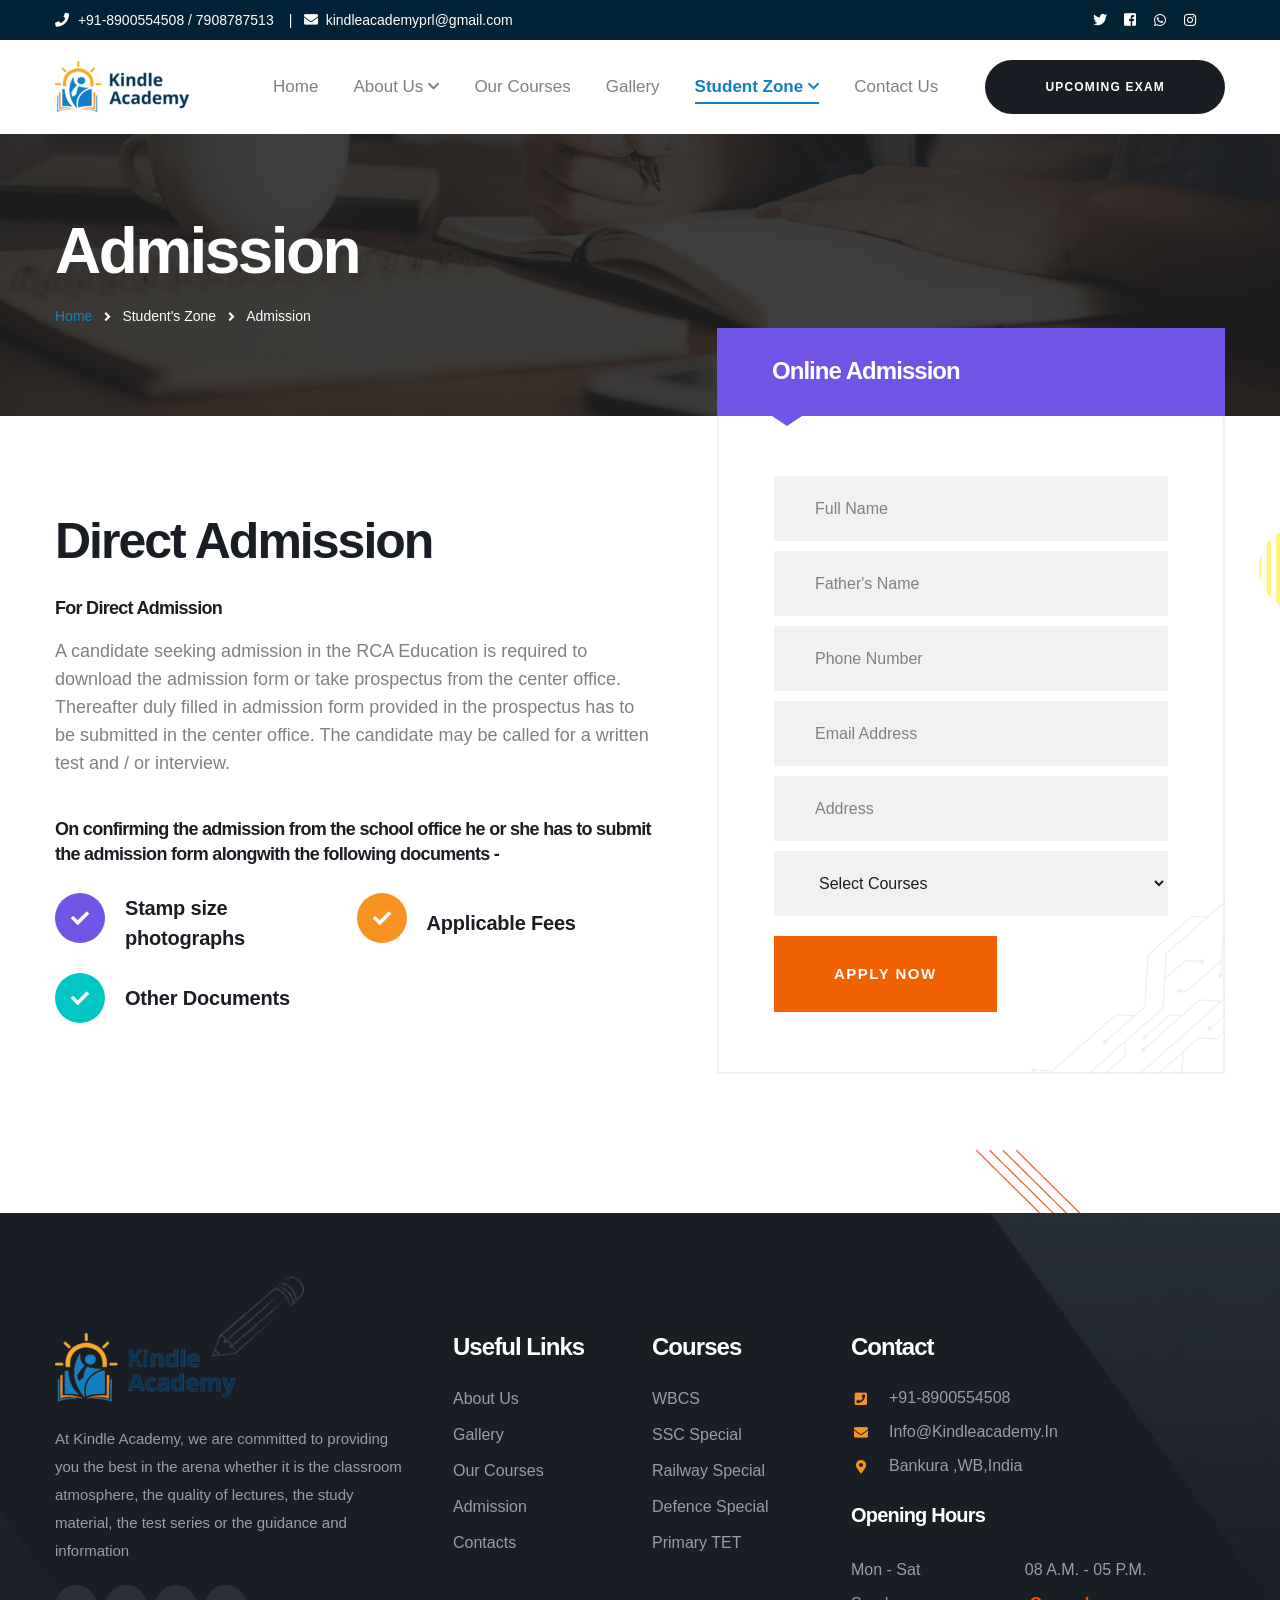
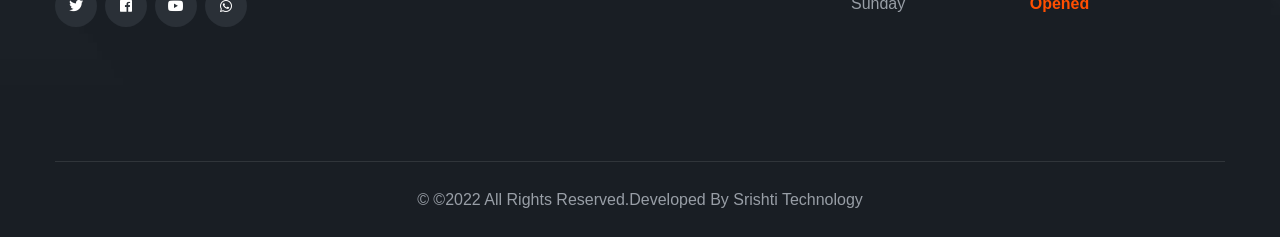
==== admission.html @ 6bcabe07 "first commit" ====
<!DOCTYPE html>
<html lang="en">

<head>
    <meta charset="utf-8">
    <title>Kindle Academy</title>
    <!-- Stylesheets -->
    <link href="css/bootstrap.min.css" rel="stylesheet">
    <link href="plugins/revolution/css/settings.css" rel="stylesheet" type="text/css">
    <!-- REVOLUTION SETTINGS STYLES -->
    <link href="plugins/revolution/css/layers.css" rel="stylesheet" type="text/css"><!-- REVOLUTION LAYERS STYLES -->
    <link href="plugins/revolution/css/navigation.css" rel="stylesheet" type="text/css">
    <!-- REVOLUTION NAVIGATION STYLES -->

    <link href="css/style.css" rel="stylesheet">
    <link href="css/responsive.css" rel="stylesheet">

    <link rel="shortcut icon" href="images/web-logo-kind.png" type="image/x-icon">
<link rel="icon" href="images/web-logo-kind.png" type="image/x-icon">
    <!-- Responsive -->
    <meta http-equiv="X-UA-Compatible" content="IE=edge">
    <meta name="viewport" content="width=device-width, initial-scale=1.0, maximum-scale=1.0, user-scalable=0">
    <!--[if lt IE 9]><script src="js/html5shiv.js"></script><![endif]-->
    <!--[if lt IE 9]><script src="js/respond.js"></script><![endif]-->
</head>

<body>

    <div class="page-wrapper">

        <!-- Preloader -->
        <div class="preloader"></div>

        <!-- Main Header-->
        <header class="main-header header-style-two">

            <!-- Header Top -->
            <div class="header-top top_header_color">
                <div class="auto-container">
                    <div class="inner-container">
                        <div class="top-left">
                            <!-- <div class="text">First 20 students get 50% discount. Hurry up!</div> -->
                            <ul class="useful-links usefull_link_font">
                                <li><a href="#"><i class="fa fa-phone phone_number"></i> +91-8900554508 / 7908787513</a>
                                </li>
                                <li id="usedFull"><a href="#"><i
                                            class="fa fa-envelope email_icon"></i>kindleacademyprl@gmail.com</a></li>

                            </ul>
                        </div>

                        <div class="top-right">
                            <!-- <ul class="useful-links">
						<li><a href="#">Login</a></li>
						<li><a href="#">Register</a></li>
					</ul> -->

                            <ul class="social-icon-one light top_header_right_icon">
                                <li><a href="#"><span class="fab fa-twitter"></span></a></li>
                                <li><a href="#"><span class="fab fa-facebook-square"></span></a></li>
                                <li><a href="#"><span class="fab fa-whatsapp"></span></a></li>
                                <li><a href="#"><span class="fab fa-instagram"></span></a></li>
                            </ul>
                        </div>
                    </div>
                </div>
            </div>
            <!-- Header Top -->

            <!-- Header Upper -->
            <div class="header-upper">
                <div class="auto-container">
                    <div class="inner-container" id="inner-container_flex">
                        <div class="logo-box web_logo_image">
                            <div class="logo"><a href="index.html"><img src="images/web-logoin.png" alt=""
                                        title="Tronis"></a></div>
                        </div>

                        <nav class="nav main-menu">
                            <ul class="navigation">
                                <li><a href="index.html">Home</a>
                                    <!-- <ul>
									<li><a href="index.html">Home page 01</a></li>
									<li><a href="index-2.html">Home page 02</a></li>
									<li class="dropdown"><a href="#">Single</a>
										<ul>
											<li><a href="index-1-single.html">Home Single 1</a></li>
											<li><a href="index-2-single.html">Home Single 2</a></li>
										</ul>
									</li>
									<li class="dropdown"><a href="#">Dark</a>
										<ul>
											<li><a href="index-1-dark.html">Home Dark 1</a></li>
											<li><a href="index-2-dark.html">Home Dark 2</a></li>
										</ul>
									</li>
									<li class="dropdown"><a href="#">Boxed</a>
										<ul>
											<li><a href="index-1-boxed.html">Home Boxed 1</a></li>
											<li><a href="index-2-boxed.html">Home Boxed 2</a></li>
										</ul>
									</li>
										<li class="dropdown"><a href="#">RTL</a>
											<ul>
												<li><a href="index-1-rtl.html">Home RTL 1</a></li>
											</ul>
										</li>
									<li class="dropdown"><a href="#">Header Styles</a>
										<ul>
											<li><a href="index.html">Header Style One</a></li>
											<li><a href="index-2.html">Header Style Two</a></li>
										</ul>
									</li>
								</ul> -->
                                </li>
                                <li class="dropdown"><a href="about-us.html">About Us<i
                                            class="fa fa-chevron-down" aria-hidden="true"></i></a>
                                    <ul>
                                        <li><a href="history.html">Our History</a></li>
                                        <li><a href="mission-vision.html">Mision & Vision</a></li>
                                        <li><a href="founder_message.html">Founder Message</a></li>
                                    </ul>
                                </li>
                                <li><a href="page-courses.html">Our Courses</a>
                                    <!-- <ul>
									<li><a href="page-courses.html">Courses List</a></li>
									<li><a href="page-course-details.html">Course Details</a></li>
								</ul> -->
                                </li>
                                <li><a href="gallery.html">Gallery</a>
                                    <!-- <ul>
									<li><a href="shop-products.html">Products</a></li>
									<li><a href="shop-products-sidebar.html">Products with Sidebar</a></li>
									<li><a href="shop-product-details.html">Product Details</a></li>
									<li><a href="shop-cart.html">Cart</a></li>
									<li><a href="shop-checkout.html">Checkout</a></li>
								</ul> -->
                                </li>
                                <li class="dropdown current"><a href="study_material.html">Student Zone<i
                                            class="fa fa-chevron-down" aria-hidden="true"></i></a>
                                    <ul>
                                        <li><a href="admission.html" class="current2">Admission</a></li>
                                        <li><a href="study_material.html">Study Material</a></li>
                                        <li><a href="result.html">Result</a></li>
                                    </ul>
                                </li>
                                <li><a href="page-contact.html">Contact Us</a></li>
                            </ul>
                        </nav>
                        <a href="jobs.html" class="theme-btn btn-style-one" id="top_header_btn"><span
                                class="btn-title">Upcoming Exam</span></a>
                        <!-- Main Menu End-->

                        <!-- Mobile Nav toggler -->
                        <div class="mobile-nav-toggler"><span class="icon lnr-icon-bars"></span></div>
                    </div>
                </div>
            </div>
            <!-- Header Upper -->

            <!-- Mobile Menu  -->
            <div class="mobile-menu">
                <div class="menu-backdrop"></div>

                <!--Here Menu Will Come Automatically Via Javascript / Same Menu as in Header-->
                <nav class="menu-box">
                    <div class="upper-box">
                        <div class="nav-logo"><a href="index.html"><img src="images/web-logoin.png" alt="" title=""></a>
                        </div>
                        <div class="close-btn"><i class="icon fa fa-times"></i></div>
                    </div>

                    <ul class="navigation clearfix">
                        <!--Keep This Empty / Menu will come through Javascript-->
                    </ul>
                    <ul class="contact-list-one">
                        <li>
                            <!-- Contact Info Box -->
                            <div class="contact-info-box">
                                <i class="icon lnr-icon-phone-handset"></i>
                                <span class="title">Call Now</span>
                                <a href="tel:+92880098670"> +91-8900554508 / 7908787513</a>
                            </div>
                        </li>
                        <li>
                            <!-- Contact Info Box -->
                            <div class="contact-info-box">
                                <span class="icon lnr-icon-envelope1"></span>
                                <span class="title">Send Email</span>
                                <a href="mailto:help@company.com">kindleacademyprl@gmail.com</a>
                            </div>
                        </li>
                        <li>
                            <!-- Contact Info Box -->
                            <div class="contact-info-box">
                                <span class="icon lnr-icon-clock"></span>
                                <span class="title">Send Email</span>
                                Mon - Sat 8:00 - 6:30, Sunday - CLOSED
                            </div>
                        </li>
                    </ul>


                    <ul class="social-links">
                        <li><a href="#"><i class="fab fa-twitter"></i></a></li>
                        <li><a href="#"><i class="fab fa-facebook-f"></i></a></li>
                        <li><a href="#"><i class="fab fa-whatsapp"></i></a></li>
                        <li><a href="#"><i class="fab fa-instagram"></i></a></li>
                    </ul>
                </nav>
            </div><!-- End Mobile Menu -->


            <!-- Header Search -->
            <div class="search-popup">
                <span class="search-back-drop"></span>
                <button class="close-search"><span class="fa fa-times"></span></button>

                <div class="search-inner">
                    <form method="post" action="index.html">
                        <div class="form-group">
                            <input type="search" name="search-field" value="" placeholder="Search..." required="">
                            <button type="submit"><i class="fa fa-search"></i></button>
                        </div>
                    </form>
                </div>
            </div>
            <!-- End Header Search -->

            <!-- Sticky Header  -->
            <div class="sticky-header">
                <div class="auto-container">
                    <div class="inner-container">
                        <!--Logo-->
                        <div class="logo">
                            <a href="index.html" title=""><img src="images/web-logo-kind.png" alt="" title=""></a>
                        </div>

                        <!--Right Col-->
                        <div class="nav-outer">
                            <!-- Main Menu -->
                            <nav class="main-menu">
                                <div class="navbar-collapse show collapse clearfix">
                                    <ul class="navigation clearfix">
                                        <!--Keep This Empty / Menu will come through Javascript-->
                                    </ul>
                                </div>
                            </nav><!-- Main Menu End-->

                            <!--Mobile Navigation Toggler-->
                            <div class="mobile-nav-toggler"><span class="icon lnr-icon-bars"></span></div>
                        </div>
                    </div>
                </div>
            </div><!-- End Sticky Menu -->
        </header>
        <!--End Main Header -->

        <!-- Start main-content -->
        <section class="page-title" style="background-image: url(images/background/page-title.jpg);">
            <div class="auto-container">
                <div class="title-outer">
                    <h1 class="title">Admission</h1>
                    <ul class="page-breadcrumb">
                        <li><a href="index.html">Home</a></li>
						<li>Student's Zone</li>
                        <li>Admission</li>
                    </ul>
                </div>
            </div>
        </section>
        <!-- end main-content -->

        

	<!-- Signup Section Two -->
	<section class="signup-section-two">
		<div class="auto-container">
			<div class="anim-icons">
				<span class="icon icon-line-1 spin-one"></span>
				<span class="icon icon-line-2 spin-one"></span>
				<span class="icon icon-line-3 bounce-x"></span>
				<span class="icon icon-square spin-one"></span>
				<span class="icon icon-triangle spin-one"></span>
				<span class="icon icon-dots-2 bounce-y"></span>
				<span class="icon icon-dots-6 spin-one"></span>
			</div>

			<div class="row">
				<!-- Title Column -->
				<div class="title-column col-xl-6 col-lg-7 col-md-12 col-sm-12">
					<div class="inner-column">
						<div class="sec-title">
							<h2>Direct Admission</h2>
							<div class="text" id="text_line">
                                <h6>For Direct Admission</h6>
                                A candidate seeking admission in the RCA Education is required to download the admission form or take prospectus from the center office. Thereafter duly filled in admission form provided in the prospectus has to be submitted in the center office. The candidate may be called for a written test and / or interview.</div>
						</div>
						<ul class="list-style-one two-column">
                            <h6 id="addmision_h6">On confirming the admission from the school office he or she has to submit the admission form alongwith the following documents -</h6>
							<li><i class="icon fa fa-check"></i> Stamp size photographs</li>
							<li><i class="icon fa fa-check"></i> Applicable Fees</li>
                            <li><i class="icon fa fa-check"></i> Other Documents</li>
						</ul>
					</div>
				</div>

				<!-- Form Column -->
				<div class="form-column col-xl-6 col-lg-5 col-md-12 col-sm-12">
					<div class="inner-column">
						<!-- Sign Form -->
						<div class="signup-form-two wow fadeInLeft">
							<div class="title-box">
								<h4 class="title">Online Admission</h4>
							</div>

							<!--Contact Form-->
							<form method="post" action="get" id="contact-form">
								<div class="form-group">
									<input type="text" name="full_name" placeholder="Full Name" required="">
								</div>

                                <div class="form-group">
									<input type="text" name="full_name" placeholder="Father's Name" required="">
								</div>

                                <div class="form-group">
									<input type="text" name="Phone" placeholder="Phone Number" required="">
								</div>

								<div class="form-group">
									<input type="text" name="Email" placeholder="Email Address" required="">
								</div>


								<div class="form-group">
									<input type="text" name="Subject" placeholder="Address" required="">
								</div>

                                <div class="form-group">
									<select name="" id="">
                                        <option value="">Select Courses</option>
                                        <option value="">Combined</option>
                                        <option value="">WBCS (Prelim + Mains)</option>
                                        <option value="">SSC Special</option>
                                        <option value="">Railway Special</option>
                                        <option value="">Defence Special</option>
                                        <option value="">WBP SI, ICDS, Miscellaneous Mains</option>
                                        <option value="">Primary TET</option>
                                        <option value="">Upper Primary TET</option>
                                        <option value="">SSC (9 - 12) PT & Language.</option>
                                        <option value="">Digital Crash Course</option>
                                    </select>
								</div>

								<div class="form-group">
									<button class="theme-btn btn-style-one bg-theme-color4" type="submit" name="submit-form">Apply Now</button>
								</div>
							</form>
						</div>
						<!--End Contact Form -->
					</div>
				</div>
			</div>
		</div>
	</section>
	<!--End Signup Section Two -->

    <!-- Main Footer -->
		<footer class="main-footer">
			<div class="bg-image zoom-two" style="background-image: url(images/background/4.jpg)"></div>

			<!--Widgets Section-->
			<div class="widgets-section">
				<div class="auto-container">
					<div class="row">
						<!--Footer Column-->
						<div class="footer-column col-xl-4 col-lg-12 col-md-6 col-sm-12">
							<div class="footer-widget about-widget">
								<div class="logo"><a href="index.html"><img src="images/web-logo-kind.png" alt=""></a>
								</div>
								<div class="text text_size_footer">At Kindle Academy, we are committed to providing you the best in the arena whether it is the classroom atmosphere, the quality of lectures, the study material, the test series or the guidance and information</div>
								<ul class="social-icon-two">
									<li><a href="#"><i class="fab fa-twitter"></i></a></li>
									<li><a href="#"><i class="fab fa-facebook"></i></a></li>
									<li><a href="#"><i class="fab fa-youtube"></i></a></li>
									<li><a href="#"><i class="fab fa-whatsapp"></i></a></li>
								</ul>
							</div>
						</div>

						<!--Footer Column-->
						<div class="footer-column col-xl-2 col-lg-4 col-md-6 col-sm-12">
							<div class="footer-widget">
								<h4 class="widget-title">Useful Links</h4>
								<ul class="user-links">
									<li><a href="history.html">About Us</a></li>
									<li><a href="gallery.html">Gallery</a></li>
									<li><a href="page-courses.html">Our Courses</a></li>
									<li><a href="admission.html">Admission</a></li>
									<!-- <li><a href="#">Coming Soon</a></li> -->
									<li><a href="page-contact.html">Contacts</a></li>
								</ul>
							</div>
						</div>

						<!--Footer Column-->
						<div class="footer-column col-xl-2 col-lg-4 col-md-6 col-sm-12">
							<div class="footer-widget">
								<h4 class="widget-title">Courses</h4>
								<ul class="user-links">
									<li><a href="about-us.html">WBCS</a></li>
									<li><a href="#">SSC Special</a></li>
									<li><a href="#">Railway Special</a></li>
									<li><a href="#">Defence Special</a></li>
									<li><a href="#">Primary TET</a></li>
								</ul>
							</div>
						</div>

						<!--Footer Column-->
						<div class="footer-column col-xl-4 col-lg-4 col-md-6 col-sm-12">
							<div class="footer-widget contact-widget">
								<h4 class="widget-title">Contact</h4>
								<div class="widget-content">
									
									<ul class="contact-info">
										<li><i class="fa fa-phone-square"></i> <a
												href="tel:+91-8900554508">+91-8900554508</a></li>
										<li><i class="fa fa-envelope"></i> <a
												href="mailto:Info@Kindleacademy.In">Info@Kindleacademy.In</a></li>
										<li><i class="fa fa-map-marker-alt"></i> Bankura ,WB,India</li>
									</ul>
									<div class="subscribe-form">
										<h3 class="footer_open_tt">Opening Hours
										</h3>

										<ul class="contact-info cont_footer_timeOut_left">
											<li> <a href="#">Mon - Sat <span class="footer_timeOut">08 A.M. - 05 P.M.</span></a>
											</li>
											<li class="cont_footer_timeOut"> <a href="#">Sunday <span class="footer_timeOut_right">Opened</span></a>
											</li>
	
										</ul>
									</div>
								</div>
							</div>
						</div>
					</div>
				</div>
			</div>

			<!--Footer Bottom-->
			<div class="footer-bottom">
				<div class="auto-container">
					<div class="inner-container">
						<div class="copyright-text">&copy; ©2022 All Rights Reserved.Developed By <a
								href="index.html">Srishti Technology</a></div>
					</div>
				</div>
			</div>
		</footer>
		<!--End Main Footer -->
    </div>
    <!-- End Page Wrapper -->

    



    <!-- Scroll To Top -->
<div class="scroll-to-top scroll-to-target" data-target="html"><span class="fa fa-angle-up"></span></div>

<script src="js/jquery.js"></script> 
<script src="js/popper.min.js"></script>
<!--Revolution Slider-->
<script src="plugins/revolution/js/jquery.themepunch.revolution.min.js"></script>
<script src="plugins/revolution/js/jquery.themepunch.tools.min.js"></script>
<script src="plugins/revolution/js/extensions/revolution.extension.actions.min.js"></script>
<script src="plugins/revolution/js/extensions/revolution.extension.carousel.min.js"></script>
<script src="plugins/revolution/js/extensions/revolution.extension.kenburn.min.js"></script>
<script src="plugins/revolution/js/extensions/revolution.extension.layeranimation.min.js"></script>
<script src="plugins/revolution/js/extensions/revolution.extension.migration.min.js"></script>
<script src="plugins/revolution/js/extensions/revolution.extension.navigation.min.js"></script>
<script src="plugins/revolution/js/extensions/revolution.extension.parallax.min.js"></script>
<script src="plugins/revolution/js/extensions/revolution.extension.slideanims.min.js"></script>
<script src="plugins/revolution/js/extensions/revolution.extension.video.min.js"></script>
<script src="js/main-slider-script.js"></script>
<!--Revolution Slider-->
<script src="js/bootstrap.min.js"></script>
<script src="js/jquery.fancybox.js"></script>
<script src="js/jquery-ui.js"></script>
<script src="js/wow.js"></script>
<script src="js/appear.js"></script>
<script src="js/jquery.countdown.js"></script>
<script src="js/select2.min.js"></script>
<script src="js/swiper.min.js"></script>
<script src="js/owl.js"></script>
<script src="js/script.js"></script>
</body>
</html>
---- plugins/revolution/css/settings.css ----
/*-----------------------------------------------------------------------------

-	Revolution Slider 5.0 Default Style Settings -

Screen Stylesheet

version:   	5.4.5
date:      	15/05/17
author:		themepunch
email:     	info@themepunch.com
website:   	http://www.themepunch.com
-----------------------------------------------------------------------------*/
#debungcontrolls,.debugtimeline{width:100%;box-sizing:border-box}.rev_column,.rev_column .tp-parallax-wrap,.tp-svg-layer svg{vertical-align:top}#debungcontrolls{z-index:100000;position:fixed;bottom:0;height:auto;background:rgba(0,0,0,.6);padding:10px}.debugtimeline{height:10px;position:relative;margin-bottom:3px;display:none;white-space:nowrap}.debugtimeline:hover{height:15px}.the_timeline_tester{background:#e74c3c;position:absolute;top:0;left:0;height:100%;width:0}.rs-go-fullscreen{position:fixed!important;width:100%!important;height:100%!important;top:0!important;left:0!important;z-index:9999999!important;background:#fff!important}.debugtimeline.tl_slide .the_timeline_tester{background:#f39c12}.debugtimeline.tl_frame .the_timeline_tester{background:#3498db}.debugtimline_txt{color:#fff;font-weight:400;font-size:7px;position:absolute;left:10px;top:0;white-space:nowrap;line-height:10px}.rtl{direction:rtl}@font-face{font-family:revicons;src:url(../fonts/revicons/revicons.eot);src:url(../fonts/revicons/revicons.eot) format('embedded-opentype'),url(../fonts/revicons/revicons.woff) format('woff'),url(../fonts/revicons/revicons.ttf) format('truetype'),url(../fonts/revicons/revicons.svg) format('svg');font-weight:400;font-style:normal}[class*=" revicon-"]:before,[class^=revicon-]:before{font-family:revicons;font-style:normal;font-weight:400;speak:none;display:inline-block;text-decoration:inherit;width:1em;margin-right:.2em;text-align:center;font-variant:normal;text-transform:none;line-height:1em;margin-left:.2em}.revicon-search-1:before{content:'\e802'}.revicon-pencil-1:before{content:'\e831'}.revicon-picture-1:before{content:'\e803'}.revicon-cancel:before{content:'\e80a'}.revicon-info-circled:before{content:'\e80f'}.revicon-trash:before{content:'\e801'}.revicon-left-dir:before{content:'\e817'}.revicon-right-dir:before{content:'\e818'}.revicon-down-open:before{content:'\e83b'}.revicon-left-open:before{content:'\e819'}.revicon-right-open:before{content:'\e81a'}.revicon-angle-left:before{content:'\e820'}.revicon-angle-right:before{content:'\e81d'}.revicon-left-big:before{content:'\e81f'}.revicon-right-big:before{content:'\e81e'}.revicon-magic:before{content:'\e807'}.revicon-picture:before{content:'\e800'}.revicon-export:before{content:'\e80b'}.revicon-cog:before{content:'\e832'}.revicon-login:before{content:'\e833'}.revicon-logout:before{content:'\e834'}.revicon-video:before{content:'\e805'}.revicon-arrow-combo:before{content:'\e827'}.revicon-left-open-1:before{content:'\e82a'}.revicon-right-open-1:before{content:'\e82b'}.revicon-left-open-mini:before{content:'\e822'}.revicon-right-open-mini:before{content:'\e823'}.revicon-left-open-big:before{content:'\e824'}.revicon-right-open-big:before{content:'\e825'}.revicon-left:before{content:'\e836'}.revicon-right:before{content:'\e826'}.revicon-ccw:before{content:'\e808'}.revicon-arrows-ccw:before{content:'\e806'}.revicon-palette:before{content:'\e829'}.revicon-list-add:before{content:'\e80c'}.revicon-doc:before{content:'\e809'}.revicon-left-open-outline:before{content:'\e82e'}.revicon-left-open-2:before{content:'\e82c'}.revicon-right-open-outline:before{content:'\e82f'}.revicon-right-open-2:before{content:'\e82d'}.revicon-equalizer:before{content:'\e83a'}.revicon-layers-alt:before{content:'\e804'}.revicon-popup:before{content:'\e828'}.rev_slider_wrapper{position:relative;z-index:0;width:100%}.rev_slider{position:relative;overflow:visible}.entry-content .rev_slider a,.rev_slider a{box-shadow:none}.tp-overflow-hidden{overflow:hidden!important}.group_ov_hidden{overflow:hidden}.rev_slider img,.tp-simpleresponsive img{max-width:none!important;transition:none;margin:0;padding:0;border:none}.rev_slider .no-slides-text{font-weight:700;text-align:center;padding-top:80px}.rev_slider>ul,.rev_slider>ul>li,.rev_slider>ul>li:before,.rev_slider_wrapper>ul,.tp-revslider-mainul>li,.tp-revslider-mainul>li:before,.tp-simpleresponsive>ul,.tp-simpleresponsive>ul>li,.tp-simpleresponsive>ul>li:before{list-style:none!important;position:absolute;margin:0!important;padding:0!important;overflow-x:visible;overflow-y:visible;background-image:none;background-position:0 0;text-indent:0;top:0;left:0}.rev_slider>ul>li,.rev_slider>ul>li:before,.tp-revslider-mainul>li,.tp-revslider-mainul>li:before,.tp-simpleresponsive>ul>li,.tp-simpleresponsive>ul>li:before{visibility:hidden}.tp-revslider-mainul,.tp-revslider-slidesli{padding:0!important;margin:0!important;list-style:none!important}.fullscreen-container,.fullwidthbanner-container{padding:0;position:relative}.rev_slider li.tp-revslider-slidesli{position:absolute!important}.tp-caption .rs-untoggled-content{display:block}.tp-caption .rs-toggled-content{display:none}.rs-toggle-content-active.tp-caption .rs-toggled-content{display:block}.rs-toggle-content-active.tp-caption .rs-untoggled-content{display:none}.rev_slider .caption,.rev_slider .tp-caption{position:relative;visibility:hidden;white-space:nowrap;display:block;-webkit-font-smoothing:antialiased!important;z-index:1}.rev_slider .caption,.rev_slider .tp-caption,.tp-simpleresponsive img{-moz-user-select:none;-khtml-user-select:none;-webkit-user-select:none;-o-user-select:none}.rev_slider .tp-mask-wrap .tp-caption,.rev_slider .tp-mask-wrap :last-child,.wpb_text_column .rev_slider .tp-mask-wrap .tp-caption,.wpb_text_column .rev_slider .tp-mask-wrap :last-child{margin-bottom:0}.tp-svg-layer svg{width:100%;height:100%;position:relative}.tp-carousel-wrapper{cursor:url(openhand.cur),move}.tp-carousel-wrapper.dragged{cursor:url(closedhand.cur),move}.tp_inner_padding{box-sizing:border-box;max-height:none!important}.tp-caption.tp-layer-selectable{-moz-user-select:all;-khtml-user-select:all;-webkit-user-select:all;-o-user-select:all}.tp-caption.tp-hidden-caption,.tp-forcenotvisible,.tp-hide-revslider,.tp-parallax-wrap.tp-hidden-caption{visibility:hidden!important;display:none!important}.rev_slider audio,.rev_slider embed,.rev_slider iframe,.rev_slider object,.rev_slider video{max-width:none!important}.tp-element-background{position:absolute;top:0;left:0;width:100%;height:100%;z-index:0}.tp-blockmask,.tp-blockmask_in,.tp-blockmask_out{position:absolute;top:0;left:0;width:100%;height:100%;background:#fff;z-index:1000;transform:scaleX(0) scaleY(0)}.tp-parallax-wrap{transform-style:preserve-3d}.rev_row_zone{position:absolute;width:100%;left:0;box-sizing:border-box;min-height:50px;font-size:0}.rev_column_inner,.rev_slider .tp-caption.rev_row{position:relative;width:100%!important;box-sizing:border-box}.rev_row_zone_top{top:0}.rev_row_zone_middle{top:50%;transform:translateY(-50%)}.rev_row_zone_bottom{bottom:0}.rev_slider .tp-caption.rev_row{display:table;table-layout:fixed;vertical-align:top;height:auto!important;font-size:0}.rev_column{display:table-cell;position:relative;height:auto;box-sizing:border-box;font-size:0}.rev_column_inner{display:block;height:auto!important;white-space:normal!important}.rev_column_bg{width:100%;height:100%;position:absolute;top:0;left:0;z-index:0;box-sizing:border-box;background-clip:content-box;border:0 solid transparent}.tp-caption .backcorner,.tp-caption .backcornertop,.tp-caption .frontcorner,.tp-caption .frontcornertop{height:0;top:0;width:0;position:absolute}.rev_column_inner .tp-loop-wrap,.rev_column_inner .tp-mask-wrap,.rev_column_inner .tp-parallax-wrap{text-align:inherit}.rev_column_inner .tp-mask-wrap{display:inline-block}.rev_column_inner .tp-parallax-wrap,.rev_column_inner .tp-parallax-wrap .tp-loop-wrap,.rev_column_inner .tp-parallax-wrap .tp-mask-wrap{position:relative!important;left:auto!important;top:auto!important;line-height:0}.tp-video-play-button,.tp-video-play-button i{line-height:50px!important;vertical-align:top;text-align:center}.rev_column_inner .rev_layer_in_column,.rev_column_inner .tp-parallax-wrap,.rev_column_inner .tp-parallax-wrap .tp-loop-wrap,.rev_column_inner .tp-parallax-wrap .tp-mask-wrap{vertical-align:top}.rev_break_columns{display:block!important}.rev_break_columns .tp-parallax-wrap.rev_column{display:block!important;width:100%!important}.fullwidthbanner-container{overflow:hidden}.fullwidthbanner-container .fullwidthabanner{width:100%;position:relative}.tp-static-layers{position:absolute;z-index:101;top:0;left:0}.tp-caption .frontcorner{border-left:40px solid transparent;border-right:0 solid transparent;border-top:40px solid #00A8FF;left:-40px}.tp-caption .backcorner{border-left:0 solid transparent;border-right:40px solid transparent;border-bottom:40px solid #00A8FF;right:0}.tp-caption .frontcornertop{border-left:40px solid transparent;border-right:0 solid transparent;border-bottom:40px solid #00A8FF;left:-40px}.tp-caption .backcornertop{border-left:0 solid transparent;border-right:40px solid transparent;border-top:40px solid #00A8FF;right:0}.tp-layer-inner-rotation{position:relative!important}img.tp-slider-alternative-image{width:100%;height:auto}.caption.fullscreenvideo,.rs-background-video-layer,.tp-caption.coverscreenvideo,.tp-caption.fullscreenvideo{width:100%;height:100%;top:0;left:0;position:absolute}.noFilterClass{filter:none!important}.rs-background-video-layer{visibility:hidden;z-index:0}.caption.fullscreenvideo audio,.caption.fullscreenvideo iframe,.caption.fullscreenvideo video,.tp-caption.fullscreenvideo iframe,.tp-caption.fullscreenvideo iframe audio,.tp-caption.fullscreenvideo iframe video{width:100%!important;height:100%!important;display:none}.fullcoveredvideo audio,.fullscreenvideo audio .fullcoveredvideo video,.fullscreenvideo video{background:#000}.fullcoveredvideo .tp-poster{background-position:center center;background-size:cover;width:100%;height:100%;top:0;left:0}.videoisplaying .html5vid .tp-poster{display:none}.tp-video-play-button{background:#000;background:rgba(0,0,0,.3);border-radius:5px;position:absolute;top:50%;left:50%;color:#FFF;margin-top:-25px;margin-left:-25px;cursor:pointer;width:50px;height:50px;box-sizing:border-box;display:inline-block;z-index:4;opacity:0;transition:opacity .3s ease-out!important}.tp-audio-html5 .tp-video-play-button,.tp-hiddenaudio{display:none!important}.tp-caption .html5vid{width:100%!important;height:100%!important}.tp-video-play-button i{width:50px;height:50px;display:inline-block;font-size:40px!important}.rs-fullvideo-cover,.tp-dottedoverlay,.tp-shadowcover{height:100%;top:0;left:0;position:absolute}.tp-caption:hover .tp-video-play-button{opacity:1;display:block}.tp-caption .tp-revstop{display:none;border-left:5px solid #fff!important;border-right:5px solid #fff!important;margin-top:15px!important;line-height:20px!important;vertical-align:top;font-size:25px!important}.tp-seek-bar,.tp-video-button,.tp-volume-bar{outline:0;line-height:12px;margin:0;cursor:pointer}.videoisplaying .revicon-right-dir{display:none}.videoisplaying .tp-revstop{display:inline-block}.videoisplaying .tp-video-play-button{display:none}.fullcoveredvideo .tp-video-play-button{display:none!important}.fullscreenvideo .fullscreenvideo audio,.fullscreenvideo .fullscreenvideo video{object-fit:contain!important}.fullscreenvideo .fullcoveredvideo audio,.fullscreenvideo .fullcoveredvideo video{object-fit:cover!important}.tp-video-controls{position:absolute;bottom:0;left:0;right:0;padding:5px;opacity:0;transition:opacity .3s;background-image:linear-gradient(to bottom,#000 13%,#323232 100%);display:table;max-width:100%;overflow:hidden;box-sizing:border-box}.rev-btn.rev-hiddenicon i,.rev-btn.rev-withicon i{transition:all .2s ease-out!important;font-size:15px}.tp-caption:hover .tp-video-controls{opacity:.9}.tp-video-button{background:rgba(0,0,0,.5);border:0;border-radius:3px;font-size:12px;color:#fff;padding:0}.tp-video-button:hover{cursor:pointer}.tp-video-button-wrap,.tp-video-seek-bar-wrap,.tp-video-vol-bar-wrap{padding:0 5px;display:table-cell;vertical-align:middle}.tp-video-seek-bar-wrap{width:80%}.tp-video-vol-bar-wrap{width:20%}.tp-seek-bar,.tp-volume-bar{width:100%;padding:0}.rs-fullvideo-cover{width:100%;background:0 0;z-index:5}.disabled_lc .tp-video-play-button,.rs-background-video-layer audio::-webkit-media-controls,.rs-background-video-layer video::-webkit-media-controls,.rs-background-video-layer video::-webkit-media-controls-start-playback-button{display:none!important}.tp-audio-html5 .tp-video-controls{opacity:1!important;visibility:visible!important}.tp-dottedoverlay{background-repeat:repeat;width:100%;z-index:3}.tp-dottedoverlay.twoxtwo{background:url(../assets/gridtile.png)}.tp-dottedoverlay.twoxtwowhite{background:url(../assets/gridtile_white.png)}.tp-dottedoverlay.threexthree{background:url(../assets/gridtile_3x3.png)}.tp-dottedoverlay.threexthreewhite{background:url(../assets/gridtile_3x3_white.png)}.tp-shadowcover{width:100%;background:#fff;z-index:-1}.tp-shadow1{box-shadow:0 10px 6px -6px rgba(0,0,0,.8)}.tp-shadow2:after,.tp-shadow2:before,.tp-shadow3:before,.tp-shadow4:after{z-index:-2;position:absolute;content:"";bottom:10px;left:10px;width:50%;top:85%;max-width:300px;background:0 0;box-shadow:0 15px 10px rgba(0,0,0,.8);transform:rotate(-3deg)}.tp-shadow2:after,.tp-shadow4:after{transform:rotate(3deg);right:10px;left:auto}.tp-shadow5{position:relative;box-shadow:0 1px 4px rgba(0,0,0,.3),0 0 40px rgba(0,0,0,.1) inset}.tp-shadow5:after,.tp-shadow5:before{content:"";position:absolute;z-index:-2;box-shadow:0 0 25px 0 rgba(0,0,0,.6);top:30%;bottom:0;left:20px;right:20px;border-radius:100px/20px}.tp-button{padding:6px 13px 5px;border-radius:3px;height:30px;cursor:pointer;color:#fff!important;text-shadow:0 1px 1px rgba(0,0,0,.6)!important;font-size:15px;line-height:45px!important;font-family:arial,sans-serif;font-weight:700;letter-spacing:-1px;text-decoration:none}.tp-button.big{color:#fff;text-shadow:0 1px 1px rgba(0,0,0,.6);font-weight:700;padding:9px 20px;font-size:19px;line-height:57px!important}.purchase:hover,.tp-button.big:hover,.tp-button:hover{background-position:bottom,15px 11px}.purchase.green,.purchase:hover.green,.tp-button.green,.tp-button:hover.green{background-color:#21a117;box-shadow:0 3px 0 0 #104d0b}.purchase.blue,.purchase:hover.blue,.tp-button.blue,.tp-button:hover.blue{background-color:#1d78cb;box-shadow:0 3px 0 0 #0f3e68}.purchase.red,.purchase:hover.red,.tp-button.red,.tp-button:hover.red{background-color:#cb1d1d;box-shadow:0 3px 0 0 #7c1212}.purchase.orange,.purchase:hover.orange,.tp-button.orange,.tp-button:hover.orange{background-color:#f70;box-shadow:0 3px 0 0 #a34c00}.purchase.darkgrey,.purchase:hover.darkgrey,.tp-button.darkgrey,.tp-button.grey,.tp-button:hover.darkgrey,.tp-button:hover.grey{background-color:#555;box-shadow:0 3px 0 0 #222}.purchase.lightgrey,.purchase:hover.lightgrey,.tp-button.lightgrey,.tp-button:hover.lightgrey{background-color:#888;box-shadow:0 3px 0 0 #555}.rev-btn,.rev-btn:visited{outline:0!important;box-shadow:none!important;text-decoration:none!important;line-height:44px;font-size:17px;font-weight:500;padding:12px 35px;box-sizing:border-box;font-family:Roboto,sans-serif;cursor:pointer}.rev-btn.rev-uppercase,.rev-btn.rev-uppercase:visited{text-transform:uppercase;letter-spacing:1px;font-size:15px;font-weight:900}.rev-btn.rev-withicon i{font-weight:400;position:relative;top:0;margin-left:10px!important}.rev-btn.rev-hiddenicon i{font-weight:400;position:relative;top:0;opacity:0;margin-left:0!important;width:0!important}.rev-btn.rev-hiddenicon:hover i{opacity:1!important;margin-left:10px!important;width:auto!important}.rev-btn.rev-medium,.rev-btn.rev-medium:visited{line-height:36px;font-size:14px;padding:10px 30px}.rev-btn.rev-medium.rev-hiddenicon i,.rev-btn.rev-medium.rev-withicon i{font-size:14px;top:0}.rev-btn.rev-small,.rev-btn.rev-small:visited{line-height:28px;font-size:12px;padding:7px 20px}.rev-btn.rev-small.rev-hiddenicon i,.rev-btn.rev-small.rev-withicon i{font-size:12px;top:0}.rev-maxround{border-radius:30px}.rev-minround{border-radius:3px}.rev-burger{position:relative;width:60px;height:60px;box-sizing:border-box;padding:22px 0 0 14px;border-radius:50%;border:1px solid rgba(51,51,51,.25);-webkit-tap-highlight-color:transparent;cursor:pointer}.rev-burger span{display:block;width:30px;height:3px;background:#333;transition:.7s;pointer-events:none;transform-style:flat!important}.rev-burger.revb-white span,.rev-burger.revb-whitenoborder span{background:#fff}.rev-burger span:nth-child(2){margin:3px 0}#dialog_addbutton .rev-burger:hover :first-child,.open .rev-burger :first-child,.open.rev-burger :first-child{transform:translateY(6px) rotate(-45deg)}#dialog_addbutton .rev-burger:hover :nth-child(2),.open .rev-burger :nth-child(2),.open.rev-burger :nth-child(2){transform:rotate(-45deg);opacity:0}#dialog_addbutton .rev-burger:hover :last-child,.open .rev-burger :last-child,.open.rev-burger :last-child{transform:translateY(-6px) rotate(-135deg)}.rev-burger.revb-white{border:2px solid rgba(255,255,255,.2)}.rev-burger.revb-darknoborder,.rev-burger.revb-whitenoborder{border:0}.rev-burger.revb-darknoborder span{background:#333}.rev-burger.revb-whitefull{background:#fff;border:none}.rev-burger.revb-whitefull span{background:#333}.rev-burger.revb-darkfull{background:#333;border:none}.rev-burger.revb-darkfull span,.rev-scroll-btn.revs-fullwhite{background:#fff}@keyframes rev-ani-mouse{0%{opacity:1;top:29%}15%{opacity:1;top:50%}50%{opacity:0;top:50%}100%{opacity:0;top:29%}}.rev-scroll-btn{display:inline-block;position:relative;left:0;right:0;text-align:center;cursor:pointer;width:35px;height:55px;box-sizing:border-box;border:3px solid #fff;border-radius:23px}.rev-scroll-btn>*{display:inline-block;line-height:18px;font-size:13px;font-weight:400;color:#fff;font-family:proxima-nova,"Helvetica Neue",Helvetica,Arial,sans-serif;letter-spacing:2px}.rev-scroll-btn>.active,.rev-scroll-btn>:focus,.rev-scroll-btn>:hover{color:#fff}.rev-scroll-btn>.active,.rev-scroll-btn>:active,.rev-scroll-btn>:focus,.rev-scroll-btn>:hover{opacity:.8}.rev-scroll-btn.revs-fullwhite span{background:#333}.rev-scroll-btn.revs-fulldark{background:#333;border:none}.rev-scroll-btn.revs-fulldark span,.tp-bullet{background:#fff}.rev-scroll-btn span{position:absolute;display:block;top:29%;left:50%;width:8px;height:8px;margin:-4px 0 0 -4px;background:#fff;border-radius:50%;animation:rev-ani-mouse 2.5s linear infinite}.rev-scroll-btn.revs-dark{border-color:#333}.rev-scroll-btn.revs-dark span{background:#333}.rev-control-btn{position:relative;display:inline-block;z-index:5;color:#FFF;font-size:20px;line-height:60px;font-weight:400;font-style:normal;font-family:Raleway;text-decoration:none;text-align:center;background-color:#000;border-radius:50px;text-shadow:none;background-color:rgba(0,0,0,.5);width:60px;height:60px;box-sizing:border-box;cursor:pointer}.rev-cbutton-dark-sr,.rev-cbutton-light-sr{border-radius:3px}.rev-cbutton-light,.rev-cbutton-light-sr{color:#333;background-color:rgba(255,255,255,.75)}.rev-sbutton{line-height:37px;width:37px;height:37px}.rev-sbutton-blue{background-color:#3B5998}.rev-sbutton-lightblue{background-color:#00A0D1}.rev-sbutton-red{background-color:#DD4B39}.tp-bannertimer{visibility:hidden;width:100%;height:5px;background:#000;background:rgba(0,0,0,.15);position:absolute;z-index:200;top:0}.tp-bannertimer.tp-bottom{top:auto;bottom:0!important;height:5px}.tp-caption img{background:0 0;-ms-filter:"progid:DXImageTransform.Microsoft.gradient(startColorstr=#00FFFFFF,endColorstr=#00FFFFFF)";filter:progid:DXImageTransform.Microsoft.gradient(startColorstr=#00FFFFFF, endColorstr=#00FFFFFF);zoom:1}.caption.slidelink a div,.tp-caption.slidelink a div{width:3000px;height:1500px;background:url(../assets/coloredbg.png)}.tp-caption.slidelink a span{background:url(../assets/coloredbg.png)}.tp-loader.spinner0,.tp-loader.spinner5{background-image:url(../assets/loader.gif);background-repeat:no-repeat}.tp-shape{width:100%;height:100%}.tp-caption .rs-starring{display:inline-block}.tp-caption .rs-starring .star-rating{float:none;display:inline-block;vertical-align:top;color:#FFC321!important}.tp-caption .rs-starring .star-rating,.tp-caption .rs-starring-page .star-rating{position:relative;height:1em;width:5.4em;font-family:star;font-size:1em!important}.tp-loader.spinner0,.tp-loader.spinner1{width:40px;height:40px;margin-top:-20px;margin-left:-20px;animation:tp-rotateplane 1.2s infinite ease-in-out;background-color:#fff;border-radius:3px;box-shadow:0 0 20px 0 rgba(0,0,0,.15)}.tp-caption .rs-starring .star-rating:before,.tp-caption .rs-starring-page .star-rating:before{content:"\73\73\73\73\73";color:#E0DADF;float:left;top:0;left:0;position:absolute}.tp-caption .rs-starring .star-rating span{overflow:hidden;float:left;top:0;left:0;position:absolute;padding-top:1.5em;font-size:1em!important}.tp-caption .rs-starring .star-rating span:before{content:"\53\53\53\53\53";top:0;position:absolute;left:0}.tp-loader{top:50%;left:50%;z-index:10000;position:absolute}.tp-loader.spinner0{background-position:center center}.tp-loader.spinner5{background-position:10px 10px;background-color:#fff;margin:-22px;width:44px;height:44px;border-radius:3px}@keyframes tp-rotateplane{0%{transform:perspective(120px) rotateX(0) rotateY(0)}50%{transform:perspective(120px) rotateX(-180.1deg) rotateY(0)}100%{transform:perspective(120px) rotateX(-180deg) rotateY(-179.9deg)}}.tp-loader.spinner2{width:40px;height:40px;margin-top:-20px;margin-left:-20px;background-color:red;box-shadow:0 0 20px 0 rgba(0,0,0,.15);border-radius:100%;animation:tp-scaleout 1s infinite ease-in-out}@keyframes tp-scaleout{0%{transform:scale(0)}100%{transform:scale(1);opacity:0}}.tp-loader.spinner3{margin:-9px 0 0 -35px;width:70px;text-align:center}.tp-loader.spinner3 .bounce1,.tp-loader.spinner3 .bounce2,.tp-loader.spinner3 .bounce3{width:18px;height:18px;background-color:#fff;box-shadow:0 0 20px 0 rgba(0,0,0,.15);border-radius:100%;display:inline-block;animation:tp-bouncedelay 1.4s infinite ease-in-out;animation-fill-mode:both}.tp-loader.spinner3 .bounce1{animation-delay:-.32s}.tp-loader.spinner3 .bounce2{animation-delay:-.16s}@keyframes tp-bouncedelay{0%,100%,80%{transform:scale(0)}40%{transform:scale(1)}}.tp-loader.spinner4{margin:-20px 0 0 -20px;width:40px;height:40px;text-align:center;animation:tp-rotate 2s infinite linear}.tp-loader.spinner4 .dot1,.tp-loader.spinner4 .dot2{width:60%;height:60%;display:inline-block;position:absolute;top:0;background-color:#fff;border-radius:100%;animation:tp-bounce 2s infinite ease-in-out;box-shadow:0 0 20px 0 rgba(0,0,0,.15)}.tp-loader.spinner4 .dot2{top:auto;bottom:0;animation-delay:-1s}@keyframes tp-rotate{100%{transform:rotate(360deg)}}@keyframes tp-bounce{0%,100%{transform:scale(0)}50%{transform:scale(1)}}.tp-bullets.navbar,.tp-tabs.navbar,.tp-thumbs.navbar{border:none;min-height:0;margin:0;border-radius:0}.tp-bullets,.tp-tabs,.tp-thumbs{position:absolute;display:block;z-index:1000;top:0;left:0}.tp-tab,.tp-thumb{cursor:pointer;position:absolute;opacity:.5;box-sizing:border-box}.tp-arr-imgholder,.tp-tab-image,.tp-thumb-image,.tp-videoposter{background-position:center center;background-size:cover;width:100%;height:100%;display:block;position:absolute;top:0;left:0}.tp-tab.selected,.tp-tab:hover,.tp-thumb.selected,.tp-thumb:hover{opacity:1}.tp-tab-mask,.tp-thumb-mask{box-sizing:border-box!important}.tp-tabs,.tp-thumbs{box-sizing:content-box!important}.tp-bullet{width:15px;height:15px;position:absolute;background:rgba(255,255,255,.3);cursor:pointer}.tp-bullet.selected,.tp-bullet:hover{background:#fff}.tparrows{cursor:pointer;background:#000;background:rgba(0,0,0,.5);width:40px;height:40px;position:absolute;display:block;z-index:1000}.tparrows:hover{background:#000}.tparrows:before{font-family:revicons;font-size:15px;color:#fff;display:block;line-height:40px;text-align:center}.hginfo,.hglayerinfo{font-size:12px;font-weight:600}.tparrows.tp-leftarrow:before{content:'\e824'}.tparrows.tp-rightarrow:before{content:'\e825'}body.rtl .tp-kbimg{left:0!important}.dddwrappershadow{box-shadow:0 45px 100px rgba(0,0,0,.4)}.hglayerinfo{position:fixed;bottom:0;left:0;color:#FFF;line-height:20px;background:rgba(0,0,0,.75);padding:5px 10px;z-index:2000;white-space:normal}.helpgrid,.hginfo{position:absolute}.hginfo{top:-2px;left:-2px;color:#e74c3c;background:#000;padding:2px 5px}.indebugmode .tp-caption:hover{border:1px dashed #c0392b!important}.helpgrid{border:2px dashed #c0392b;top:0;left:0;z-index:0}#revsliderlogloglog{padding:15px;color:#fff;position:fixed;top:0;left:0;width:200px;height:150px;background:rgba(0,0,0,.7);z-index:100000;font-size:10px;overflow:scroll}.aden{filter:hue-rotate(-20deg) contrast(.9) saturate(.85) brightness(1.2)}.aden::after{background:linear-gradient(to right,rgba(66,10,14,.2),transparent);mix-blend-mode:darken}.perpetua::after,.reyes::after{mix-blend-mode:soft-light;opacity:.5}.inkwell{filter:sepia(.3) contrast(1.1) brightness(1.1) grayscale(1)}.perpetua::after{background:linear-gradient(to bottom,#005b9a,#e6c13d)}.reyes{filter:sepia(.22) brightness(1.1) contrast(.85) saturate(.75)}.reyes::after{background:#efcdad}.gingham{filter:brightness(1.05) hue-rotate(-10deg)}.gingham::after{background:linear-gradient(to right,rgba(66,10,14,.2),transparent);mix-blend-mode:darken}.toaster{filter:contrast(1.5) brightness(.9)}.toaster::after{background:radial-gradient(circle,#804e0f,#3b003b);mix-blend-mode:screen}.walden{filter:brightness(1.1) hue-rotate(-10deg) sepia(.3) saturate(1.6)}.walden::after{background:#04c;mix-blend-mode:screen;opacity:.3}.hudson{filter:brightness(1.2) contrast(.9) saturate(1.1)}.hudson::after{background:radial-gradient(circle,#a6b1ff 50%,#342134);mix-blend-mode:multiply;opacity:.5}.earlybird{filter:contrast(.9) sepia(.2)}.earlybird::after{background:radial-gradient(circle,#d0ba8e 20%,#360309 85%,#1d0210 100%);mix-blend-mode:overlay}.mayfair{filter:contrast(1.1) saturate(1.1)}.mayfair::after{background:radial-gradient(circle at 40% 40%,rgba(255,255,255,.8),rgba(255,200,200,.6),#111 60%);mix-blend-mode:overlay;opacity:.4}.lofi{filter:saturate(1.1) contrast(1.5)}.lofi::after{background:radial-gradient(circle,transparent 70%,#222 150%);mix-blend-mode:multiply}._1977{filter:contrast(1.1) brightness(1.1) saturate(1.3)}._1977:after{background:rgba(243,106,188,.3);mix-blend-mode:screen}.brooklyn{filter:contrast(.9) brightness(1.1)}.brooklyn::after{background:radial-gradient(circle,rgba(168,223,193,.4) 70%,#c4b7c8);mix-blend-mode:overlay}.xpro2{filter:sepia(.3)}.xpro2::after{background:radial-gradient(circle,#e6e7e0 40%,rgba(43,42,161,.6) 110%);mix-blend-mode:color-burn}.nashville{filter:sepia(.2) contrast(1.2) brightness(1.05) saturate(1.2)}.nashville::after{background:rgba(0,70,150,.4);mix-blend-mode:lighten}.nashville::before{background:rgba(247,176,153,.56);mix-blend-mode:darken}.lark{filter:contrast(.9)}.lark::after{background:rgba(242,242,242,.8);mix-blend-mode:darken}.lark::before{background:#22253f;mix-blend-mode:color-dodge}.moon{filter:grayscale(1) contrast(1.1) brightness(1.1)}.moon::before{background:#a0a0a0;mix-blend-mode:soft-light}.moon::after{background:#383838;mix-blend-mode:lighten}.clarendon{filter:contrast(1.2) saturate(1.35)}.clarendon:before{background:rgba(127,187,227,.2);mix-blend-mode:overlay}.willow{filter:grayscale(.5) contrast(.95) brightness(.9)}.willow::before{background-color:radial-gradient(40%,circle,#d4a9af 55%,#000 150%);mix-blend-mode:overlay}.willow::after{background-color:#d8cdcb;mix-blend-mode:color}.rise{filter:brightness(1.05) sepia(.2) contrast(.9) saturate(.9)}.rise::after{background:radial-gradient(circle,rgba(232,197,152,.8),transparent 90%);mix-blend-mode:overlay;opacity:.6}.rise::before{background:radial-gradient(circle,rgba(236,205,169,.15) 55%,rgba(50,30,7,.4));mix-blend-mode:multiply}._1977:after,._1977:before,.aden:after,.aden:before,.brooklyn:after,.brooklyn:before,.clarendon:after,.clarendon:before,.earlybird:after,.earlybird:before,.gingham:after,.gingham:before,.hudson:after,.hudson:before,.inkwell:after,.inkwell:before,.lark:after,.lark:before,.lofi:after,.lofi:before,.mayfair:after,.mayfair:before,.moon:after,.moon:before,.nashville:after,.nashville:before,.perpetua:after,.perpetua:before,.reyes:after,.reyes:before,.rise:after,.rise:before,.slumber:after,.slumber:before,.toaster:after,.toaster:before,.walden:after,.walden:before,.willow:after,.willow:before,.xpro2:after,.xpro2:before{content:'';display:block;height:100%;width:100%;top:0;left:0;position:absolute;pointer-events:none}._1977,.aden,.brooklyn,.clarendon,.earlybird,.gingham,.hudson,.inkwell,.lark,.lofi,.mayfair,.moon,.nashville,.perpetua,.reyes,.rise,.slumber,.toaster,.walden,.willow,.xpro2{position:relative}._1977 img,.aden img,.brooklyn img,.clarendon img,.earlybird img,.gingham img,.hudson img,.inkwell img,.lark img,.lofi img,.mayfair img,.moon img,.nashville img,.perpetua img,.reyes img,.rise img,.slumber img,.toaster img,.walden img,.willow img,.xpro2 img{width:100%;z-index:1}._1977:before,.aden:before,.brooklyn:before,.clarendon:before,.earlybird:before,.gingham:before,.hudson:before,.inkwell:before,.lark:before,.lofi:before,.mayfair:before,.moon:before,.nashville:before,.perpetua:before,.reyes:before,.rise:before,.slumber:before,.toaster:before,.walden:before,.willow:before,.xpro2:before{z-index:2}._1977:after,.aden:after,.brooklyn:after,.clarendon:after,.earlybird:after,.gingham:after,.hudson:after,.inkwell:after,.lark:after,.lofi:after,.mayfair:after,.moon:after,.nashville:after,.perpetua:after,.reyes:after,.rise:after,.slumber:after,.toaster:after,.walden:after,.willow:after,.xpro2:after{z-index:3}.slumber{filter:saturate(.66) brightness(1.05)}.slumber::after{background:rgba(125,105,24,.5);mix-blend-mode:soft-light}.slumber::before{background:rgba(69,41,12,.4);mix-blend-mode:lighten}.tp-kbimg-wrap:after,.tp-kbimg-wrap:before{height:500%;width:500%}
---- plugins/revolution/css/layers.css ----
/*-----------------------------------------------------------------------------

-	Revolution Slider 5.0 Layer Style Settings -

Screen Stylesheet

version:   	5.0.0
date:      	18/03/15
author:		themepunch
email:     	info@themepunch.com
website:   	http://www.themepunch.com
-----------------------------------------------------------------------------*/

* {
    -webkit-box-sizing: border-box;
    -moz-box-sizing: border-box;
    box-sizing: border-box;
}

.tp-caption.Twitter-Content a,.tp-caption.Twitter-Content a:visited
{
	color:#0084B4!important;
}

.tp-caption.Twitter-Content a:hover
{
	color:#0084B4!important;
	text-decoration:underline!important;
}

.tp-caption.medium_grey,.medium_grey
{
	background-color:#888;
	border-style:none;
	border-width:0;
	color:#fff;
	font-family:Arial;
	font-size:20px;
	font-weight:700;
	line-height:20px;
	margin:0;
	padding:2px 4px;
	position:absolute;
	text-shadow:0 2px 5px rgba(0,0,0,0.5);
	white-space:nowrap;
}

.tp-caption.small_text,.small_text
{
	border-style:none;
	border-width:0;
	color:#fff;
	font-family:Arial;
	font-size:14px;
	font-weight:700;
	line-height:20px;
	margin:0;
	position:absolute;
	text-shadow:0 2px 5px rgba(0,0,0,0.5);
	white-space:nowrap;
}

.tp-caption.medium_text,.medium_text
{
	border-style:none;
	border-width:0;
	color:#fff;
	font-family:Arial;
	font-size:20px;
	font-weight:700;
	line-height:20px;
	margin:0;
	position:absolute;
	text-shadow:0 2px 5px rgba(0,0,0,0.5);
	white-space:nowrap;
}

.tp-caption.large_text,.large_text
{
	border-style:none;
	border-width:0;
	color:#fff;
	font-family:Arial;
	font-size:40px;
	font-weight:700;
	line-height:40px;
	margin:0;
	position:absolute;
	text-shadow:0 2px 5px rgba(0,0,0,0.5);
	white-space:nowrap;
}

.tp-caption.very_large_text,.very_large_text
{
	border-style:none;
	border-width:0;
	color:#fff;
	font-family:Arial;
	font-size:60px;
	font-weight:700;
	letter-spacing:-2px;
	line-height:60px;
	margin:0;
	position:absolute;
	text-shadow:0 2px 5px rgba(0,0,0,0.5);
	white-space:nowrap;
}

.tp-caption.very_big_white,.very_big_white
{
	background-color:#000;
	border-style:none;
	border-width:0;
	color:#fff;
	font-family:Arial;
	font-size:60px;
	font-weight:800;
	line-height:60px;
	margin:0;
	padding:1px 4px 0;
	position:absolute;
	text-shadow:none;
	white-space:nowrap;
}

.tp-caption.very_big_black,.very_big_black
{
	background-color:#fff;
	border-style:none;
	border-width:0;
	color:#000;
	font-family:Arial;
	font-size:60px;
	font-weight:700;
	line-height:60px;
	margin:0;
	padding:1px 4px 0;
	position:absolute;
	text-shadow:none;
	white-space:nowrap;
}

.tp-caption.modern_medium_fat,.modern_medium_fat
{
	border-style:none;
	border-width:0;
	color:#000;
	font-family:"Open Sans", sans-serif;
	font-size:24px;
	font-weight:800;
	line-height:20px;
	margin:0;
	position:absolute;
	text-shadow:none;
	white-space:nowrap;
}

.tp-caption.modern_medium_fat_white,.modern_medium_fat_white
{
	border-style:none;
	border-width:0;
	color:#fff;
	font-family:"Open Sans", sans-serif;
	font-size:24px;
	font-weight:800;
	line-height:20px;
	margin:0;
	position:absolute;
	text-shadow:none;
	white-space:nowrap;
}

.tp-caption.modern_medium_light,.modern_medium_light
{
	border-style:none;
	border-width:0;
	color:#000;
	font-family:"Open Sans", sans-serif;
	font-size:24px;
	font-weight:300;
	line-height:20px;
	margin:0;
	position:absolute;
	text-shadow:none;
	white-space:nowrap;
}

.tp-caption.modern_big_bluebg,.modern_big_bluebg
{
	background-color:#4e5b6c;
	border-style:none;
	border-width:0;
	color:#fff;
	font-family:"Open Sans", sans-serif;
	font-size:30px;
	font-weight:800;
	letter-spacing:0;
	line-height:36px;
	margin:0;
	padding:3px 10px;
	position:absolute;
	text-shadow:none;
}

.tp-caption.modern_big_redbg,.modern_big_redbg
{
	background-color:#de543e;
	border-style:none;
	border-width:0;
	color:#fff;
	font-family:"Open Sans", sans-serif;
	font-size:30px;
	font-weight:300;
	letter-spacing:0;
	line-height:36px;
	margin:0;
	padding:1px 10px 3px;
	position:absolute;
	text-shadow:none;
}

.tp-caption.modern_small_text_dark,.modern_small_text_dark
{
	border-style:none;
	border-width:0;
	color:#555;
	font-family:Arial;
	font-size:14px;
	line-height:22px;
	margin:0;
	position:absolute;
	text-shadow:none;
	white-space:nowrap;
}

.tp-caption.boxshadow,.boxshadow
{		
	box-shadow:0 0 20px rgba(0,0,0,0.5);
}

.tp-caption.black,.black
{
	color:#000;
	text-shadow:none;
}

.tp-caption.noshadow,.noshadow
{
	text-shadow:none;
}

.tp-caption.thinheadline_dark,.thinheadline_dark
{
	background-color:transparent;
	color:rgba(0,0,0,0.85);
	font-family:"Open Sans";
	font-size:30px;
	font-weight:300;
	line-height:30px;
	position:absolute;
	text-shadow:none;
}

.tp-caption.thintext_dark,.thintext_dark
{
	background-color:transparent;
	color:rgba(0,0,0,0.85);
	font-family:"Open Sans";
	font-size:16px;
	font-weight:300;
	line-height:26px;
	position:absolute;
	text-shadow:none;
}

.tp-caption.largeblackbg,.largeblackbg
{
	
	
	background-color:#000;
	border-radius:0;
	color:#fff;
	font-family:"Open Sans";
	font-size:50px;
	font-weight:300;
	line-height:70px;
	padding:0 20px;
	position:absolute;
	text-shadow:none;
}

.tp-caption.largepinkbg,.largepinkbg
{
	
	
	background-color:#db4360;
	border-radius:0;
	color:#fff;
	font-family:"Open Sans";
	font-size:50px;
	font-weight:300;
	line-height:70px;
	padding:0 20px;
	position:absolute;
	text-shadow:none;
}

.tp-caption.largewhitebg,.largewhitebg
{
	
	
	background-color:#fff;
	border-radius:0;
	color:#000;
	font-family:"Open Sans";
	font-size:50px;
	font-weight:300;
	line-height:70px;
	padding:0 20px;
	position:absolute;
	text-shadow:none;
}

.tp-caption.largegreenbg,.largegreenbg
{
	
	
	background-color:#67ae73;
	border-radius:0;
	color:#fff;
	font-family:"Open Sans";
	font-size:50px;
	font-weight:300;
	line-height:70px;
	padding:0 20px;
	position:absolute;
	text-shadow:none;
}

.tp-caption.excerpt,.excerpt
{
	background-color:rgba(0,0,0,1);
	border-color:#fff;
	border-style:none;
	border-width:0;
	color:#fff;
	font-family:Arial;
	font-size:36px;
	font-weight:700;
	height:auto;
	letter-spacing:-1.5px;
	line-height:36px;
	margin:0;
	padding:1px 4px 0;
	text-decoration:none;
	text-shadow:none;
	white-space:normal!important;
	width:150px;
}

.tp-caption.large_bold_grey,.large_bold_grey
{
	background-color:transparent;
	border-color:#ffd658;
	border-style:none;
	border-width:0;
	color:#666;
	font-family:"Open Sans";
	font-size:60px;
	font-weight:800;
	line-height:60px;
	margin:0;
	padding:1px 4px 0;
	text-decoration:none;
	text-shadow:none;
}

.tp-caption.medium_thin_grey,.medium_thin_grey
{
	background-color:transparent;
	border-color:#ffd658;
	border-style:none;
	border-width:0;
	color:#666;
	font-family:"Open Sans";
	font-size:34px;
	font-weight:300;
	line-height:30px;
	margin:0;
	padding:1px 4px 0;
	text-decoration:none;
	text-shadow:none;
}

.tp-caption.small_thin_grey,.small_thin_grey
{
	background-color:transparent;
	border-color:#ffd658;
	border-style:none;
	border-width:0;
	color:#757575;
	font-family:"Open Sans";
	font-size:18px;
	font-weight:300;
	line-height:26px;
	margin:0;
	padding:1px 4px 0;
	text-decoration:none;
	text-shadow:none;
}

.tp-caption.lightgrey_divider,.lightgrey_divider
{
	background-color:rgba(235,235,235,1);
	background-position:initial;
	background-repeat:initial;
	border-color:#222;
	border-style:none;
	border-width:0;
	height:3px;
	text-decoration:none;
	width:370px;
}

.tp-caption.large_bold_darkblue,.large_bold_darkblue
{
	background-color:transparent;
	border-color:#ffd658;
	border-style:none;
	border-width:0;
	color:#34495e;
	font-family:"Open Sans";
	font-size:58px;
	font-weight:800;
	line-height:60px;
	text-decoration:none;
}

.tp-caption.medium_bg_darkblue,.medium_bg_darkblue
{
	background-color:#34495e;
	border-color:#ffd658;
	border-style:none;
	border-width:0;
	color:#fff;
	font-family:"Open Sans";
	font-size:20px;
	font-weight:800;
	line-height:20px;
	padding:10px;
	text-decoration:none;
}

.tp-caption.medium_bold_red,.medium_bold_red
{
	background-color:transparent;
	border-color:#ffd658;
	border-style:none;
	border-width:0;
	color:#e33a0c;
	font-family:"Open Sans";
	font-size:24px;
	font-weight:800;
	line-height:30px;
	padding:0;
	text-decoration:none;
}

.tp-caption.medium_light_red,.medium_light_red
{
	background-color:transparent;
	border-color:#ffd658;
	border-style:none;
	border-width:0;
	color:#e33a0c;
	font-family:"Open Sans";
	font-size:21px;
	font-weight:300;
	line-height:26px;
	padding:0;
	text-decoration:none;
}

.tp-caption.medium_bg_red,.medium_bg_red
{
	background-color:#e33a0c;
	border-color:#ffd658;
	border-style:none;
	border-width:0;
	color:#fff;
	font-family:"Open Sans";
	font-size:20px;
	font-weight:800;
	line-height:20px;
	padding:10px;
	text-decoration:none;
}

.tp-caption.medium_bold_orange,.medium_bold_orange
{
	background-color:transparent;
	border-color:#ffd658;
	border-style:none;
	border-width:0;
	color:#f39c12;
	font-family:"Open Sans";
	font-size:24px;
	font-weight:800;
	line-height:30px;
	text-decoration:none;
}

.tp-caption.medium_bg_orange,.medium_bg_orange
{
	background-color:#f39c12;
	border-color:#ffd658;
	border-style:none;
	border-width:0;
	color:#fff;
	font-family:"Open Sans";
	font-size:20px;
	font-weight:800;
	line-height:20px;
	padding:10px;
	text-decoration:none;
}

.tp-caption.grassfloor,.grassfloor
{
	background-color:rgba(160,179,151,1);
	border-color:#222;
	border-style:none;
	border-width:0;
	height:150px;
	text-decoration:none;
	width:4000px;
}

.tp-caption.large_bold_white,.large_bold_white
{
	background-color:transparent;
	border-color:#ffd658;
	border-style:none;
	border-width:0;
	color:#fff;
	font-family:"Open Sans";
	font-size:58px;
	font-weight:800;
	line-height:60px;
	text-decoration:none;
}

.tp-caption.medium_light_white,.medium_light_white
{
	background-color:transparent;
	border-color:#ffd658;
	border-style:none;
	border-width:0;
	color:#fff;
	font-family:"Open Sans";
	font-size:30px;
	font-weight:300;
	line-height:36px;
	padding:0;
	text-decoration:none;
}

.tp-caption.mediumlarge_light_white,.mediumlarge_light_white
{
	background-color:transparent;
	border-color:#ffd658;
	border-style:none;
	border-width:0;
	color:#fff;
	font-family:"Open Sans";
	font-size:34px;
	font-weight:300;
	line-height:40px;
	padding:0;
	text-decoration:none;
}

.tp-caption.mediumlarge_light_white_center,.mediumlarge_light_white_center
{
	background-color:transparent;
	border-color:#ffd658;
	border-style:none;
	border-width:0;
	color:#fff;
	font-family:"Open Sans";
	font-size:34px;
	font-weight:300;
	line-height:40px;
	padding:0;
	text-align:center;
	text-decoration:none;
}

.tp-caption.medium_bg_asbestos,.medium_bg_asbestos
{
	background-color:#7f8c8d;
	border-color:#ffd658;
	border-style:none;
	border-width:0;
	color:#fff;
	font-family:"Open Sans";
	font-size:20px;
	font-weight:800;
	line-height:20px;
	padding:10px;
	text-decoration:none;
}

.tp-caption.medium_light_black,.medium_light_black
{
	background-color:transparent;
	border-color:#ffd658;
	border-style:none;
	border-width:0;
	color:#000;
	font-family:"Open Sans";
	font-size:30px;
	font-weight:300;
	line-height:36px;
	padding:0;
	text-decoration:none;
}

.tp-caption.large_bold_black,.large_bold_black
{
	background-color:transparent;
	border-color:#ffd658;
	border-style:none;
	border-width:0;
	color:#000;
	font-family:"Open Sans";
	font-size:58px;
	font-weight:800;
	line-height:60px;
	text-decoration:none;
}

.tp-caption.mediumlarge_light_darkblue,.mediumlarge_light_darkblue
{
	background-color:transparent;
	border-color:#ffd658;
	border-style:none;
	border-width:0;
	color:#34495e;
	font-family:"Open Sans";
	font-size:34px;
	font-weight:300;
	line-height:40px;
	padding:0;
	text-decoration:none;
}

.tp-caption.small_light_white,.small_light_white
{
	background-color:transparent;
	border-color:#ffd658;
	border-style:none;
	border-width:0;
	color:#fff;
	font-family:"Open Sans";
	font-size:17px;
	font-weight:300;
	line-height:28px;
	padding:0;
	text-decoration:none;
}

.tp-caption.roundedimage,.roundedimage
{
	border-color:#222;
	border-style:none;
	border-width:0;
}

.tp-caption.large_bg_black,.large_bg_black
{
	background-color:#000;
	border-color:#ffd658;
	border-style:none;
	border-width:0;
	color:#fff;
	font-family:"Open Sans";
	font-size:40px;
	font-weight:800;
	line-height:40px;
	padding:10px 20px 15px;
	text-decoration:none;
}

.tp-caption.mediumwhitebg,.mediumwhitebg
{
	background-color:#fff;
	border-color:#000;
	border-style:none;
	border-width:0;
	color:#000;
	font-family:"Open Sans";
	font-size:30px;
	font-weight:300;
	line-height:30px;
	padding:5px 15px 10px;
	text-decoration:none;
	text-shadow:none;
}

.tp-caption.maincaption,.maincaption
{
	background-color:transparent;
	border-color:#000;
	border-style:none;
	border-width:0;
	color:#212a40;
	font-family:roboto;
	font-size:33px;
	font-weight:500;
	line-height:43px;
	text-decoration:none;
	text-shadow:none;
}

.tp-caption.miami_title_60px,.miami_title_60px
{
	background-color:transparent;
	border-color:#000;
	border-style:none;
	border-width:0;
	color:#fff;
	font-family:"Source Sans Pro";
	font-size:60px;
	font-weight:700;
	letter-spacing:1px;
	line-height:60px;
	text-decoration:none;
	text-shadow:none;
}

.tp-caption.miami_subtitle,.miami_subtitle
{
	background-color:transparent;
	border-color:#000;
	border-style:none;
	border-width:0;
	color:rgba(255,255,255,0.65);
	font-family:"Source Sans Pro";
	font-size:17px;
	font-weight:400;
	letter-spacing:2px;
	line-height:24px;
	text-decoration:none;
	text-shadow:none;
}

.tp-caption.divideline30px,.divideline30px
{
	background:#fff;
	background-color:#fff;
	border-color:#222;
	border-style:none;
	border-width:0;
	height:2px;
	min-width:30px;
	text-decoration:none;
}

.tp-caption.Miami_nostyle,.Miami_nostyle
{
	border-color:#222;
	border-style:none;
	border-width:0;
}

.tp-caption.miami_content_light,.miami_content_light
{
	background-color:transparent;
	border-color:#000;
	border-style:none;
	border-width:0;
	color:#fff;
	font-family:"Source Sans Pro";
	font-size:22px;
	font-weight:400;
	letter-spacing:0;
	line-height:28px;
	text-decoration:none;
	text-shadow:none;
}

.tp-caption.miami_title_60px_dark,.miami_title_60px_dark
{
	background-color:transparent;
	border-color:#000;
	border-style:none;
	border-width:0;
	color:#333;
	font-family:"Source Sans Pro";
	font-size:60px;
	font-weight:700;
	letter-spacing:1px;
	line-height:60px;
	text-decoration:none;
	text-shadow:none;
}

.tp-caption.miami_content_dark,.miami_content_dark
{
	background-color:transparent;
	border-color:#000;
	border-style:none;
	border-width:0;
	color:#666;
	font-family:"Source Sans Pro";
	font-size:22px;
	font-weight:400;
	letter-spacing:0;
	line-height:28px;
	text-decoration:none;
	text-shadow:none;
}

.tp-caption.divideline30px_dark,.divideline30px_dark
{
	background-color:#333;
	border-color:#222;
	border-style:none;
	border-width:0;
	height:2px;
	min-width:30px;
	text-decoration:none;
}

.tp-caption.ellipse70px,.ellipse70px
{
	background-color:rgba(0,0,0,0.14902);
	border-color:#222;
	border-radius:50px 50px 50px 50px;
	border-style:none;
	border-width:0;
	cursor:pointer;
	line-height:1px;
	min-height:70px;
	min-width:70px;
	text-decoration:none;
}

.tp-caption.arrowicon,.arrowicon
{
	border-color:#222;
	border-style:none;
	border-width:0;
	line-height:1px;
}

.tp-caption.MarkerDisplay,.MarkerDisplay
{
	background-color:transparent;
	border-color:#000;
	border-radius:0 0 0 0;
	border-style:none;
	border-width:0;
	font-family:"Permanent Marker";
	font-style:normal;
	padding:0;
	text-decoration:none;
	text-shadow:none;
}

.tp-caption.Restaurant-Display,.Restaurant-Display
{
	background-color:transparent;
	border-color:transparent;
	border-radius:0 0 0 0;
	border-style:none;
	border-width:0;
	color:#fff;
	font-family:Roboto;
	font-size:120px;
	font-style:normal;
	font-weight:700;
	line-height:120px;
	padding:0;
	text-decoration:none;
}

.tp-caption.Restaurant-Cursive,.Restaurant-Cursive
{
	background-color:transparent;
	border-color:transparent;
	border-radius:0 0 0 0;
	border-style:none;
	border-width:0;
	color:#fff;
	font-family:"Nothing you could do";
	font-size:30px;
	font-style:normal;
	font-weight:400;
	letter-spacing:2px;
	line-height:30px;
	padding:0;
	text-decoration:none;
}

.tp-caption.Restaurant-ScrollDownText,.Restaurant-ScrollDownText
{
	background-color:transparent;
	border-color:transparent;
	border-radius:0 0 0 0;
	border-style:none;
	border-width:0;
	color:#fff;
	font-family:Roboto;
	font-size:17px;
	font-style:normal;
	font-weight:400;
	letter-spacing:2px;
	line-height:17px;
	padding:0;
	text-decoration:none;
}

.tp-caption.Restaurant-Description,.Restaurant-Description
{
	background-color:transparent;
	border-color:transparent;
	border-radius:0 0 0 0;
	border-style:none;
	border-width:0;
	color:#fff;
	font-family:Roboto;
	font-size:20px;
	font-style:normal;
	font-weight:300;
	letter-spacing:3px;
	line-height:30px;
	padding:0;
	text-decoration:none;
}

.tp-caption.Restaurant-Price,.Restaurant-Price
{
	background-color:transparent;
	border-color:transparent;
	border-radius:0 0 0 0;
	border-style:none;
	border-width:0;
	color:#fff;
	font-family:Roboto;
	font-size:30px;
	font-style:normal;
	font-weight:300;
	letter-spacing:3px;
	line-height:30px;
	padding:0;
	text-decoration:none;
}

.tp-caption.Restaurant-Menuitem,.Restaurant-Menuitem
{
	background-color:rgba(0,0,0,1.00);
	border-color:transparent;
	border-radius:0 0 0 0;
	border-style:none;
	border-width:0;
	color:rgba(255,255,255,1.00);
	font-family:Roboto;
	font-size:17px;
	font-style:normal;
	font-weight:400;
	letter-spacing:2px;
	line-height:17px;
	padding:10px 30px;
	text-align:left;
	text-decoration:none;
}

.tp-caption.Furniture-LogoText,.Furniture-LogoText
{
	background-color:transparent;
	border-color:transparent;
	border-radius:0 0 0 0;
	border-style:none;
	border-width:0;
	color:rgba(230,207,163,1.00);
	font-family:Raleway;
	font-size:160px;
	font-style:normal;
	font-weight:300;
	line-height:150px;
	padding:0;
	text-decoration:none;
	text-shadow:none;
}

.tp-caption.Furniture-Plus,.Furniture-Plus
{
	background-color:rgba(255,255,255,1.00);
	border-color:transparent;
	border-radius:30px 30px 30px 30px;
	border-style:none;
	border-width:0;
	box-shadow:rgba(0,0,0,0.1) 0 1px 3px;
	color:rgba(230,207,163,1.00);
	font-family:Raleway;
	font-size:20px;
	font-style:normal;
	font-weight:400;
	line-height:20px;
	padding:6px 7px 4px;
	text-decoration:none;
	text-shadow:none;
}

.tp-caption.Furniture-Title,.Furniture-Title
{
	background-color:transparent;
	border-color:transparent;
	border-radius:0 0 0 0;
	border-style:none;
	border-width:0;
	color:rgba(0,0,0,1.00);
	font-family:Raleway;
	font-size:20px;
	font-style:normal;
	font-weight:700;
	letter-spacing:3px;
	line-height:20px;
	padding:0;
	text-decoration:none;
	text-shadow:none;
}

.tp-caption.Furniture-Subtitle,.Furniture-Subtitle
{
	background-color:transparent;
	border-color:transparent;
	border-radius:0 0 0 0;
	border-style:none;
	border-width:0;
	color:rgba(0,0,0,1.00);
	font-family:Raleway;
	font-size:17px;
	font-style:normal;
	font-weight:300;
	line-height:20px;
	padding:0;
	text-decoration:none;
	text-shadow:none;
}

.tp-caption.Gym-Display,.Gym-Display
{
	background-color:transparent;
	border-color:transparent;
	border-radius:0 0 0 0;
	border-style:none;
	border-width:0;
	color:rgba(255,255,255,1.00);
	font-family:Raleway;
	font-size:80px;
	font-style:normal;
	font-weight:900;
	line-height:70px;
	padding:0;
	text-decoration:none;
}

.tp-caption.Gym-Subline,.Gym-Subline
{
	background-color:transparent;
	border-color:transparent;
	border-radius:0 0 0 0;
	border-style:none;
	border-width:0;
	color:rgba(255,255,255,1.00);
	font-family:Raleway;
	font-size:30px;
	font-style:normal;
	font-weight:100;
	letter-spacing:5px;
	line-height:30px;
	padding:0;
	text-decoration:none;
}

.tp-caption.Gym-SmallText,.Gym-SmallText
{
	background-color:transparent;
	border-color:transparent;
	border-radius:0 0 0 0;
	border-style:none;
	border-width:0;
	color:rgba(255,255,255,1.00);
	font-family:Raleway;
	font-size:17px;
	font-style:normal;
	font-weight:300;
	line-height:22;
	padding:0;
	text-decoration:none;
	text-shadow:none;
}

.tp-caption.Fashion-SmallText,.Fashion-SmallText
{
	background-color:transparent;
	border-color:transparent;
	border-radius:0 0 0 0;
	border-style:none;
	border-width:0;
	color:rgba(255,255,255,1.00);
	font-family:Raleway;
	font-size:12px;
	font-style:normal;
	font-weight:600;
	letter-spacing:2px;
	line-height:20px;
	padding:0;
	text-decoration:none;
}

.tp-caption.Fashion-BigDisplay,.Fashion-BigDisplay
{
	background-color:transparent;
	border-color:transparent;
	border-radius:0 0 0 0;
	border-style:none;
	border-width:0;
	color:rgba(0,0,0,1.00);
	font-family:Raleway;
	font-size:60px;
	font-style:normal;
	font-weight:900;
	letter-spacing:2px;
	line-height:60px;
	padding:0;
	text-decoration:none;
}

.tp-caption.Fashion-TextBlock,.Fashion-TextBlock
{
	background-color:transparent;
	border-color:transparent;
	border-radius:0 0 0 0;
	border-style:none;
	border-width:0;
	color:rgba(0,0,0,1.00);
	font-family:Raleway;
	font-size:20px;
	font-style:normal;
	font-weight:400;
	letter-spacing:2px;
	line-height:40px;
	padding:0;
	text-decoration:none;
}

.tp-caption.Sports-Display,.Sports-Display
{
	background-color:transparent;
	border-color:transparent;
	border-radius:0 0 0 0;
	border-style:none;
	border-width:0;
	color:rgba(255,255,255,1.00);
	font-family:Raleway;
	font-size:130px;
	font-style:normal;
	font-weight:100;
	letter-spacing:13px;
	line-height:130px;
	padding:0;
	text-decoration:none;
}

.tp-caption.Sports-DisplayFat,.Sports-DisplayFat
{
	background-color:transparent;
	border-color:transparent;
	border-radius:0 0 0 0;
	border-style:none;
	border-width:0;
	color:rgba(255,255,255,1.00);
	font-family:Raleway;
	font-size:130px;
	font-style:normal;
	font-weight:900;
	line-height:130px;
	padding:0;
	text-decoration:none;
}

.tp-caption.Sports-Subline,.Sports-Subline
{
	background-color:transparent;
	border-color:transparent;
	border-radius:0 0 0 0;
	border-style:none;
	border-width:0;
	color:rgba(0,0,0,1.00);
	font-family:Raleway;
	font-size:32px;
	font-style:normal;
	font-weight:400;
	letter-spacing:4px;
	line-height:32px;
	padding:0;
	text-decoration:none;
}

.tp-caption.Instagram-Caption,.Instagram-Caption
{
	background-color:transparent;
	border-color:transparent;
	border-radius:0 0 0 0;
	border-style:none;
	border-width:0;
	color:rgba(255,255,255,1.00);
	font-family:Roboto;
	font-size:20px;
	font-style:normal;
	font-weight:900;
	line-height:20px;
	padding:0;
	text-decoration:none;
}

.tp-caption.News-Title,.News-Title
{
	background-color:transparent;
	border-color:transparent;
	border-radius:0 0 0 0;
	border-style:none;
	border-width:0;
	color:rgba(255,255,255,1.00);
	font-family:"Roboto Slab";
	font-size:70px;
	font-style:normal;
	font-weight:400;
	line-height:60px;
	padding:0;
	text-decoration:none;
}

.tp-caption.News-Subtitle,.News-Subtitle
{
	background-color:rgba(255,255,255,0);
	border-color:transparent;
	border-radius:0 0 0 0;
	border-style:none;
	border-width:0;
	color:rgba(255,255,255,1.00);
	font-family:"Roboto Slab";
	font-size:15px;
	font-style:normal;
	font-weight:300;
	line-height:24px;
	padding:0;
	text-decoration:none;
}

.tp-caption.News-Subtitle:hover,.News-Subtitle:hover
{
	background-color:rgba(255,255,255,0);
	border-color:transparent;
	border-radius:0 0 0 0;
	border-style:solid;
	border-width:0;
	color:rgba(255,255,255,0.65);
	text-decoration:none;
}

.tp-caption.Photography-Display,.Photography-Display
{
	background-color:transparent;
	border-color:transparent;
	border-radius:0 0 0 0;
	border-style:none;
	border-width:0;
	color:rgba(255,255,255,1.00);
	font-family:Raleway;
	font-size:80px;
	font-style:normal;
	font-weight:100;
	letter-spacing:5px;
	line-height:70px;
	padding:0;
	text-decoration:none;
}

.tp-caption.Photography-Subline,.Photography-Subline
{
	background-color:transparent;
	border-color:transparent;
	border-radius:0 0 0 0;
	border-style:none;
	border-width:0;
	color:rgba(119,119,119,1.00);
	font-family:Raleway;
	font-size:20px;
	font-style:normal;
	font-weight:300;
	letter-spacing:3px;
	line-height:30px;
	padding:0;
	text-decoration:none;
}

.tp-caption.Photography-ImageHover,.Photography-ImageHover
{
	background-color:transparent;
	border-color:rgba(255,255,255,0);
	border-radius:0 0 0 0;
	border-style:none;
	border-width:0;
	color:rgba(255,255,255,1.00);
	font-size:20px;
	font-style:normal;
	font-weight:400;
	line-height:22;
	padding:0;
	text-decoration:none;
}

.tp-caption.Photography-ImageHover:hover,.Photography-ImageHover:hover
{
	background-color:transparent;
	border-color:transparent;
	border-radius:0 0 0 0;
	border-style:none;
	border-width:0;
	color:rgba(255,255,255,1.00);
	text-decoration:none;
}

.tp-caption.Photography-Menuitem,.Photography-Menuitem
{
	background-color:rgba(0,0,0,0.65);
	border-color:transparent;
	border-radius:0 0 0 0;
	border-style:none;
	border-width:0;
	color:rgba(255,255,255,1.00);
	font-family:Raleway;
	font-size:20px;
	font-style:normal;
	font-weight:300;
	letter-spacing:2px;
	line-height:20px;
	padding:3px 5px 3px 8px;
	text-decoration:none;
}

.tp-caption.Photography-Menuitem:hover,.Photography-Menuitem:hover
{
	background-color:rgba(0,255,222,0.65);
	border-color:transparent;
	border-radius:0 0 0 0;
	border-style:none;
	border-width:0;
	color:rgba(255,255,255,1.00);
	text-decoration:none;
}

.tp-caption.Photography-Textblock,.Photography-Textblock
{
	background-color:transparent;
	border-color:transparent;
	border-radius:0 0 0 0;
	border-style:none;
	border-width:0;
	color:rgba(255,255,255,1.00);
	font-family:Raleway;
	font-size:17px;
	font-style:normal;
	font-weight:300;
	letter-spacing:2px;
	line-height:30px;
	padding:0;
	text-decoration:none;
}

.tp-caption.Photography-Subline-2,.Photography-Subline-2
{
	background-color:transparent;
	border-color:transparent;
	border-radius:0 0 0 0;
	border-style:none;
	border-width:0;
	color:rgba(255,255,255,0.35);
	font-family:Raleway;
	font-size:20px;
	font-style:normal;
	font-weight:300;
	letter-spacing:3px;
	line-height:30px;
	padding:0;
	text-decoration:none;
}

.tp-caption.Photography-ImageHover2,.Photography-ImageHover2
{
	background-color:transparent;
	border-color:rgba(255,255,255,0);
	border-radius:0 0 0 0;
	border-style:none;
	border-width:0;
	color:rgba(255,255,255,1.00);
	font-family:Arial;
	font-size:20px;
	font-style:normal;
	font-weight:400;
	line-height:22;
	padding:0;
	text-decoration:none;
}

.tp-caption.Photography-ImageHover2:hover,.Photography-ImageHover2:hover
{
	background-color:transparent;
	border-color:transparent;
	border-radius:0 0 0 0;
	border-style:none;
	border-width:0;
	color:rgba(255,255,255,1.00);
	text-decoration:none;
}

.tp-caption.WebProduct-Title,.WebProduct-Title
{
	background-color:transparent;
	border-color:transparent;
	border-radius:0 0 0 0;
	border-style:none;
	border-width:0;
	color:rgba(51,51,51,1.00);
	font-family:Raleway;
	font-size:90px;
	font-style:normal;
	font-weight:100;
	line-height:90px;
	padding:0;
	text-decoration:none;
}

.tp-caption.WebProduct-SubTitle,.WebProduct-SubTitle
{
	background-color:transparent;
	border-color:transparent;
	border-radius:0 0 0 0;
	border-style:none;
	border-width:0;
	color:rgba(153,153,153,1.00);
	font-family:Raleway;
	font-size:15px;
	font-style:normal;
	font-weight:400;
	line-height:20px;
	padding:0;
	text-decoration:none;
}

.tp-caption.WebProduct-Content,.WebProduct-Content
{
	background-color:transparent;
	border-color:transparent;
	border-radius:0 0 0 0;
	border-style:none;
	border-width:0;
	color:rgba(153,153,153,1.00);
	font-family:Raleway;
	font-size:16px;
	font-style:normal;
	font-weight:600;
	line-height:24px;
	padding:0;
	text-decoration:none;
}

.tp-caption.WebProduct-Menuitem,.WebProduct-Menuitem
{
	background-color:rgba(51,51,51,1.00);
	border-color:transparent;
	border-radius:0 0 0 0;
	border-style:none;
	border-width:0;
	color:rgba(255,255,255,1.00);
	font-family:Raleway;
	font-size:15px;
	font-style:normal;
	font-weight:500;
	letter-spacing:2px;
	line-height:20px;
	padding:3px 5px 3px 8px;
	text-align:left;
	text-decoration:none;
}

.tp-caption.WebProduct-Menuitem:hover,.WebProduct-Menuitem:hover
{
	background-color:rgba(255,255,255,1.00);
	border-color:transparent;
	border-radius:0 0 0 0;
	border-style:none;
	border-width:0;
	color:rgba(153,153,153,1.00);
	text-decoration:none;
}

.tp-caption.WebProduct-Title-Light,.WebProduct-Title-Light
{
	background-color:transparent;
	border-color:transparent;
	border-radius:0 0 0 0;
	border-style:none;
	border-width:0;
	color:rgba(255,255,255,1.00);
	font-family:Raleway;
	font-size:90px;
	font-style:normal;
	font-weight:100;
	line-height:90px;
	padding:0;
	text-align:left;
	text-decoration:none;
}

.tp-caption.WebProduct-SubTitle-Light,.WebProduct-SubTitle-Light
{
	background-color:transparent;
	border-color:transparent;
	border-radius:0 0 0 0;
	border-style:none;
	border-width:0;
	color:rgba(255,255,255,0.35);
	font-family:Raleway;
	font-size:15px;
	font-style:normal;
	font-weight:400;
	line-height:20px;
	padding:0;
	text-align:left;
	text-decoration:none;
}

.tp-caption.WebProduct-Content-Light,.WebProduct-Content-Light
{
	background-color:transparent;
	border-color:transparent;
	border-radius:0 0 0 0;
	border-style:none;
	border-width:0;
	color:rgba(255,255,255,0.65);
	font-family:Raleway;
	font-size:16px;
	font-style:normal;
	font-weight:600;
	line-height:24px;
	padding:0;
	text-align:left;
	text-decoration:none;
}

.tp-caption.FatRounded,.FatRounded
{
	background-color:rgba(0,0,0,0.50);
	border-color:rgba(211,211,211,1.00);
	border-radius:50px 50px 50px 50px;
	border-style:none;
	border-width:0;
	color:rgba(255,255,255,1.00);
	font-family:Raleway;
	font-size:30px;
	font-style:normal;
	font-weight:900;
	line-height:30px;
	padding:20px 22px 20px 25px;
	text-align:left;
	text-decoration:none;
	text-shadow:none;
}

.tp-caption.FatRounded:hover,.FatRounded:hover
{
	background-color:rgba(0,0,0,1.00);
	border-color:rgba(211,211,211,1.00);
	border-radius:50px 50px 50px 50px;
	border-style:none;
	border-width:0;
	color:rgba(255,255,255,1.00);
	text-decoration:none;
}

.tp-caption.NotGeneric-Title,.NotGeneric-Title
{
	background-color:transparent;
	border-color:transparent;
	border-radius:0 0 0 0;
	border-style:none;
	border-width:0;
	color:rgba(255,255,255,1.00);
	font-family:Raleway;
	font-size:70px;
	font-style:normal;
	font-weight:800;
	line-height:70px;
	padding:10px 0;
	text-decoration:none;
}

.tp-caption.NotGeneric-SubTitle,.NotGeneric-SubTitle
{
	background-color:transparent;
	border-color:transparent;
	border-radius:0 0 0 0;
	border-style:none;
	border-width:0;
	color:rgba(255,255,255,1.00);
	font-family:Raleway;
	font-size:13px;
	font-style:normal;
	font-weight:500;
	letter-spacing:4px;
	line-height:20px;
	padding:0;
	text-align:left;
	text-decoration:none;
}

.tp-caption.NotGeneric-CallToAction,.NotGeneric-CallToAction
{
	background-color:rgba(0,0,0,0);
	border-color:rgba(255,255,255,0.50);
	border-radius:0 0 0 0;
	border-style:solid;
	border-width:1px;
	color:rgba(255,255,255,1.00);
	font-family:Raleway;
	font-size:14px;
	font-style:normal;
	font-weight:500;
	letter-spacing:3px;
	line-height:14px;
	padding:10px 30px;
	text-align:left;
	text-decoration:none;
}

.tp-caption.NotGeneric-CallToAction:hover,.NotGeneric-CallToAction:hover
{
	background-color:transparent;
	border-color:rgba(255,255,255,1.00);
	border-radius:0 0 0 0;
	border-style:solid;
	border-width:1px;
	color:rgba(255,255,255,1.00);
	text-decoration:none;
}

.tp-caption.NotGeneric-Icon,.NotGeneric-Icon
{
	background-color:rgba(0,0,0,0);
	border-color:rgba(255,255,255,0);
	border-radius:0 0 0 0;
	border-style:solid;
	border-width:0;
	color:rgba(255,255,255,1.00);
	font-family:Raleway;
	font-size:30px;
	font-style:normal;
	font-weight:400;
	letter-spacing:3px;
	line-height:30px;
	padding:0;
	text-align:left;
	text-decoration:none;
}

.tp-caption.NotGeneric-Menuitem,.NotGeneric-Menuitem
{
	background-color:rgba(0,0,0,0);
	border-color:rgba(255,255,255,0.15);
	border-radius:0 0 0 0;
	border-style:solid;
	border-width:1px;
	color:rgba(255,255,255,1.00);
	font-family:Raleway;
	font-size:14px;
	font-style:normal;
	font-weight:500;
	letter-spacing:3px;
	line-height:14px;
	padding:27px 30px;
	text-align:left;
	text-decoration:none;
}

.tp-caption.NotGeneric-Menuitem:hover,.NotGeneric-Menuitem:hover
{
	background-color:rgba(0,0,0,0);
	border-color:rgba(255,255,255,1.00);
	border-radius:0 0 0 0;
	border-style:solid;
	border-width:1px;
	color:rgba(255,255,255,1.00);
	text-decoration:none;
}

.tp-caption.MarkerStyle,.MarkerStyle
{
	background-color:transparent;
	border-color:transparent;
	border-radius:0 0 0 0;
	border-style:none;
	border-width:0;
	color:rgba(255,255,255,1.00);
	font-family:"Permanent Marker";
	font-size:17px;
	font-style:normal;
	font-weight:100;
	line-height:30px;
	padding:0;
	text-align:left;
	text-decoration:none;
}

.tp-caption.Gym-Menuitem,.Gym-Menuitem
{
	background-color:rgba(0,0,0,1.00);
	border-color:rgba(255,255,255,0);
	border-radius:3px 3px 3px 3px;
	border-style:solid;
	border-width:2px;
	color:rgba(255,255,255,1.00);
	font-family:Raleway;
	font-size:20px;
	font-style:normal;
	font-weight:300;
	letter-spacing:2px;
	line-height:20px;
	padding:3px 5px 3px 8px;
	text-align:left;
	text-decoration:none;
}

.tp-caption.Gym-Menuitem:hover,.Gym-Menuitem:hover
{
	background-color:rgba(0,0,0,1.00);
	border-color:rgba(255,255,255,0.25);
	border-radius:3px 3px 3px 3px;
	border-style:solid;
	border-width:2px;
	color:rgba(255,255,255,1.00);
	text-decoration:none;
}

.tp-caption.Newspaper-Button,.Newspaper-Button
{
	background-color:rgba(255,255,255,0);
	border-color:rgba(255,255,255,0.25);
	border-radius:0 0 0 0;
	border-style:solid;
	border-width:1px;
	color:rgba(255,255,255,1.00);
	font-family:Roboto;
	font-size:13px;
	font-style:normal;
	font-weight:700;
	letter-spacing:2px;
	line-height:17px;
	padding:12px 35px;
	text-align:left;
	text-decoration:none;
}

.tp-caption.Newspaper-Button:hover,.Newspaper-Button:hover
{
	background-color:rgba(255,255,255,1.00);
	border-color:rgba(255,255,255,1.00);
	border-radius:0 0 0 0;
	border-style:solid;
	border-width:1px;
	color:rgba(0,0,0,1.00);
	text-decoration:none;
}

.tp-caption.Newspaper-Subtitle,.Newspaper-Subtitle
{
	background-color:transparent;
	border-color:transparent;
	border-radius:0 0 0 0;
	border-style:none;
	border-width:0;
	color:rgba(168,216,238,1.00);
	font-family:Roboto;
	font-size:15px;
	font-style:normal;
	font-weight:900;
	line-height:20px;
	padding:0;
	text-align:left;
	text-decoration:none;
}

.tp-caption.Newspaper-Title,.Newspaper-Title
{
	background-color:transparent;
	border-color:transparent;
	border-radius:0 0 0 0;
	border-style:none;
	border-width:0;
	color:rgba(255,255,255,1.00);
	font-family:"Roboto Slab";
	font-size:50px;
	font-style:normal;
	font-weight:400;
	line-height:55px;
	padding:0 0 10px;
	text-align:left;
	text-decoration:none;
}

.tp-caption.Newspaper-Title-Centered,.Newspaper-Title-Centered
{
	background-color:transparent;
	border-color:transparent;
	border-radius:0 0 0 0;
	border-style:none;
	border-width:0;
	color:rgba(255,255,255,1.00);
	font-family:"Roboto Slab";
	font-size:50px;
	font-style:normal;
	font-weight:400;
	line-height:55px;
	padding:0 0 10px;
	text-align:center;
	text-decoration:none;
}

.tp-caption.Hero-Button,.Hero-Button
{
	background-color:rgba(0,0,0,0);
	border-color:rgba(255,255,255,0.50);
	border-radius:0 0 0 0;
	border-style:solid;
	border-width:1px;
	color:rgba(255,255,255,1.00);
	font-family:Raleway;
	font-size:14px;
	font-style:normal;
	font-weight:500;
	letter-spacing:3px;
	line-height:14px;
	padding:10px 30px;
	text-align:left;
	text-decoration:none;
}

.tp-caption.Hero-Button:hover,.Hero-Button:hover
{
	background-color:rgba(255,255,255,1.00);
	border-color:rgba(255,255,255,1.00);
	border-radius:0 0 0 0;
	border-style:solid;
	border-width:1px;
	color:rgba(0,0,0,1.00);
	text-decoration:none;
}

.tp-caption.Video-Title,.Video-Title
{
	background-color:rgba(0,0,0,1.00);
	border-color:transparent;
	border-radius:0 0 0 0;
	border-style:none;
	border-width:0;
	color:rgba(255,255,255,1.00);
	font-family:Raleway;
	font-size:30px;
	font-style:normal;
	font-weight:900;
	line-height:30px;
	padding:5px;
	text-align:left;
	text-decoration:none;
}

.tp-caption.Video-SubTitle,.Video-SubTitle
{
	background-color:rgba(0,0,0,0.35);
	border-color:transparent;
	border-radius:0 0 0 0;
	border-style:none;
	border-width:0;
	color:rgba(255,255,255,1.00);
	font-family:Raleway;
	font-size:12px;
	font-style:normal;
	font-weight:600;
	letter-spacing:2px;
	line-height:12px;
	padding:5px;
	text-align:left;
	text-decoration:none;
}

.tp-caption.NotGeneric-Button,.NotGeneric-Button
{
	background-color:rgba(0,0,0,0);
	border-color:rgba(255,255,255,0.50);
	border-radius:0 0 0 0;
	border-style:solid;
	border-width:1px;
	color:rgba(255,255,255,1.00);
	font-family:Raleway;
	font-size:14px;
	font-style:normal;
	font-weight:500;
	letter-spacing:3px;
	line-height:14px;
	padding:10px 30px;
	text-align:left;
	text-decoration:none;
}

.tp-caption.NotGeneric-Button:hover,.NotGeneric-Button:hover
{
	background-color:transparent;
	border-color:rgba(255,255,255,1.00);
	border-radius:0 0 0 0;
	border-style:solid;
	border-width:1px;
	color:rgba(255,255,255,1.00);
	text-decoration:none;
}

.tp-caption.NotGeneric-BigButton,.NotGeneric-BigButton
{
	background-color:rgba(0,0,0,0);
	border-color:rgba(255,255,255,0.15);
	border-radius:0 0 0 0;
	border-style:solid;
	border-width:1px;
	color:rgba(255,255,255,1.00);
	font-family:Raleway;
	font-size:14px;
	font-style:normal;
	font-weight:500;
	letter-spacing:3px;
	line-height:14px;
	padding:27px 30px;
	text-align:left;
	text-decoration:none;
}

.tp-caption.NotGeneric-BigButton:hover,.NotGeneric-BigButton:hover
{
	background-color:rgba(0,0,0,0);
	border-color:rgba(255,255,255,1.00);
	border-radius:0 0 0 0;
	border-style:solid;
	border-width:1px;
	color:rgba(255,255,255,1.00);
	text-decoration:none;
}

.tp-caption.WebProduct-Button,.WebProduct-Button
{
	background-color:rgba(51,51,51,1.00);
	border-color:rgba(0,0,0,1.00);
	border-radius:0 0 0 0;
	border-style:none;
	border-width:2px;
	color:rgba(255,255,255,1.00);
	font-family:Raleway;
	font-size:16px;
	font-style:normal;
	font-weight:600;
	letter-spacing:1px;
	line-height:48px;
	padding:0 40px;
	text-align:left;
	text-decoration:none;
}

.tp-caption.WebProduct-Button:hover,.WebProduct-Button:hover
{
	background-color:rgba(255,255,255,1.00);
	border-color:rgba(0,0,0,1.00);
	border-radius:0 0 0 0;
	border-style:none;
	border-width:2px;
	color:rgba(51,51,51,1.00);
	text-decoration:none;
}

.tp-caption.Restaurant-Button,.Restaurant-Button
{
	background-color:rgba(10,10,10,0);
	border-color:rgba(255,255,255,0.50);
	border-radius:0 0 0 0;
	border-style:solid;
	border-width:2px;
	color:rgba(255,255,255,1.00);
	font-family:Roboto;
	font-size:17px;
	font-style:normal;
	font-weight:500;
	letter-spacing:3px;
	line-height:17px;
	padding:12px 35px;
	text-align:left;
	text-decoration:none;
}

.tp-caption.Restaurant-Button:hover,.Restaurant-Button:hover
{
	background-color:rgba(0,0,0,0);
	border-color:rgba(255,224,129,1.00);
	border-radius:0 0 0 0;
	border-style:solid;
	border-width:2px;
	color:rgba(255,255,255,1.00);
	text-decoration:none;
}

.tp-caption.Gym-Button,.Gym-Button
{
	background-color:rgba(139,192,39,1.00);
	border-color:rgba(0,0,0,0);
	border-radius:30px 30px 30px 30px;
	border-style:solid;
	border-width:0;
	color:rgba(255,255,255,1.00);
	font-family:Raleway;
	font-size:15px;
	font-style:normal;
	font-weight:600;
	letter-spacing:1px;
	line-height:15px;
	padding:13px 35px;
	text-align:left;
	text-decoration:none;
}

.tp-caption.Gym-Button:hover,.Gym-Button:hover
{
	background-color:rgba(114,168,0,1.00);
	border-color:rgba(0,0,0,0);
	border-radius:30px 30px 30px 30px;
	border-style:solid;
	border-width:0;
	color:rgba(255,255,255,1.00);
	text-decoration:none;
}

.tp-caption.Gym-Button-Light,.Gym-Button-Light
{
	background-color:transparent;
	border-color:rgba(255,255,255,0.25);
	border-radius:30px 30px 30px 30px;
	border-style:solid;
	border-width:2px;
	color:rgba(255,255,255,1.00);
	font-family:Raleway;
	font-size:15px;
	font-style:normal;
	font-weight:600;
	line-height:15px;
	padding:12px 35px;
	text-align:left;
	text-decoration:none;
}

.tp-caption.Gym-Button-Light:hover,.Gym-Button-Light:hover
{
	background-color:rgba(114,168,0,0);
	border-color:rgba(139,192,39,1.00);
	border-radius:30px 30px 30px 30px;
	border-style:solid;
	border-width:2px;
	color:rgba(255,255,255,1.00);
	text-decoration:none;
}

.tp-caption.Sports-Button-Light,.Sports-Button-Light
{
	background-color:rgba(0,0,0,0);
	border-color:rgba(255,255,255,0.50);
	border-radius:0 0 0 0;
	border-style:solid;
	border-width:2px;
	color:rgba(255,255,255,1.00);
	font-family:Raleway;
	font-size:17px;
	font-style:normal;
	font-weight:600;
	letter-spacing:2px;
	line-height:17px;
	padding:12px 35px;
	text-align:left;
	text-decoration:none;
}

.tp-caption.Sports-Button-Light:hover,.Sports-Button-Light:hover
{
	background-color:rgba(0,0,0,0);
	border-color:rgba(255,255,255,1.00);
	border-radius:0 0 0 0;
	border-style:solid;
	border-width:2px;
	color:rgba(255,255,255,1.00);
	text-decoration:none;
}

.tp-caption.Sports-Button-Red,.Sports-Button-Red
{
	background-color:rgba(219,28,34,1.00);
	border-color:rgba(219,28,34,0);
	border-radius:0 0 0 0;
	border-style:solid;
	border-width:2px;
	color:rgba(255,255,255,1.00);
	font-family:Raleway;
	font-size:17px;
	font-style:normal;
	font-weight:600;
	letter-spacing:2px;
	line-height:17px;
	padding:12px 35px;
	text-align:left;
	text-decoration:none;
}

.tp-caption.Sports-Button-Red:hover,.Sports-Button-Red:hover
{
	background-color:rgba(0,0,0,1.00);
	border-color:rgba(0,0,0,1.00);
	border-radius:0 0 0 0;
	border-style:solid;
	border-width:2px;
	color:rgba(255,255,255,1.00);
	text-decoration:none;
}

.tp-caption.Photography-Button,.Photography-Button
{
	background-color:rgba(0,0,0,0);
	border-color:rgba(255,255,255,0.25);
	border-radius:30px 30px 30px 30px;
	border-style:solid;
	border-width:1px;
	color:rgba(255,255,255,1.00);
	font-family:Raleway;
	font-size:15px;
	font-style:normal;
	font-weight:600;
	letter-spacing:1px;
	line-height:15px;
	padding:13px 35px;
	text-align:left;
	text-decoration:none;
}

.tp-caption.Photography-Button:hover,.Photography-Button:hover
{
	background-color:rgba(0,0,0,0);
	border-color:rgba(255,255,255,1.00);
	border-radius:30px 30px 30px 30px;
	border-style:solid;
	border-width:1px;
	color:rgba(255,255,255,1.00);
	text-decoration:none;
}

.tp-caption.Newspaper-Button-2,.Newspaper-Button-2
{
	background-color:rgba(0,0,0,0);
	border-color:rgba(255,255,255,0.50);
	border-radius:3px 3px 3px 3px;
	border-style:solid;
	border-width:2px;
	color:rgba(255,255,255,1.00);
	font-family:Roboto;
	font-size:15px;
	font-style:normal;
	font-weight:900;
	line-height:15px;
	padding:10px 30px;
	text-align:left;
	text-decoration:none;
}

.tp-caption.Newspaper-Button-2:hover,.Newspaper-Button-2:hover
{
	background-color:rgba(0,0,0,0);
	border-color:rgba(255,255,255,1.00);
	border-radius:3px 3px 3px 3px;
	border-style:solid;
	border-width:2px;
	color:rgba(255,255,255,1.00);
	text-decoration:none;
}

.tp-caption.Feature-Tour,.Feature-Tour
{
	background-color:rgba(139,192,39,1.00);
	border-color:rgba(0,0,0,0);
	border-radius:30px 30px 30px 30px;
	border-style:solid;
	border-width:0;
	color:rgba(255,255,255,1.00);
	font-family:Roboto;
	font-size:17px;
	font-style:normal;
	font-weight:700;
	line-height:17px;
	padding:17px 35px;
	text-align:left;
	text-decoration:none;
}

.tp-caption.Feature-Tour:hover,.Feature-Tour:hover
{
	background-color:rgba(114,168,0,1.00);
	border-color:rgba(0,0,0,0);
	border-radius:30px 30px 30px 30px;
	border-style:solid;
	border-width:0;
	color:rgba(255,255,255,1.00);
	text-decoration:none;
}

.tp-caption.Feature-Examples,.Feature-Examples
{
	background-color:transparent;
	border-color:rgba(33,42,64,0.15);
	border-radius:30px 30px 30px 30px;
	border-style:solid;
	border-width:2px;
	color:rgba(33,42,64,0.50);
	font-family:Roboto;
	font-size:17px;
	font-style:normal;
	font-weight:700;
	line-height:17px;
	padding:15px 35px;
	text-align:left;
	text-decoration:none;
}

.tp-caption.Feature-Examples:hover,.Feature-Examples:hover
{
	background-color:transparent;
	border-color:rgba(139,192,39,1.00);
	border-radius:30px 30px 30px 30px;
	border-style:solid;
	border-width:2px;
	color:rgba(139,192,39,1.00);
	text-decoration:none;
}

.tp-caption.subcaption,.subcaption
{
	background-color:transparent;
	border-color:rgba(0,0,0,1.00);
	border-radius:0 0 0 0;
	border-style:none;
	border-width:0;
	color:rgba(111,124,130,1.00);
	font-family:roboto;
	font-size:19px;
	font-style:normal;
	font-weight:400;
	line-height:24px;
	padding:0;
	text-align:left;
	text-decoration:none;
	text-shadow:none;
}

.tp-caption.menutab,.menutab
{
	background-color:transparent;
	border-color:rgba(0,0,0,1.00);
	border-radius:0 0 0 0;
	border-style:none;
	border-width:0;
	color:rgba(41,46,49,1.00);
	font-family:roboto;
	font-size:25px;
	font-style:normal;
	font-weight:300;
	line-height:30px;
	padding:0;
	text-align:left;
	text-decoration:none;
	text-shadow:none;
}

.tp-caption.menutab:hover,.menutab:hover
{
	background-color:transparent;
	border-color:transparent;
	border-radius:0 0 0 0;
	border-style:none;
	border-width:0;
	color:rgba(213,0,0,1.00);
	text-decoration:none;
}

.tp-caption.maincontent,.maincontent
{
	background-color:transparent;
	border-color:rgba(0,0,0,1.00);
	border-radius:0 0 0 0;
	border-style:none;
	border-width:0;
	color:rgba(41,46,49,1.00);
	font-family:roboto;
	font-size:21px;
	font-style:normal;
	font-weight:300;
	line-height:26px;
	padding:0;
	text-align:left;
	text-decoration:none;
	text-shadow:none;
}

.tp-caption.minitext,.minitext
{
	background-color:transparent;
	border-color:rgba(0,0,0,1.00);
	border-radius:0 0 0 0;
	border-style:none;
	border-width:0;
	color:rgba(185,186,187,1.00);
	font-family:roboto;
	font-size:15px;
	font-style:normal;
	font-weight:400;
	line-height:20px;
	padding:0;
	text-align:left;
	text-decoration:none;
	text-shadow:none;
}

.tp-caption.Feature-Buy,.Feature-Buy
{
	background-color:rgba(0,154,238,1.00);
	border-color:rgba(0,0,0,0);
	border-radius:30px 30px 30px 30px;
	border-style:solid;
	border-width:0;
	color:rgba(255,255,255,1.00);
	font-family:Roboto;
	font-size:17px;
	font-style:normal;
	font-weight:700;
	line-height:17px;
	padding:17px 35px;
	text-align:left;
	text-decoration:none;
}

.tp-caption.Feature-Buy:hover,.Feature-Buy:hover
{
	background-color:rgba(0,133,214,1.00);
	border-color:rgba(0,0,0,0);
	border-radius:30px 30px 30px 30px;
	border-style:solid;
	border-width:0;
	color:rgba(255,255,255,1.00);
	text-decoration:none;
}

.tp-caption.Feature-Examples-Light,.Feature-Examples-Light
{
	background-color:transparent;
	border-color:rgba(255,255,255,0.15);
	border-radius:30px 30px 30px 30px;
	border-style:solid;
	border-width:2px;
	color:rgba(255,255,255,1.00);
	font-family:Roboto;
	font-size:17px;
	font-style:normal;
	font-weight:700;
	line-height:17px;
	padding:15px 35px;
	text-align:left;
	text-decoration:none;
}

.tp-caption.Feature-Examples-Light:hover,.Feature-Examples-Light:hover
{
	background-color:transparent;
	border-color:rgba(255,255,255,1.00);
	border-radius:30px 30px 30px 30px;
	border-style:solid;
	border-width:2px;
	color:rgba(255,255,255,1.00);
	text-decoration:none;
}

.tp-caption.Facebook-Likes,.Facebook-Likes
{
	background-color:rgba(59,89,153,1.00);
	border-color:transparent;
	border-radius:0 0 0 0;
	border-style:none;
	border-width:0;
	color:rgba(255,255,255,1.00);
	font-family:Roboto;
	font-size:15px;
	font-style:normal;
	font-weight:500;
	line-height:22px;
	padding:5px 15px;
	text-align:left;
	text-decoration:none;
}

.tp-caption.Twitter-Favorites,.Twitter-Favorites
{
	background-color:rgba(255,255,255,0);
	border-color:transparent;
	border-radius:0 0 0 0;
	border-style:none;
	border-width:0;
	color:rgba(136,153,166,1.00);
	font-family:Roboto;
	font-size:15px;
	font-style:normal;
	font-weight:500;
	line-height:22px;
	padding:0;
	text-align:left;
	text-decoration:none;
}

.tp-caption.Twitter-Link,.Twitter-Link
{
	background-color:rgba(255,255,255,1.00);
	border-color:transparent;
	border-radius:30px 30px 30px 30px;
	border-style:none;
	border-width:0;
	color:rgba(135,153,165,1.00);
	font-family:Roboto;
	font-size:15px;
	font-style:normal;
	font-weight:500;
	line-height:15px;
	padding:11px 11px 9px;
	text-align:left;
	text-decoration:none;
}

.tp-caption.Twitter-Link:hover,.Twitter-Link:hover
{
	background-color:rgba(0,132,180,1.00);
	border-color:transparent;
	border-radius:30px 30px 30px 30px;
	border-style:none;
	border-width:0;
	color:rgba(255,255,255,1.00);
	text-decoration:none;
}

.tp-caption.Twitter-Retweet,.Twitter-Retweet
{
	background-color:rgba(255,255,255,0);
	border-color:transparent;
	border-radius:0 0 0 0;
	border-style:none;
	border-width:0;
	color:rgba(136,153,166,1.00);
	font-family:Roboto;
	font-size:15px;
	font-style:normal;
	font-weight:500;
	line-height:22px;
	padding:0;
	text-align:left;
	text-decoration:none;
}

.tp-caption.Twitter-Content,.Twitter-Content
{
	background-color:rgba(255,255,255,1.00);
	border-color:transparent;
	border-radius:0 0 0 0;
	border-style:none;
	border-width:0;
	color:rgba(41,47,51,1.00);
	font-family:Roboto;
	font-size:20px;
	font-style:normal;
	font-weight:500;
	line-height:28px;
	padding:30px 30px 70px;
	text-align:left;
	text-decoration:none;
}

.revtp-searchform input[type="text"],
.revtp-searchform input[type="email"],
.revtp-form input[type="text"],
.revtp-form input[type="email"]{ 	
	font-family: "Arial", sans-serif;
    font-size: 15px;
    color: #000;
    background-color: #fff;
    line-height: 46px;
    padding: 0 20px;
    cursor: text;
    border: 0;
    width: 400px;
    margin-bottom: 0px;
    -webkit-transition: background-color 0.5s;
    -moz-transition: background-color 0.5s;
    -o-transition: background-color 0.5s;
    -ms-transition: background-color 0.5s;
    transition: background-color 0.5s;
    
    
    border-radius: 0px;
}


.tp-caption.BigBold-Title,
.BigBold-Title {
    color: rgba(255, 255, 255, 1.00);
    font-size: 110px;
    line-height: 100px;
    font-weight: 800;
    font-style: normal;
    font-family: Raleway;
    padding: 10px 0px 10px 0;
    text-decoration: none;
    background-color: transparent;
    border-color: transparent;
    border-style: none;
    border-width: 0px;
    border-radius: 0 0 0 0px;
    text-align: left
}
.tp-caption.BigBold-SubTitle,
.BigBold-SubTitle {
    color: rgba(255, 255, 255, 0.50);
    font-size: 15px;
    line-height: 24px;
    font-weight: 500;
    font-style: normal;
    font-family: Raleway;
    padding: 0 0 0 0px;
    text-decoration: none;
    background-color: transparent;
    border-color: transparent;
    border-style: none;
    border-width: 0px;
    border-radius: 0 0 0 0px;
    text-align: left;
    letter-spacing: 1px
}
.tp-caption.BigBold-Button,
.BigBold-Button {
    color: rgba(255, 255, 255, 1.00);
    font-size: 13px;
    line-height: 13px;
    font-weight: 500;
    font-style: normal;
    font-family: Raleway;
    padding: 15px 50px 15px 50px;
    text-decoration: none;
    background-color: rgba(0, 0, 0, 0);
    border-color: rgba(255, 255, 255, 0.50);
    border-style: solid;
    border-width: 1px;
    border-radius: 0px 0px 0px 0px;
    text-align: left;
    letter-spacing: 1px
}
.tp-caption.BigBold-Button:hover,
.BigBold-Button:hover {
    color: rgba(255, 255, 255, 1.00);
    text-decoration: none;
    background-color: transparent;
    border-color: rgba(255, 255, 255, 1.00);
    border-style: solid;
    border-width: 1px;
    border-radius: 0px 0px 0px 0px
}
.tp-caption.FoodCarousel-Content,
.FoodCarousel-Content {
    color: rgba(41, 46, 49, 1.00);
    font-size: 17px;
    line-height: 28px;
    font-weight: 500;
    font-style: normal;
    font-family: Raleway;
    padding: 30px 30px 30px 30px;
    text-decoration: none;
    background-color: rgba(255, 255, 255, 1.00);
    border-color: rgba(41, 46, 49, 1.00);
    border-style: solid;
    border-width: 1px;
    border-radius: 0 0 0 0px;
    text-align: left
}
.tp-caption.FoodCarousel-Button,
.FoodCarousel-Button {
    color: rgba(41, 46, 49, 1.00);
    font-size: 13px;
    line-height: 13px;
    font-weight: 700;
    font-style: normal;
    font-family: Raleway;
    padding: 15px 70px 15px 50px;
    text-decoration: none;
    background-color: rgba(255, 255, 255, 1.00);
    border-color: rgba(41, 46, 49, 1.00);
    border-style: solid;
    border-width: 1px;
    border-radius: 0px 0px 0px 0px;
    text-align: left;
    letter-spacing: 1px
}
.tp-caption.FoodCarousel-Button:hover,
.FoodCarousel-Button:hover {
    color: rgba(255, 255, 255, 1.00);
    text-decoration: none;
    background-color: rgba(41, 46, 49, 1.00);
    border-color: rgba(41, 46, 49, 1.00);
    border-style: solid;
    border-width: 1px;
    border-radius: 0px 0px 0px 0px
}
.tp-caption.FoodCarousel-CloseButton,
.FoodCarousel-CloseButton {
    color: rgba(41, 46, 49, 1.00);
    font-size: 20px;
    line-height: 20px;
    font-weight: 700;
    font-style: normal;
    font-family: Raleway;
    padding: 14px 14px 14px 16px;
    text-decoration: none;
    background-color: rgba(0, 0, 0, 0);
    border-color: rgba(41, 46, 49, 0);
    border-style: solid;
    border-width: 1px;
    border-radius: 30px 30px 30px 30px;
    text-align: left;
    letter-spacing: 1px
}
.tp-caption.FoodCarousel-CloseButton:hover,
.FoodCarousel-CloseButton:hover {
    color: rgba(255, 255, 255, 1.00);
    text-decoration: none;
    background-color: rgba(41, 46, 49, 1.00);
    border-color: rgba(41, 46, 49, 0);
    border-style: solid;
    border-width: 1px;
    border-radius: 30px 30px 30px 30px
}
.tp-caption.Video-SubTitle,
.Video-SubTitle {
    color: rgba(255, 255, 255, 1.00);
    font-size: 12px;
    line-height: 12px;
    font-weight: 600;
    font-style: normal;
    font-family: Raleway;
    padding: 5px 5px 5px 5px;
    text-decoration: none;
    background-color: rgba(0, 0, 0, 0.35);
    border-color: transparent;
    border-style: none;
    border-width: 0px;
    border-radius: 0 0 0 0px;
    letter-spacing: 2px;
    text-align: left
}
.tp-caption.Video-Title,
.Video-Title {
    color: rgba(255, 255, 255, 1.00);
    font-size: 30px;
    line-height: 30px;
    font-weight: 900;
    font-style: normal;
    font-family: Raleway;
    padding: 5px 5px 5px 5px;
    text-decoration: none;
    background-color: rgba(0, 0, 0, 1.00);
    border-color: transparent;
    border-style: none;
    border-width: 0px;
    border-radius: 0 0 0 0px;
    text-align: left
}
.tp-caption.Travel-BigCaption,
.Travel-BigCaption {
    color: rgba(255, 255, 255, 1.00);
    font-size: 50px;
    line-height: 50px;
    font-weight: 400;
    font-style: normal;
    font-family: Roboto;
    padding: 0 0 0 0px;
    text-decoration: none;
    background-color: transparent;
    border-color: transparent;
    border-style: none;
    border-width: 0px;
    border-radius: 0 0 0 0px;
    text-align: left
}
.tp-caption.Travel-SmallCaption,
.Travel-SmallCaption {
    color: rgba(255, 255, 255, 1.00);
    font-size: 25px;
    line-height: 30px;
    font-weight: 300;
    font-style: normal;
    font-family: Roboto;
    padding: 0 0 0 0px;
    text-decoration: none;
    background-color: transparent;
    border-color: transparent;
    border-style: none;
    border-width: 0px;
    border-radius: 0 0 0 0px;
    text-align: left
}
.tp-caption.Travel-CallToAction,
.Travel-CallToAction {
    color: rgba(255, 255, 255, 1.00);
    font-size: 25px;
    line-height: 25px;
    font-weight: 500;
    font-style: normal;
    font-family: Roboto;
    padding: 12px 20px 12px 20px;
    text-decoration: none;
    background-color: rgba(255, 255, 255, 0.05);
    border-color: rgba(255, 255, 255, 1.00);
    border-style: solid;
    border-width: 2px;
    border-radius: 5px 5px 5px 5px;
    text-align: left;
    letter-spacing: 1px
}
.tp-caption.Travel-CallToAction:hover,
.Travel-CallToAction:hover {
    color: rgba(255, 255, 255, 1.00);
    text-decoration: none;
    background-color: rgba(255, 255, 255, 0.15);
    border-color: rgba(255, 255, 255, 1.00);
    border-style: solid;
    border-width: 2px;
    border-radius: 5px 5px 5px 5px
}


.tp-caption.RotatingWords-TitleWhite,
.RotatingWords-TitleWhite {
    color: rgba(255, 255, 255, 1.00);
    font-size: 70px;
    line-height: 70px;
    font-weight: 800;
    font-style: normal;
    font-family: Raleway;
    padding: 0px 0px 0px 0;
    text-decoration: none;
    background-color: transparent;
    border-color: transparent;
    border-style: none;
    border-width: 0px;
    border-radius: 0 0 0 0px;
    text-align: left
}
.tp-caption.RotatingWords-Button,
.RotatingWords-Button {
    color: rgba(255, 255, 255, 1.00);
    font-size: 20px;
    line-height: 20px;
    font-weight: 700;
    font-style: normal;
    font-family: Raleway;
    padding: 20px 50px 20px 50px;
    text-decoration: none;
    background-color: rgba(0, 0, 0, 0);
    border-color: rgba(255, 255, 255, 0.15);
    border-style: solid;
    border-width: 2px;
    border-radius: 0px 0px 0px 0px;
    text-align: left;
    letter-spacing: 3px
}
.tp-caption.RotatingWords-Button:hover,
.RotatingWords-Button:hover {
    color: rgba(255, 255, 255, 1.00);
    text-decoration: none;
    background-color: transparent;
    border-color: rgba(255, 255, 255, 1.00);
    border-style: solid;
    border-width: 2px;
    border-radius: 0px 0px 0px 0px
}
.tp-caption.RotatingWords-SmallText,
.RotatingWords-SmallText {
    color: rgba(255, 255, 255, 1.00);
    font-size: 14px;
    line-height: 20px;
    font-weight: 400;
    font-style: normal;
    font-family: Raleway;
    padding: 0 0 0 0px;
    text-decoration: none;
    background-color: transparent;
    border-color: transparent;
    border-style: none;
    border-width: 0px;
    border-radius: 0 0 0 0px;
    text-align: left;
    text-shadow: none
}




.tp-caption.ContentZoom-SmallTitle,
.ContentZoom-SmallTitle {
    color: rgba(41, 46, 49, 1.00);
    font-size: 33px;
    line-height: 45px;
    font-weight: 600;
    font-style: normal;
    font-family: Raleway;
    padding: 0 0 0 0px;
    text-decoration: none;
    background-color: transparent;
    border-color: transparent;
    border-style: none;
    border-width: 0px;
    border-radius: 0 0 0 0px;
    text-align: left
}
.tp-caption.ContentZoom-SmallSubtitle,
.ContentZoom-SmallSubtitle {
    color: rgba(111, 124, 130, 1.00);
    font-size: 16px;
    line-height: 24px;
    font-weight: 600;
    font-style: normal;
    font-family: Raleway;
    padding: 0 0 0 0px;
    text-decoration: none;
    background-color: transparent;
    border-color: transparent;
    border-style: none;
    border-width: 0px;
    border-radius: 0 0 0 0px;
    text-align: left
}
.tp-caption.ContentZoom-SmallIcon,
.ContentZoom-SmallIcon {
    color: rgba(41, 46, 49, 1.00);
    font-size: 20px;
    line-height: 20px;
    font-weight: 400;
    font-style: normal;
    font-family: Raleway;
    padding: 10px 10px 10px 10px;
    text-decoration: none;
    background-color: transparent;
    border-color: transparent;
    border-style: none;
    border-width: 0px;
    border-radius: 0 0 0 0px;
    text-align: left
}
.tp-caption.ContentZoom-SmallIcon:hover,
.ContentZoom-SmallIcon:hover {
    color: rgba(111, 124, 130, 1.00);
    text-decoration: none;
    background-color: transparent;
    border-color: transparent;
    border-style: none;
    border-width: 0px;
    border-radius: 0 0 0 0px
}
.tp-caption.ContentZoom-DetailTitle,
.ContentZoom-DetailTitle {
    color: rgba(41, 46, 49, 1.00);
    font-size: 70px;
    line-height: 70px;
    font-weight: 500;
    font-style: normal;
    font-family: Raleway;
    padding: 0 0 0 0px;
    text-decoration: none;
    background-color: transparent;
    border-color: transparent;
    border-style: none;
    border-width: 0px;
    border-radius: 0 0 0 0px;
    text-align: left
}
.tp-caption.ContentZoom-DetailSubTitle,
.ContentZoom-DetailSubTitle {
    color: rgba(111, 124, 130, 1.00);
    font-size: 25px;
    line-height: 25px;
    font-weight: 500;
    font-style: normal;
    font-family: Raleway;
    padding: 0 0 0 0px;
    text-decoration: none;
    background-color: transparent;
    border-color: transparent;
    border-style: none;
    border-width: 0px;
    border-radius: 0 0 0 0px;
    text-align: left
}
.tp-caption.ContentZoom-DetailContent,
.ContentZoom-DetailContent {
    color: rgba(111, 124, 130, 1.00);
    font-size: 17px;
    line-height: 28px;
    font-weight: 500;
    font-style: normal;
    font-family: Raleway;
    padding: 0 0 0 0px;
    text-decoration: none;
    background-color: transparent;
    border-color: transparent;
    border-style: none;
    border-width: 0px;
    border-radius: 0 0 0 0px;
    text-align: left
}
.tp-caption.ContentZoom-Button,
.ContentZoom-Button {
    color: rgba(41, 46, 49, 1.00);
    font-size: 13px;
    line-height: 13px;
    font-weight: 700;
    font-style: normal;
    font-family: Raleway;
    padding: 15px 50px 15px 50px;
    text-decoration: none;
    background-color: rgba(0, 0, 0, 0);
    border-color: rgba(41, 46, 49, 0.50);
    border-style: solid;
    border-width: 1px;
    border-radius: 0px 0px 0px 0px;
    text-align: left;
    letter-spacing: 1px
}
.tp-caption.ContentZoom-Button:hover,
.ContentZoom-Button:hover {
    color: rgba(255, 255, 255, 1.00);
    text-decoration: none;
    background-color: rgba(41, 46, 49, 1.00);
    border-color: rgba(41, 46, 49, 1.00);
    border-style: solid;
    border-width: 1px;
    border-radius: 0px 0px 0px 0px
}
.tp-caption.ContentZoom-ButtonClose,
.ContentZoom-ButtonClose {
    color: rgba(41, 46, 49, 1.00);
    font-size: 13px;
    line-height: 13px;
    font-weight: 700;
    font-style: normal;
    font-family: Raleway;
    padding: 14px 14px 14px 16px;
    text-decoration: none;
    background-color: rgba(0, 0, 0, 0);
    border-color: rgba(41, 46, 49, 0.50);
    border-style: solid;
    border-width: 1px;
    border-radius: 30px 30px 30px 30px;
    text-align: left;
    letter-spacing: 1px
}
.tp-caption.ContentZoom-ButtonClose:hover,
.ContentZoom-ButtonClose:hover {
    color: rgba(255, 255, 255, 1.00);
    text-decoration: none;
    background-color: rgba(41, 46, 49, 1.00);
    border-color: rgba(41, 46, 49, 1.00);
    border-style: solid;
    border-width: 1px;
    border-radius: 30px 30px 30px 30px
}
.tp-caption.Newspaper-Title,
.Newspaper-Title {
    color: rgba(255, 255, 255, 1.00);
    font-size: 50px;
    line-height: 55px;
    font-weight: 400;
    font-style: normal;
    font-family: "Roboto Slab";
    padding: 0 0 10px 0;
    text-decoration: none;
    background-color: transparent;
    border-color: transparent;
    border-style: none;
    border-width: 0px;
    border-radius: 0 0 0 0px;
    text-align: left
}
.tp-caption.Newspaper-Subtitle,
.Newspaper-Subtitle {
    color: rgba(168, 216, 238, 1.00);
    font-size: 15px;
    line-height: 20px;
    font-weight: 900;
    font-style: normal;
    font-family: Roboto;
    padding: 0 0 0 0px;
    text-decoration: none;
    background-color: transparent;
    border-color: transparent;
    border-style: none;
    border-width: 0px;
    border-radius: 0 0 0 0px;
    text-align: left
}
.tp-caption.Newspaper-Button,
.Newspaper-Button {
    color: rgba(255, 255, 255, 1.00);
    font-size: 13px;
    line-height: 17px;
    font-weight: 700;
    font-style: normal;
    font-family: Roboto;
    padding: 12px 35px 12px 35px;
    text-decoration: none;
    background-color: rgba(255, 255, 255, 0);
    border-color: rgba(255, 255, 255, 0.25);
    border-style: solid;
    border-width: 1px;
    border-radius: 0px 0px 0px 0px;
    letter-spacing: 2px;
    text-align: left
}
.tp-caption.Newspaper-Button:hover,
.Newspaper-Button:hover {
    color: rgba(0, 0, 0, 1.00);
    text-decoration: none;
    background-color: rgba(255, 255, 255, 1.00);
    border-color: rgba(255, 255, 255, 1.00);
    border-style: solid;
    border-width: 1px;
    border-radius: 0px 0px 0px 0px
}
.tp-caption.rtwhitemedium,
.rtwhitemedium {
    font-size: 22px;
    line-height: 26px;
    color: rgb(255, 255, 255);
    text-decoration: none;
    background-color: transparent;
    border-width: 0px;
    border-color: rgb(0, 0, 0);
    border-style: none;
    text-shadow: none
}

@media only screen and (max-width: 767px) {
	.revtp-searchform input[type="text"],
	.revtp-searchform input[type="email"],
	.revtp-form input[type="text"],
	.revtp-form input[type="email"] { width: 200px !important; }
}

.revtp-searchform input[type="submit"],
.revtp-form input[type="submit"] {	
	font-family: "Arial", sans-serif;
    line-height: 46px;
    letter-spacing: 1px;
    text-transform: uppercase;
    font-size: 15px;
    font-weight: 700;
    padding: 0 20px;
    border: 0;
    background: #009aee;
    color: #fff;
    
    
    border-radius: 0px;
}

.tp-caption.Twitter-Content a,
    .tp-caption.Twitter-Content a:visited {
        color: #0084B4 !important
    }
    .tp-caption.Twitter-Content a:hover {
        color: #0084B4 !important;
        text-decoration: underline !important
    }
    .tp-caption.Concept-Title,
    .Concept-Title {
        color: rgba(255, 255, 255, 1.00);
        font-size: 70px;
        line-height: 70px;
        font-weight: 700;
        font-style: normal;
        font-family: "Roboto Condensed";
        padding: 0px 0px 10px 0px;
        text-decoration: none;
        text-align: left;
        background-color: transparent;
        border-color: transparent;
        border-style: none;
        border-width: 0px;
        border-radius: 0px 0px 0px 0px;
        letter-spacing: 5px
    }
    .tp-caption.Concept-SubTitle,
    .Concept-SubTitle {
        color: rgba(255, 255, 255, 0.65);
        font-size: 25px;
        line-height: 25px;
        font-weight: 700;
        font-style: italic;
        font-family: ""Playfair Display"";
        padding: 0px 0px 10px 0px;
        text-decoration: none;
        text-align: left;
        background-color: transparent;
        border-color: transparent;
        border-style: none;
        border-width: 0px;
        border-radius: 0px 0px 0px 0px
    }
    .tp-caption.Concept-Content,
    .Concept-Content {
        color: rgba(255, 255, 255, 1.00);
        font-size: 20px;
        line-height: 30px;
        font-weight: 400;
        font-style: normal;
        font-family: "Roboto Condensed";
        padding: 0px 0px 0px 0px;
        text-decoration: none;
        text-align: center;
        background-color: rgba(0, 0, 0, 0);
        border-color: rgba(255, 255, 255, 1.00);
        border-style: none;
        border-width: 2px;
        border-radius: 0px 0px 0px 0px
    }
    .tp-caption.Concept-MoreBtn,
    .Concept-MoreBtn {
        color: rgba(255, 255, 255, 1.00);
        font-size: 30px;
        line-height: 30px;
        font-weight: 300;
        font-style: normal;
        font-family: Roboto;
        padding: 10px 8px 7px 10px;
        text-decoration: none;
        text-align: left;
        background-color: transparent;
        border-color: rgba(255, 255, 255, 0);
        border-style: solid;
        border-width: 0px;
        border-radius: 50px 50px 50px 50px;
        letter-spacing: 1px;
        text-align: left
    }
    .tp-caption.Concept-MoreBtn:hover,
    .Concept-MoreBtn:hover {
        color: rgba(255, 255, 255, 1.00);
        text-decoration: none;
        background-color: rgba(255, 255, 255, 0.15);
        border-color: rgba(255, 255, 255, 0);
        border-style: solid;
        border-width: 0px;
        border-radius: 50px 50px 50px 50px
    }
    .tp-caption.Concept-LessBtn,
    .Concept-LessBtn {
        color: rgba(255, 255, 255, 1.00);
        font-size: 30px;
        line-height: 30px;
        font-weight: 300;
        font-style: normal;
        font-family: Roboto;
        padding: 10px 8px 7px 10px;
        text-decoration: none;
        text-align: left;
        background-color: rgba(0, 0, 0, 1.00);
        border-color: rgba(255, 255, 255, 0);
        border-style: solid;
        border-width: 0px;
        border-radius: 50px 50px 50px 50px;
        letter-spacing: 1px;
        text-align: left
    }
    .tp-caption.Concept-LessBtn:hover,
    .Concept-LessBtn:hover {
        color: rgba(0, 0, 0, 1.00);
        text-decoration: none;
        background-color: rgba(255, 255, 255, 1.00);
        border-color: rgba(255, 255, 255, 0);
        border-style: solid;
        border-width: 0px;
        border-radius: 50px 50px 50px 50px
    }
    .tp-caption.Concept-SubTitle-Dark,
    .Concept-SubTitle-Dark {
        color: rgba(0, 0, 0, 0.65);
        font-size: 25px;
        line-height: 25px;
        font-weight: 700;
        font-style: italic;
        font-family: "Playfair Display";
        padding: 0px 0px 10px 0px;
        text-decoration: none;
        text-align: left;
        background-color: transparent;
        border-color: transparent;
        border-style: none;
        border-width: 0px;
        border-radius: 0px 0px 0px 0px
    }
    .tp-caption.Concept-Title-Dark,
    .Concept-Title-Dark {
        color: rgba(0, 0, 0, 1.00);
        font-size: 70px;
        line-height: 70px;
        font-weight: 700;
        font-style: normal;
        font-family: "Roboto Condensed";
        padding: 0px 0px 10px 0px;
        text-decoration: none;
        text-align: center;
        background-color: transparent;
        border-color: transparent;
        border-style: none;
        border-width: 0px;
        border-radius: 0px 0px 0px 0px;
        letter-spacing: 5px
    }
    .tp-caption.Concept-MoreBtn-Dark,
    .Concept-MoreBtn-Dark {
        color: rgba(0, 0, 0, 1.00);
        font-size: 30px;
        line-height: 30px;
        font-weight: 300;
        font-style: normal;
        font-family: Roboto;
        padding: 10px 8px 7px 10px;
        text-decoration: none;
        text-align: left;
        background-color: transparent;
        border-color: rgba(255, 255, 255, 0);
        border-style: solid;
        border-width: 0px;
        border-radius: 50px 50px 50px 50px;
        letter-spacing: 1px;
        text-align: left
    }
    .tp-caption.Concept-MoreBtn-Dark:hover,
    .Concept-MoreBtn-Dark:hover {
        color: rgba(255, 255, 255, 1.00);
        text-decoration: none;
        background-color: rgba(0, 0, 0, 1.00);
        border-color: rgba(255, 255, 255, 0);
        border-style: solid;
        border-width: 0px;
        border-radius: 50px 50px 50px 50px
    }
    .tp-caption.Concept-Content-Dark,
    .Concept-Content-Dark {
        color: rgba(0, 0, 0, 1.00);
        font-size: 20px;
        line-height: 30px;
        font-weight: 400;
        font-style: normal;
        font-family: "Roboto Condensed";
        padding: 0px 0px 0px 0px;
        text-decoration: none;
        text-align: center;
        background-color: rgba(0, 0, 0, 0);
        border-color: rgba(255, 255, 255, 1.00);
        border-style: none;
        border-width: 2px;
        border-radius: 0px 0px 0px 0px
    }
    .tp-caption.Concept-Notice,
    .Concept-Notice {
        color: rgba(255, 255, 255, 1.00);
        font-size: 15px;
        line-height: 15px;
        font-weight: 400;
        font-style: normal;
        font-family: "Roboto Condensed";
        padding: 0px 0px 0px 0px;
        text-decoration: none;
        text-align: center;
        background-color: rgba(0, 0, 0, 0);
        border-color: rgba(255, 255, 255, 1.00);
        border-style: none;
        border-width: 2px;
        border-radius: 0px 0px 0px 0px;
        letter-spacing: 2px
    }
    .tp-caption.Concept-Content a,
    .tp-caption.Concept-Content a:visited {
        color: #fff !important;
        border-bottom: 1px solid #fff !important;
        font-weight: 700 !important;
    }
    .tp-caption.Concept-Content a:hover {
        border-bottom: 1px solid transparent !important;
    }
    .tp-caption.Concept-Content-Dark a,
    .tp-caption.Concept-Content-Dark a:visited {
        color: #000 !important;
        border-bottom: 1px solid #000 !important;
        font-weight: 700 !important;
    }
    .tp-caption.Concept-Content-Dark a:hover {
        border-bottom: 1px solid transparent !important;
    }

    .tp-caption.Twitter-Content a,
    .tp-caption.Twitter-Content a:visited {
        color: #0084B4 !important
    }
    .tp-caption.Twitter-Content a:hover {
        color: #0084B4 !important;
        text-decoration: underline !important
    }
    .tp-caption.Creative-Title,
    .Creative-Title {
        color: rgba(255, 255, 255, 1.00);
        font-size: 70px;
        line-height: 70px;
        font-weight: 400;
        font-style: normal;
        font-family: "Playfair Display";
        padding: 0px 0px 0px 0px;
        text-decoration: none;
        text-align: center;
        background-color: transparent;
        border-color: transparent;
        border-style: none;
        border-width: 0px;
        border-radius: 0px 0px 0px 0px
    }
    .tp-caption.Creative-SubTitle,
    .Creative-SubTitle {
        color: rgba(205, 176, 131, 1.00);
        font-size: 14px;
        line-height: 14px;
        font-weight: 400;
        font-style: normal;
        font-family: Lato;
        padding: 0px 0px 0px 0px;
        text-decoration: none;
        text-align: center;
        background-color: transparent;
        border-color: transparent;
        border-style: none;
        border-width: 0px;
        border-radius: 0px 0px 0px 0px;
        letter-spacing: 2px
    }
    .tp-caption.Creative-Button,
    .Creative-Button {
        color: rgba(205, 176, 131, 1.00);
        font-size: 13px;
        line-height: 13px;
        font-weight: 400;
        font-style: normal;
        font-family: Lato;
        padding: 15px 50px 15px 50px;
        text-decoration: none;
        text-align: left;
        background-color: rgba(0, 0, 0, 0);
        border-color: rgba(205, 176, 131, 0.25);
        border-style: solid;
        border-width: 1px;
        border-radius: 0px 0px 0px 0px;
        letter-spacing: 2px
    }
    .tp-caption.Creative-Button:hover,
    .Creative-Button:hover {
        color: rgba(205, 176, 131, 1.00);
        text-decoration: none;
        background-color: rgba(0, 0, 0, 0);
        border-color: rgba(205, 176, 131, 1.00);
        border-style: solid;
        border-width: 1px;
        border-radius: 0px 0px 0px 0px
    }

.tp-caption.subcaption,
    .subcaption {
        color: rgba(111, 124, 130, 1.00);
        font-size: 19px;
        line-height: 24px;
        font-weight: 400;
        font-style: normal;
        font-family: roboto;
        padding: 0 0 0 0px;
        text-decoration: none;
        background-color: transparent;
        border-color: rgba(0, 0, 0, 1.00);
        border-style: none;
        border-width: 0px;
        border-radius: 0 0 0 0px;
        text-shadow: none;
        text-align: left
    }
    .tp-caption.RedDot,
    .RedDot {
        color: rgba(0, 0, 0, 1.00);        
        font-weight: 400;
        font-style: normal;        
        padding: 0px 0px 0px 0px;
        text-decoration: none;
        text-align: left;
        background-color: rgba(213, 0, 0, 1.00);
        border-color: rgba(255, 255, 255, 1.00);
        border-style: solid;
        border-width: 5px;
        border-radius: 50px 50px 50px 50px
    }
    .tp-caption.RedDot:hover,
    .RedDot:hover {
        color: rgba(0, 0, 0, 1.00);
        text-decoration: none;
        background-color: rgba(255, 255, 255, 0.75);
        border-color: rgba(213, 0, 0, 1.00);
        border-style: solid;
        border-width: 5px;
        border-radius: 50px 50px 50px 50px
    }

    .tp-caption.SlidingOverlays-Title,
    .SlidingOverlays-Title {
        color: rgba(255, 255, 255, 1.00);
        font-size: 50px;
        line-height: 50px;
        font-weight: 400;
        font-style: normal;
        font-family: "Playfair Display";
        padding: 0px 0px 0px 0px;
        text-decoration: none;
        text-align: left;
        background-color: transparent;
        border-color: transparent;
        border-style: none;
        border-width: 0px;
        border-radius: 0px 0px 0px 0px
    }
    .tp-caption.SlidingOverlays-Title,
    .SlidingOverlays-Title {
        color: rgba(255, 255, 255, 1.00);
        font-size: 50px;
        line-height: 50px;
        font-weight: 400;
        font-style: normal;
        font-family: "Playfair Display";
        padding: 0px 0px 0px 0px;
        text-decoration: none;
        text-align: left;
        background-color: transparent;
        border-color: transparent;
        border-style: none;
        border-width: 0px;
        border-radius: 0px 0px 0px 0px
    }

     .tp-caption.Woo-TitleLarge,
    .Woo-TitleLarge {
        color: rgba(0, 0, 0, 1.00);
        font-size: 40px;
        line-height: 40px;
        font-weight: 400;
        font-style: normal;
        font-family: "Playfair Display";
        padding: 0 0 0 0px;
        text-decoration: none;
        background-color: transparent;
        border-color: transparent;
        border-style: none;
        border-width: 0px;
        border-radius: 0 0 0 0px;
        text-align: center;
        
    }
    .tp-caption.Woo-Rating,
    .Woo-Rating {
        color: rgba(0, 0, 0, 1.00);
        font-size: 14px;
        line-height: 30px;
        font-weight: 300;
        font-style: normal;
        font-family: Roboto;
        padding: 0 0 0 0px;
        text-decoration: none;
        background-color: transparent;
        border-color: transparent;
        border-style: none;
        border-width: 0px;
        border-radius: 0 0 0 0px;
        text-align: left;
        
    }
    .tp-caption.Woo-SubTitle,
    .Woo-SubTitle {
        color: rgba(0, 0, 0, 1.00);
        font-size: 18px;
        line-height: 18px;
        font-weight: 300;
        font-style: normal;
        font-family: Roboto;
        padding: 0 0 0 0px;
        text-decoration: none;
        background-color: transparent;
        border-color: transparent;
        border-style: none;
        border-width: 0px;
        border-radius: 0 0 0 0px;
        text-align: center;
        letter-spacing: 2px;
        
    }
    .tp-caption.Woo-PriceLarge,
    .Woo-PriceLarge {
        color: rgba(0, 0, 0, 1.00);
        font-size: 60px;
        line-height: 60px;
        font-weight: 700;
        font-style: normal;
        font-family: Roboto;
        padding: 0 0 0 0px;
        text-decoration: none;
        background-color: transparent;
        border-color: transparent;
        border-style: none;
        border-width: 0px;
        border-radius: 0 0 0 0px;
        text-align: center;
        
    }
    .tp-caption.Woo-ProductInfo,
    .Woo-ProductInfo {
        color: rgba(0, 0, 0, 1.00);
        font-size: 15px;
        line-height: 15px;
        font-weight: 500;
        font-style: normal;
        font-family: Roboto;
        padding: 12px 75px 12px 50px;
        text-decoration: none;
        background-color: rgba(254, 207, 114, 1.00);
        border-color: rgba(0, 0, 0, 1.00);
        border-style: solid;
        border-width: 1px;
        border-radius: 4px 4px 4px 4px;
        text-align: left;
        
    }
    .tp-caption.Woo-ProductInfo:hover,
    .Woo-ProductInfo:hover {
        color: rgba(0, 0, 0, 1.00);
        text-decoration: none;
        background-color: rgba(243, 168, 71, 1.00);
        border-color: rgba(0, 0, 0, 1.00);
        border-style: solid;
        border-width: 1px;
        border-radius: 4px 4px 4px 4px
    }
    .tp-caption.Woo-AddToCart,
    .Woo-AddToCart {
        color: rgba(0, 0, 0, 1.00);
        font-size: 15px;
        line-height: 15px;
        font-weight: 500;
        font-style: normal;
        font-family: Roboto;
        padding: 12px 35px 12px 35px;
        text-decoration: none;
        background-color: rgba(254, 207, 114, 1.00);
        border-color: rgba(0, 0, 0, 1.00);
        border-style: solid;
        border-width: 1px;
        border-radius: 4px 4px 4px 4px;
        text-align: left;
        
    }
    .tp-caption.Woo-AddToCart:hover,
    .Woo-AddToCart:hover {
        color: rgba(0, 0, 0, 1.00);
        text-decoration: none;
        background-color: rgba(243, 168, 71, 1.00);
        border-color: rgba(0, 0, 0, 1.00);
        border-style: solid;
        border-width: 1px;
        border-radius: 4px 4px 4px 4px
    }
    .tp-caption.Woo-TitleLarge,
    .Woo-TitleLarge {
        color: rgba(0, 0, 0, 1.00);
        font-size: 40px;
        line-height: 40px;
        font-weight: 400;
        font-style: normal;
        font-family: "Playfair Display";
        padding: 0 0 0 0px;
        text-decoration: none;
        background-color: transparent;
        border-color: transparent;
        border-style: none;
        border-width: 0px;
        border-radius: 0 0 0 0px;
        text-align: center;
        
    }
    .tp-caption.Woo-SubTitle,
    .Woo-SubTitle {
        color: rgba(0, 0, 0, 1.00);
        font-size: 18px;
        line-height: 18px;
        font-weight: 300;
        font-style: normal;
        font-family: Roboto;
        padding: 0 0 0 0px;
        text-decoration: none;
        background-color: transparent;
        border-color: transparent;
        border-style: none;
        border-width: 0px;
        border-radius: 0 0 0 0px;
        text-align: center;
        letter-spacing: 2px;
        
    }
    .tp-caption.Woo-PriceLarge,
    .Woo-PriceLarge {
        color: rgba(0, 0, 0, 1.00);
        font-size: 60px;
        line-height: 60px;
        font-weight: 700;
        font-style: normal;
        font-family: Roboto;
        padding: 0 0 0 0px;
        text-decoration: none;
        background-color: transparent;
        border-color: transparent;
        border-style: none;
        border-width: 0px;
        border-radius: 0 0 0 0px;
        text-align: center;
        
    }
    .tp-caption.Woo-ProductInfo,
    .Woo-ProductInfo {
        color: rgba(0, 0, 0, 1.00);
        font-size: 15px;
        line-height: 15px;
        font-weight: 500;
        font-style: normal;
        font-family: Roboto;
        padding: 12px 75px 12px 50px;
        text-decoration: none;
        background-color: rgba(254, 207, 114, 1.00);
        border-color: rgba(0, 0, 0, 1.00);
        border-style: solid;
        border-width: 1px;
        border-radius: 4px 4px 4px 4px;
        text-align: left;
        
    }
    .tp-caption.Woo-ProductInfo:hover,
    .Woo-ProductInfo:hover {
        color: rgba(0, 0, 0, 1.00);
        text-decoration: none;
        background-color: rgba(243, 168, 71, 1.00);
        border-color: rgba(0, 0, 0, 1.00);
        border-style: solid;
        border-width: 1px;
        border-radius: 4px 4px 4px 4px
    }
    .tp-caption.Woo-AddToCart,
    .Woo-AddToCart {
        color: rgba(0, 0, 0, 1.00);
        font-size: 15px;
        line-height: 15px;
        font-weight: 500;
        font-style: normal;
        font-family: Roboto;
        padding: 12px 35px 12px 35px;
        text-decoration: none;
        background-color: rgba(254, 207, 114, 1.00);
        border-color: rgba(0, 0, 0, 1.00);
        border-style: solid;
        border-width: 1px;
        border-radius: 4px 4px 4px 4px;
        text-align: left;
        
    }
    .tp-caption.Woo-AddToCart:hover,
    .Woo-AddToCart:hover {
        color: rgba(0, 0, 0, 1.00);
        text-decoration: none;
        background-color: rgba(243, 168, 71, 1.00);
        border-color: rgba(0, 0, 0, 1.00);
        border-style: solid;
        border-width: 1px;
        border-radius: 4px 4px 4px 4px
    }

    .tp-caption.FullScreen-Toggle,
    .FullScreen-Toggle {
        color: rgba(255, 255, 255, 1.00);
        font-size: 20px;
        line-height: 20px;
        font-weight: 400;
        font-style: normal;
        font-family: Raleway;
        padding: 11px 8px 11px 12px;
        text-decoration: none;
        text-align: left;
        background-color: rgba(0, 0, 0, 0.50);
        border-color: rgba(255, 255, 255, 0);
        border-style: solid;
        border-width: 0px;
        border-radius: 0px 0px 0px 0px;
        letter-spacing: 3px;
        text-align: left
    }
    .tp-caption.FullScreen-Toggle:hover,
    .FullScreen-Toggle:hover {
        color: rgba(255, 255, 255, 1.00);
        text-decoration: none;
        background-color: rgba(0, 0, 0, 1.00);
        border-color: rgba(255, 255, 255, 0);
        border-style: solid;
        border-width: 0px;
        border-radius: 0px 0px 0px 0px
    }

    .tp-caption.Agency-Title,
.Agency-Title {
    color: rgba(255, 255, 255, 1.00);
    font-size: 70px;
    line-height: 70px;
    font-weight: 900;
    font-style: normal;
    font-family: lato;
    padding: 0 0 0 0px;
    text-decoration: none;
    background-color: transparent;
    border-color: transparent;
    border-style: none;
    border-width: 0px;
    border-radius: 0 0 0 0px;
    text-align: left;
    letter-spacing: 10px
}
.tp-caption.Agency-SubTitle,
.Agency-SubTitle {
    color: rgba(255, 255, 255, 1.00);
    font-size: 20px;
    line-height: 20px;
    font-weight: 400;
    font-style: italic;
    font-family: Georgia, serif;
    padding: 0 0 0 0px;
    text-decoration: none;
    background-color: transparent;
    border-color: transparent;
    border-style: none;
    border-width: 0px;
    border-radius: 0 0 0 0px;
    text-align: center
}
.tp-caption.Agency-PlayBtn,
.Agency-PlayBtn {
    color: rgba(255, 255, 255, 1.00);
    font-size: 30px;
    line-height: 71px;
    font-weight: 500;
    font-style: normal;
    font-family: Roboto;
    padding: 0px 0px 0px 0px;
    text-decoration: none;
    background-color: transparent;
    border-color: rgba(255, 255, 255, 1.00);
    border-style: solid;
    border-width: 2px;
    border-radius: 100px 100px 100px 100px;
    text-align: center
}
.tp-caption.Agency-PlayBtn:hover,
.Agency-PlayBtn:hover {
    color: rgba(255, 255, 255, 1.00);
    text-decoration: none;
    background-color: transparent;
    border-color: rgba(255, 255, 255, 1.00);
    border-style: solid;
    border-width: 2px;
    border-radius: 100px 100px 100px 100px;
    cursor: pointer
}
.tp-caption.Agency-SmallText,
.Agency-SmallText {
    color: rgba(255, 255, 255, 1.00);
    font-size: 12px;
    line-height: 12px;
    font-weight: 900;
    font-style: normal;
    font-family: lato;
    padding: 0 0 0 0px;
    text-decoration: none;
    background-color: transparent;
    border-color: transparent;
    border-style: none;
    border-width: 0px;
    border-radius: 0 0 0 0px;
    text-align: left;
    letter-spacing: 5px
}
.tp-caption.Agency-Social,
.Agency-Social {
    color: rgba(51, 51, 51, 1.00);
    font-size: 25px;
    line-height: 50px;
    font-weight: 400;
    font-style: normal;
    font-family: Georgia, serif;
    padding: 0 0 0 0px;
    text-decoration: none;
    background-color: transparent;
    border-color: rgba(51, 51, 51, 1.00);
    border-style: solid;
    border-width: 2px;
    border-radius: 30px 30px 30px 30px;
    text-align: center
}
.tp-caption.Agency-Social:hover,
.Agency-Social:hover {
    color: rgba(255, 255, 255, 1.00);
    text-decoration: none;
    background-color: rgba(51, 51, 51, 1.00);
    border-color: rgba(51, 51, 51, 1.00);
    border-style: solid;
    border-width: 2px;
    border-radius: 30px 30px 30px 30px;
    cursor: pointer
}
.tp-caption.Agency-CloseBtn,
.Agency-CloseBtn {
    color: rgba(255, 255, 255, 1.00);
    font-size: 50px;
    line-height: 50px;
    font-weight: 500;
    font-style: normal;
    font-family: Roboto;
    padding: 0px 0px 0px 0px;
    text-decoration: none;
    background-color: transparent;
    border-color: rgba(255, 255, 255, 0);
    border-style: none;
    border-width: 0px;
    border-radius: 100px 100px 100px 100px;
    text-align: center
}
.tp-caption.Agency-CloseBtn:hover,
.Agency-CloseBtn:hover {
    color: rgba(255, 255, 255, 1.00);
    text-decoration: none;
    background-color: transparent;
    border-color: rgba(255, 255, 255, 0);
    border-style: none;
    border-width: 0px;
    border-radius: 100px 100px 100px 100px;
    cursor: pointer
}

.tp-caption.Dining-Title,
.Dining-Title {
    color: rgba(255, 255, 255, 1.00);
    font-size: 70px;
    line-height: 70px;
    font-weight: 400;
    font-style: normal;
    font-family: Georgia, serif;
    padding: 0 0 0 0px;
    text-decoration: none;
    background-color: transparent;
    border-color: transparent;
    border-style: none;
    border-width: 0px;
    border-radius: 0 0 0 0px;
    text-align: left;
    letter-spacing: 10px
}
.tp-caption.Dining-SubTitle,
.Dining-SubTitle {
    color: rgba(255, 255, 255, 1.00);
    font-size: 20px;
    line-height: 20px;
    font-weight: 400;
    font-style: normal;
    font-family: Georgia, serif;
    padding: 0 0 0 0px;
    text-decoration: none;
    background-color: transparent;
    border-color: transparent;
    border-style: none;
    border-width: 0px;
    border-radius: 0 0 0 0px;
    text-align: left
}
.tp-caption.Dining-BtnLight,
.Dining-BtnLight {
    color: rgba(255, 255, 255, 0.50);
    font-size: 15px;
    line-height: 15px;
    font-weight: 700;
    font-style: normal;
    font-family: Lato;
    padding: 17px 73px 17px 50px;
    text-decoration: none;
    background-color: rgba(0, 0, 0, 0);
    border-color: rgba(255, 255, 255, 0.25);
    border-style: solid;
    border-width: 1px;
    border-radius: 0px 0px 0px 0px;
    text-align: left;
    letter-spacing: 2px
}
.tp-caption.Dining-BtnLight:hover,
.Dining-BtnLight:hover {
    color: rgba(255, 255, 255, 1.00);
    text-decoration: none;
    background-color: rgba(0, 0, 0, 0);
    border-color: rgba(255, 255, 255, 1.00);
    border-style: solid;
    border-width: 1px;
    border-radius: 0px 0px 0px 0px
}
.tp-caption.Dining-Social,
.Dining-Social {
    color: rgba(255, 255, 255, 1.00);
    font-size: 25px;
    line-height: 50px;
    font-weight: 400;
    font-style: normal;
    font-family: Georgia, serif;
    padding: 0 0 0 0px;
    text-decoration: none;
    background-color: transparent;
    border-color: rgba(255, 255, 255, 0.25);
    border-style: solid;
    border-width: 1px;
    border-radius: 30px 30px 30px 30px;
    text-align: center
}
.tp-caption.Dining-Social:hover,
.Dining-Social:hover {
    color: rgba(255, 255, 255, 1.00);
    text-decoration: none;
    background-color: transparent;
    border-color: rgba(255, 255, 255, 1.00);
    border-style: solid;
    border-width: 1px;
    border-radius: 30px 30px 30px 30px;
    cursor: pointer
}
tp-caption.Team-Thumb,
.Team-Thumb {
    color: rgba(255, 255, 255, 1.00);
    font-size: 20px;
    line-height: 22px;
    font-weight: 400;
    font-style: normal;
    font-family: Arial;
    padding: 0 0 0 0px;
    text-decoration: none;
    background-color: transparent;
    border-color: transparent;
    border-style: none;
    border-width: 0px;
    border-radius: 0 0 0 0px;
    text-align: left
}
.tp-caption.Team-Thumb:hover,
.Team-Thumb:hover {
    color: rgba(255, 255, 255, 1.00);
    text-decoration: none;
    background-color: transparent;
    border-color: transparent;
    border-style: none;
    border-width: 0px;
    border-radius: 0 0 0 0px;
    cursor: pointer
}
.tp-caption.Team-Name,
.Team-Name {
    color: rgba(255, 255, 255, 1.00);
    font-size: 70px;
    line-height: 70px;
    font-weight: 900;
    font-style: normal;
    font-family: Roboto;
    padding: 0 0 0 0px;
    text-decoration: none;
    background-color: transparent;
    border-color: transparent;
    border-style: none;
    border-width: 0px;
    border-radius: 0 0 0 0px;
    text-align: left
}
.tp-caption.Team-Position,
.Team-Position {
    color: rgba(255, 255, 255, 1.00);
    font-size: 30px;
    line-height: 30px;
    font-weight: 400;
    font-style: normal;
    font-family: Georgia, serif;
    padding: 0 0 0 0px;
    text-decoration: none;
    background-color: transparent;
    border-color: transparent;
    border-style: none;
    border-width: 0px;
    border-radius: 0 0 0 0px;
    text-align: left
}
.tp-caption.Team-Description,
.Team-Description {
    color: rgba(255, 255, 255, 1.00);
    font-size: 18px;
    line-height: 28px;
    font-weight: 400;
    font-style: normal;
    font-family: Roboto;
    padding: 0 0 0 0px;
    text-decoration: none;
    background-color: transparent;
    border-color: transparent;
    border-style: none;
    border-width: 0px;
    border-radius: 0 0 0 0px;
    text-align: left
}
.tp-caption.Team-Social,
.Team-Social {
    color: rgba(255, 255, 255, 1.00);
    font-size: 50px;
    line-height: 50px;
    font-weight: 400;
    font-style: normal;
    font-family: Arial;
    padding: 0 0 0 0px;
    text-decoration: none;
    background-color: transparent;
    border-color: transparent;
    border-style: none;
    border-width: 0px;
    border-radius: 0 0 0 0px;
    text-align: center
}
.tp-caption.Team-Social:hover,
.Team-Social:hover {
    color: rgba(255, 255, 255, 1.00);
    text-decoration: none;
    background-color: transparent;
    border-color: transparent;
    border-style: none;
    border-width: 0px;
    border-radius: 0px 0px 0px 0px;
    cursor: pointer
}

.tp-caption.VideoControls-Play,
.VideoControls-Play {
    color: rgba(0, 0, 0, 1.00);
    font-size: 50px;
    line-height: 120px;
    font-weight: 500;
    font-style: normal;
    font-family: Roboto;
    padding: 0px 0px 0px 7px;
    text-decoration: none;
    background-color: rgba(255, 255, 255, 1.00);
    border-color: rgba(0, 0, 0, 1.00);
    border-style: solid;
    border-width: 0px;
    border-radius: 100px 100px 100px 100px;
    text-align: center
}
.tp-caption.VideoControls-Play:hover,
.VideoControls-Play:hover {
    color: rgba(0, 0, 0, 1.00);
    text-decoration: none;
    background-color: rgba(255, 255, 255, 1.00);
    border-color: rgba(0, 0, 0, 1.00);
    border-style: solid;
    border-width: 0px;
    border-radius: 100px 100px 100px 100px;
    cursor: pointer
}
.tp-caption.VideoPlayer-Title,
.VideoPlayer-Title {
    color: rgba(255, 255, 255, 1.00);
    font-size: 40px;
    line-height: 40px;
    font-weight: 900;
    font-style: normal;
    font-family: Lato;
    padding: 0 0 0 0px;
    text-decoration: none;
    background-color: transparent;
    border-color: transparent;
    border-style: none;
    border-width: 0px;
    border-radius: 0 0 0 0px;
    text-align: left;
    letter-spacing: 10px
}
.tp-caption.VideoPlayer-SubTitle,
.VideoPlayer-SubTitle {
    color: rgba(255, 255, 255, 1.00);
    font-size: 20px;
    line-height: 20px;
    font-weight: 400;
    font-style: italic;
    font-family: Georgia, serif;
    padding: 0 0 0 0px;
    text-decoration: none;
    background-color: transparent;
    border-color: transparent;
    border-style: none;
    border-width: 0px;
    border-radius: 0 0 0 0px;
    text-align: center
}
.tp-caption.VideoPlayer-Social,
.VideoPlayer-Social {
    color: rgba(255, 255, 255, 1.00);
    font-size: 50px;
    line-height: 50px;
    font-weight: 400;
    font-style: normal;
    font-family: Arial;
    padding: 0 0 0 0px;
    text-decoration: none;
    background-color: transparent;
    border-color: transparent;
    border-style: none;
    border-width: 0px;
    border-radius: 0 0 0 0px;
    text-align: center
}
.tp-caption.VideoPlayer-Social:hover,
.VideoPlayer-Social:hover {
    color: rgba(255, 255, 255, 1.00);
    text-decoration: none;
    background-color: transparent;
    border-color: transparent;
    border-style: none;
    border-width: 0px;
    border-radius: 0px 0px 0px 0px;
    cursor: pointer
}
.tp-caption.VideoControls-Mute,
.VideoControls-Mute {
    color: rgba(0, 0, 0, 1.00);
    font-size: 20px;
    line-height: 50px;
    font-weight: 500;
    font-style: normal;
    font-family: Roboto;
    padding: 0px 0px 0px 0px;
    text-decoration: none;
    background-color: rgba(255, 255, 255, 1.00);
    border-color: rgba(0, 0, 0, 1.00);
    border-style: solid;
    border-width: 0px;
    border-radius: 100px 100px 100px 100px;
    text-align: center
}
.tp-caption.VideoControls-Mute:hover,
.VideoControls-Mute:hover {
    color: rgba(0, 0, 0, 1.00);
    text-decoration: none;
    background-color: rgba(255, 255, 255, 1.00);
    border-color: rgba(0, 0, 0, 1.00);
    border-style: solid;
    border-width: 0px;
    border-radius: 100px 100px 100px 100px;
    cursor: pointer
}
.tp-caption.VideoControls-Pause,
.VideoControls-Pause {
    color: rgba(0, 0, 0, 1.00);
    font-size: 20px;
    line-height: 50px;
    font-weight: 500;
    font-style: normal;
    font-family: Roboto;
    padding: 0px 0px 0px 0px;
    text-decoration: none;
    background-color: rgba(255, 255, 255, 1.00);
    border-color: rgba(0, 0, 0, 1.00);
    border-style: solid;
    border-width: 0px;
    border-radius: 100px 100px 100px 100px;
    text-align: center
}
.tp-caption.VideoControls-Pause:hover,
.VideoControls-Pause:hover {
    color: rgba(0, 0, 0, 1.00);
    text-decoration: none;
    background-color: rgba(255, 255, 255, 1.00);
    border-color: rgba(0, 0, 0, 1.00);
    border-style: solid;
    border-width: 0px;
    border-radius: 100px 100px 100px 100px;
    cursor: pointer
 }

.soundcloudwrapper iframe {
    width: 100% !important
}
.tp-caption.SleekLanding-Title,
.SleekLanding-Title {
    color: rgba(255, 255, 255, 1.00);
    font-size: 35px;
    line-height: 40px;
    font-weight: 400;
    font-style: normal;
    font-family: Lato;
    padding: 0 0 0 0px;
    text-decoration: none;
    text-align: left;
    background-color: transparent;
    border-color: transparent;
    border-style: none;
    border-width: 0px;
    border-radius: 0 0 0 0px;
    text-align: left;
    letter-spacing: 5px
}
.tp-caption.SleekLanding-ButtonBG,
.SleekLanding-ButtonBG {
    color: rgba(0, 0, 0, 1.00);
        
    font-weight: 700;
    font-style: normal;    
    padding: 0 0 0 0px;
    text-decoration: none;
    text-align: left;
    background-color: rgba(255, 255, 255, 0.10);
    border-color: rgba(0, 0, 0, 0);
    border-style: solid;
    border-width: 0px;
    border-radius: 5px 5px 5px 5px;
    text-align: left;    
    box-shadow: inset 0px 2px 0px 0px rgba(0, 0, 0, 0.15)
}
.tp-caption.SleekLanding-SmallTitle,
.SleekLanding-SmallTitle {
    color: rgba(255, 255, 255, 1.00);
    font-size: 13px;
    line-height: 50px;
    font-weight: 900;
    font-style: normal;
    font-family: Lato;
    padding: 0 0 0 0px;
    text-decoration: none;
    text-align: left;
    background-color: transparent;
    border-color: transparent;
    border-style: none;
    border-width: 0px;
    border-radius: 0 0 0 0px;
    text-align: left;
    letter-spacing: 2px
}
.tp-caption.SleekLanding-BottomText,
.SleekLanding-BottomText {
    color: rgba(255, 255, 255, 1.00);
    font-size: 15px;
    line-height: 24px;
    font-weight: 400;
    font-style: normal;
    font-family: Lato;
    padding: 0 0 0 0px;
    text-decoration: none;
    text-align: left;
    background-color: transparent;
    border-color: transparent;
    border-style: none;
    border-width: 0px;
    border-radius: 0 0 0 0px;
    text-align: left
}
.tp-caption.SleekLanding-Social,
.SleekLanding-Social {
    color: rgba(255, 255, 255, 1.00);
    font-size: 22px;
    line-height: 30px;
    font-weight: 400;
    font-style: normal;
    font-family: Arial;
    padding: 0 0 0 0px;
    text-decoration: none;
    text-align: center;
    background-color: transparent;
    border-color: transparent;
    border-style: none;
    border-width: 0px;
    border-radius: 0 0 0 0px;
    text-align: center
}
.tp-caption.SleekLanding-Social:hover,
.SleekLanding-Social:hover {
    color: rgba(0, 0, 0, 0.25);
    text-decoration: none;
    background-color: transparent;
    border-color: transparent;
    border-style: none;
    border-width: 0px;
    border-radius: 0 0 0 0px;
    cursor: pointer
}
#rev_slider_429_1_wrapper .tp-loader.spinner2 {
    background-color: #555555 !important;
}
.tp-fat {
    font-weight: 900 !important;
}

.tp-caption.PostSlider-Category,
.PostSlider-Category {
    color: rgba(0, 0, 0, 1.00);
    font-size: 15px;
    line-height: 15px;
    font-weight: 300;
    font-style: normal;
    font-family: Roboto;
    padding: 0 0 0 0px;
    text-decoration: none;
    background-color: transparent;
    border-color: transparent;
    border-style: none;
    border-width: 0px;
    border-radius: 0 0 0 0px;
    letter-spacing: 3px;
    text-align: left
}
.tp-caption.PostSlider-Title,
.PostSlider-Title {
    color: rgba(0, 0, 0, 1.00);
    font-size: 40px;
    line-height: 40px;
    font-weight: 400;
    font-style: normal;
    font-family: "Playfair Display";
    padding: 0 0 0 0px;
    text-decoration: none;
    background-color: transparent;
    border-color: transparent;
    border-style: none;
    border-width: 0px;
    border-radius: 0 0 0 0px;
    text-align: left
}
.tp-caption.PostSlider-Content,
.PostSlider-Content {
    color: rgba(119, 119, 119, 1.00);
    font-size: 15px;
    line-height: 23px;
    font-weight: 400;
    font-style: normal;
    font-family: Roboto;
    padding: 0 0 0 0px;
    text-decoration: none;
    background-color: transparent;
    border-color: transparent;
    border-style: none;
    border-width: 0px;
    border-radius: 0 0 0 0px;
    text-align: left
}
.tp-caption.PostSlider-Button,
.PostSlider-Button {
    color: rgba(0, 0, 0, 1.00);
    font-size: 15px;
    line-height: 40px;
    font-weight: 500;
    font-style: normal;
    font-family: Roboto;
    padding: 1px 56px 1px 32px;
    text-decoration: none;
    background-color: rgba(255, 255, 255, 1.00);
    border-color: rgba(0, 0, 0, 1.00);
    border-style: solid;
    border-width: 1px;
    border-radius: 0px 0px 0px 0px;
    text-align: left
}
.tp-caption.PostSlider-Button:hover,
.PostSlider-Button:hover {
    color: rgba(0, 0, 0, 1.00);
    text-decoration: none;
    background-color: rgba(238, 238, 238, 1.00);
    border-color: rgba(0, 0, 0, 1.00);
    border-style: solid;
    border-width: 1px;
    border-radius: 0px 0px 0px 0px;
    cursor: pointer
}

/* media queries */

@media only screen and (max-width: 960px) {} @media only screen and (max-width: 768px) {} .tp-caption.LandingPage-Title,
.LandingPage-Title {
    color:rgba(255,
    255,
    255,
    1.00);
    font-size:70px;
    line-height:80px;
    font-weight:900;
    font-style:normal;
    font-family:Lato;
    padding:0 0 0 0px;
    text-decoration:none;
    background-color:transparent;
    border-color:transparent;
    border-style:none;
    border-width:0px;
    border-radius:0 0 0 0px;
    text-align:left;
    letter-spacing:10px
}
.tp-caption.LandingPage-SubTitle,
.LandingPage-SubTitle {
    color: rgba(255, 255, 255, 1.00);
    font-size: 20px;
    line-height: 30px;
    font-weight: 400;
    font-style: italic;
    font-family: Georgia, serif;
    padding: 0 0 0 0px;
    text-decoration: none;
    background-color: transparent;
    border-color: transparent;
    border-style: none;
    border-width: 0px;
    border-radius: 0 0 0 0px;
    text-align: left
}
.tp-caption.LandingPage-Button,
.LandingPage-Button {
    color: rgba(0, 0, 0, 1.00);
    font-size: 15px;
    line-height: 54px;
    font-weight: 500;
    font-style: normal;
    font-family: Roboto;
    padding: 0px 35px 0px 35px;
    text-decoration: none;
    background-color: rgba(255, 255, 255, 1.00);
    border-color: rgba(0, 0, 0, 1.00);
    border-style: solid;
    border-width: 0px;
    border-radius: 0px 0px 0px 0px;
    text-align: left;
    letter-spacing: 3px
}
.tp-caption.LandingPage-Button:hover,
.LandingPage-Button:hover {
    color: rgba(0, 0, 0, 1.00);
    text-decoration: none;
    background-color: rgba(255, 255, 255, 1.00);
    border-color: rgba(0, 0, 0, 1.00);
    border-style: solid;
    border-width: 0px;
    border-radius: 0px 0px 0px 0px;
    cursor: pointer
}
.tp-caption.App-Content a,
.tp-caption.App-Content a:visited {
    color: #89124e !important;
    border-bottom: 1px solid transparent !important;
    font-weight: bold !important;
}
.tp-caption.App-Content a:hover {
    border-bottom: 1px solid #89124e !important;
}
.tp-caption.RockBand-LogoText,
.RockBand-LogoText {
    color: rgba(255, 255, 255, 1.00);
    font-size: 60px;
    line-height: 60px;
    font-weight: 700;
    font-style: normal;
    font-family: Oswald;
    padding: 0 0 0 0px;
    text-decoration: none;
    text-align: left;
    background-color: transparent;
    border-color: transparent;
    border-style: none;
    border-width: 0px;
    border-radius: 0 0 0 0px;
    text-align: left
}
.tp-caption.Twitter-Content a,
.tp-caption.Twitter-Content a:visited {
    color: #fff !important;
    text-decoration: underline !important;
}
.tp-caption.Twitter-Content a:hover {
    color: #fff !important;
    text-decoration: none !important;
}
.soundcloudwrapper iframe {
    width: 100% !important
}

.tp-caption.Agency-LogoText,
.Agency-LogoText {
    color: rgba(255, 255, 255, 1.00);
    font-size: 12px;
    line-height: 20px;
    font-weight: 400;
    font-style: normal;
    font-family: Lato;
    padding: 0 0 0 0px;
    text-decoration: none;
    text-align: center;
    background-color: transparent;
    border-color: transparent;
    border-style: none;
    border-width: 0px;
    border-radius: 0 0 0 0px;
    text-align: center;
    letter-spacing: 1px
}
.tp-caption.ComingSoon-Highlight,
.ComingSoon-Highlight {
    color: rgba(255, 255, 255, 1.00);
    font-size: 20px;
    line-height: 37px;
    font-weight: 400;
    font-style: normal;
    font-family: Lato;
    padding: 0 20px 3px 20px;
    text-decoration: none;
    text-align: left;
    background-color: rgba(0, 154, 238, 1.00);
    border-color: transparent;
    border-style: none;
    border-width: 0px;
    border-radius: 0 0 0 0px;
    text-align: left
}
.tp-caption.ComingSoon-Count,
.ComingSoon-Count {
    color: rgba(255, 255, 255, 1.00);
    font-size: 50px;
    line-height: 50px;
    font-weight: 900;
    font-style: normal;
    font-family: Lato;
    padding: 0 0 0 0px;
    text-decoration: none;
    text-align: left;
    background-color: transparent;
    border-color: transparent;
    border-style: none;
    border-width: 0px;
    border-radius: 0 0 0 0px;
    text-align: left
}
.tp-caption.ComingSoon-CountUnit,
.ComingSoon-CountUnit {
    color: rgba(255, 255, 255, 1.00);
    font-size: 20px;
    line-height: 20px;
    font-weight: 400;
    font-style: normal;
    font-family: Lato;
    padding: 0 0 0 0px;
    text-decoration: none;
    text-align: center;
    background-color: transparent;
    border-color: transparent;
    border-style: none;
    border-width: 0px;
    border-radius: 0 0 0 0px;
    text-align: center
}
.tp-caption.ComingSoon-NotifyMe,
.ComingSoon-NotifyMe {
    color: rgba(164, 157, 143, 1.00);
    font-size: 27px;
    line-height: 35px;
    font-weight: 600;
    font-style: normal;
    font-family: Lato;
    padding: 0 0 0 0px;
    text-decoration: none;
    text-align: center;
    background-color: transparent;
    border-color: transparent;
    border-style: none;
    border-width: 0px;
    border-radius: 0 0 0 0px;
    text-align: center
}

#mc_embed_signup input#mce-EMAIL {
    font-family: "Lato", sans-serif;
    font-size: 15px;
    color: #000;
    background-color: #fff;
    line-height: 46px;
    padding: 0 20px;
    cursor: text;
    border: 1px solid #fff;
    width: 400px;
    margin-bottom: 0px;
    -webkit-transition: background-color 0.5s;
    -moz-transition: background-color 0.5s;
    -o-transition: background-color 0.5s;
    -ms-transition: background-color 0.5s;
    transition: background-color 0.5s;
    
    
    border-radius: 0px;
}
#mc_embed_signup input#mce-EMAIL[type="email"]:focus {
    background-color: #fff;
    border: 1px solid #666;
    border-right: 0;
}
#mc_embed_signup input#mc-embedded-subscribe,
#mc_embed_signup input#mc-embedded-subscribe:focus {
    font-family: "Lato", sans-serif;
    line-height: 46px;
    letter-spacing: 1px;
    text-transform: uppercase;
    font-size: 13px;
    font-weight: 900;
    padding: 0 20px;
    border: 1px solid #009aee;
    background: #009aee;
    color: #fff;
    
    
    border-radius: 0px;
}
#mc_embed_signup input#mc-embedded-subscribe:hover {
    background: #0083d4;
}
@media only screen and (max-width: 767px) {
    #mc_embed_signup input#mce-EMAIL {
        width: 200px;
    }
}
.tp-caption.Agency-SmallTitle,
.Agency-SmallTitle {
    color: rgba(255, 255, 255, 1.00);
    font-size: 15px;
    line-height: 22px;
    font-weight: 400;
    font-style: normal;
    font-family: lato;
    padding: 0 0 0 0px;
    text-decoration: none;
    text-align: center;
    background-color: transparent;
    border-color: transparent;
    border-style: none;
    border-width: 0px;
    border-radius: 0 0 0 0px;
    text-align: center;
    letter-spacing: 6px
}
.tp-caption.Agency-SmallContent,
.Agency-SmallContent {
    color: rgba(255, 255, 255, 1.00);
    font-size: 15px;
    line-height: 24px;
    font-weight: 400;
    font-style: normal;
    font-family: lato;
    padding: 0 0 0 0px;
    text-decoration: none;
    text-align: center;
    background-color: transparent;
    border-color: transparent;
    border-style: none;
    border-width: 0px;
    border-radius: 0 0 0 0px;
    text-align: center
}
.tp-caption.Agency-SmallLink,
.Agency-SmallLink {
    color: rgba(248, 124, 9, 1.00);
    font-size: 12px;
    line-height: 22px;
    font-weight: 700;
    font-style: normal;
    font-family: lato;
    padding: 0 0 0px 0;
    text-decoration: none;
    text-align: center;
    background-color: transparent;
    border-color: transparent;
    border-style: none;
    border-width: 0px;
    border-radius: 0 0 0 0px;
    text-align: center;
    letter-spacing: 2px;
    border-bottom: 1px solid #f87c09 !important
}
.tp-caption.Agency-SmallLink:hover,
.Agency-SmallLink:hover {
    color: rgba(255, 255, 255, 1.00);
    text-decoration: none;
    background-color: transparent;
    border-color: transparent;
    border-style: none;
    border-width: 0px;
    border-radius: 0 0 0 0px;
    cursor: pointer
}
.tp-caption.Agency-NavButton,
.Agency-NavButton {
    color: rgba(51, 51, 51, 1.00);
    font-size: 17px;
    line-height: 50px;
    font-weight: 500;
    font-style: normal;
    font-family: Roboto;
    padding: 0px 0px 0px 0px;
    text-decoration: none;
    text-align: center;
    background-color: rgba(255, 255, 255, 1.00);
    border-color: rgba(0, 0, 0, 1.00);
    border-style: solid;
    border-width: 0px;
    border-radius: 0px 0px 0px 0px;
    text-align: center
}
.tp-caption.Agency-NavButton:hover,
.Agency-NavButton:hover {
    color: rgba(255, 255, 255, 1.00);
    text-decoration: none;
    background-color: rgba(51, 51, 51, 1.00);
    border-color: rgba(0, 0, 0, 1.00);
    border-style: solid;
    border-width: 0px;
    border-radius: 0px 0px 0px 0px;
    cursor: pointer
}
.tp-caption.Agency-SmallLinkGreen,
.Agency-SmallLinkGreen {
    color: rgba(109, 177, 155, 1.00);
    font-size: 12px;
    line-height: 22px;
    font-weight: 700;
    font-style: normal;
    font-family: lato;
    padding: 0 0 0px 0;
    text-decoration: none;
    text-align: center;
    background-color: transparent;
    border-color: transparent;
    border-style: none;
    border-width: 0px;
    border-radius: 0 0 0 0px;
    text-align: center;
    letter-spacing: 2px;
    border-bottom: 1px solid #6db19b !important
}
.tp-caption.Agency-SmallLinkGreen:hover,
.Agency-SmallLinkGreen:hover {
    color: rgba(255, 255, 255, 1.00);
    text-decoration: none;
    background-color: transparent;
    border-color: transparent;
    border-style: none;
    border-width: 0px;
    border-radius: 0 0 0 0px;
    cursor: pointer
}
.tp-caption.Agency-SmallLinkBlue,
.Agency-SmallLinkBlue {
    color: rgba(153, 153, 153, 1.00);
    font-size: 12px;
    line-height: 22px;
    font-weight: 700;
    font-style: normal;
    font-family: lato;
    padding: 0 0 0px 0;
    text-decoration: none;
    text-align: center;
    background-color: transparent;
    border-color: transparent;
    border-style: none;
    border-width: 0px;
    border-radius: 0 0 0 0px;
    text-align: center;
    letter-spacing: 2px;
    border-bottom: 1px solid #999 !important
}
.tp-caption.Agency-SmallLinkBlue:hover,
.Agency-SmallLinkBlue:hover {
    color: rgba(255, 255, 255, 1.00);
    text-decoration: none;
    background-color: transparent;
    border-color: transparent;
    border-style: none;
    border-width: 0px;
    border-radius: 0 0 0 0px;
    cursor: pointer
}
.tp-caption.Agency-LogoText,
.Agency-LogoText {
    color: rgba(255, 255, 255, 1.00);
    font-size: 12px;
    line-height: 20px;
    font-weight: 400;
    font-style: normal;
    font-family: Lato;
    padding: 0 0 0 0px;
    text-decoration: none;
    text-align: center;
    background-color: transparent;
    border-color: transparent;
    border-style: none;
    border-width: 0px;
    border-radius: 0 0 0 0px;
    text-align: center;
    letter-spacing: 1px
}
.tp-caption.Agency-ArrowTooltip,
.Agency-ArrowTooltip {
    color: rgba(51, 51, 51, 1.00);
    font-size: 15px;
    line-height: 20px;
    font-weight: 400;
    font-style: normal;
    font-family: "Permanent Marker";
    padding: 0 0 0 0px;
    text-decoration: none;
    text-align: left;
    background-color: transparent;
    border-color: transparent;
    border-style: none;
    border-width: 0px;
    border-radius: 0 0 0 0px;
    text-align: left
}
.tp-caption.Agency-SmallSocial,
.Agency-SmallSocial {
    color: rgba(255, 255, 255, 1.00);
    font-size: 30px;
    line-height: 30px;
    font-weight: 400;
    font-style: normal;
    font-family: Arial;
    padding: 0 0 0 0px;
    text-decoration: none;
    text-align: center;
    background-color: transparent;
    border-color: transparent;
    border-style: none;
    border-width: 0px;
    border-radius: 0 0 0 0px;
    text-align: center
}
.tp-caption.Agency-SmallSocial:hover,
.Agency-SmallSocial:hover {
    color: rgba(51, 51, 51, 1.00);
    text-decoration: none;
    background-color: transparent;
    border-color: transparent;
    border-style: none;
    border-width: 0px;
    border-radius: 0px 0px 0px 0px;
    cursor: pointer
}
.tp-caption.Twitter-Content a,
.tp-caption.Twitter-Content a:visited {
    color: #0084B4 !important
}
.tp-caption.Twitter-Content a:hover {
    color: #0084B4 !important;
    text-decoration: underline !important
}
.tp-caption.CreativeFrontPage-Btn,
.CreativeFrontPage-Btn {
    color: rgba(255, 255, 255, 1.00);
    font-size: 14px;
    line-height: 60px;
    font-weight: 900;
    font-style: normal;
    font-family: Roboto;
    padding: 0px 50px 0px 50px;
    text-decoration: none;
    text-align: left;
    background-color: rgba(0, 104, 92, 1.00);
    border-color: rgba(0, 0, 0, 1.00);
    border-style: solid;
    border-width: 0px;
    border-radius: 4px 4px 4px 4px;
    letter-spacing: 2px
}
.tp-caption.CreativeFrontPage-Btn:hover,
.CreativeFrontPage-Btn:hover {
    color: rgba(255, 255, 255, 1.00);
    text-decoration: none;
    background-color: rgba(0, 0, 0, 0.25);
    border-color: rgba(0, 0, 0, 1.00);
    border-style: solid;
    border-width: 0px;
    border-radius: 4px 4px 4px 4px;
    cursor: pointer
}
.tp-caption.CreativeFrontPage-Menu,
.CreativeFrontPage-Menu {
    color: rgba(255, 255, 255, 1.00);
    font-size: 14px;
    line-height: 14px;
    font-weight: 500;
    font-style: normal;
    font-family: roboto;
    padding: 0 0 0 0px;
    text-decoration: none;
    text-align: left;
    background-color: transparent;
    border-color: transparent;
    border-style: none;
    border-width: 0px;
    border-radius: 0 0 0 0px;
    letter-spacing: 2px
}
.tp-flip-index {
    z-index: 1000 !important;
}
.tp-caption.Twitter-Content a,
.tp-caption.Twitter-Content a:visited {
    color: #0084B4 !important
}
.tp-caption.Twitter-Content a:hover {
    color: #0084B4 !important;
    text-decoration: underline !important
}
.tp-caption.FullScreenMenu-Category,
.FullScreenMenu-Category {
    color: rgba(17, 17, 17, 1.00);
    font-size: 20px;
    line-height: 20px;
    font-weight: 700;
    font-style: normal;
    font-family: BenchNine;
    padding: 21px 30px 16px 30px;
    text-decoration: none;
    text-align: left;
    background-color: rgba(255, 255, 255, 0.90);
    border-color: transparent;
    border-style: none;
    border-width: 0px;
    border-radius: 0 0 0 0px;
    letter-spacing: 3px
}
.tp-caption.FullScreenMenu-Title,
.FullScreenMenu-Title {
    color: rgba(255, 255, 255, 1.00);
    font-size: 65px;
    line-height: 70px;
    font-weight: 700;
    font-style: normal;
    font-family: BenchNine;
    padding: 21px 30px 16px 30px;
    text-decoration: none;
    text-align: left;
    background-color: rgba(17, 17, 17, 0.90);
    border-color: transparent;
    border-style: none;
    border-width: 0px;
    border-radius: 0 0 0 0px
}
.tp-caption.Twitter-Content a,
.tp-caption.Twitter-Content a:visited {
    color: #0084B4 !important
}
.tp-caption.Twitter-Content a:hover {
    color: #0084B4 !important;
    text-decoration: underline !important
}
.tp-caption.TechJournal-Button,
.TechJournal-Button {
    color: rgba(255, 255, 255, 1.00);
    font-size: 13px;
    line-height: 40px;
    font-weight: 900;
    font-style: normal;
    font-family: Raleway;
    padding: 1px 30px 1px 30px;
    text-decoration: none;
    text-align: left;
    background-color: rgba(138, 0, 255, 1.00);
    border-color: rgba(0, 0, 0, 1.00);
    border-style: solid;
    border-width: 0px;
    border-radius: 0px 0px 0px 0px;
    letter-spacing: 3px
}
.tp-caption.TechJournal-Button:hover,
.TechJournal-Button:hover {
    color: rgba(0, 0, 0, 1.00);
    text-decoration: none;
    background-color: rgba(255, 255, 255, 1.00);
    border-color: rgba(0, 0, 0, 1.00);
    border-style: solid;
    border-width: 0px;
    border-radius: 0px 0px 0px 0px;
    cursor: pointer
}
.tp-caption.TechJournal-Big,
.TechJournal-Big {
    color: rgba(255, 255, 255, 1.00);
    font-size: 120px;
    line-height: 120px;
    font-weight: 900;
    font-style: normal;
    font-family: Raleway;
    padding: 0 0 0 0px;
    text-decoration: none;
    text-align: left;
    background-color: transparent;
    border-color: transparent;
    border-style: none;
    border-width: 0px;
    border-radius: 0 0 0 0px;
    letter-spacing: 0px
}
.rev_slider {
    overflow: hidden;
}
.effect_layer {
    position: absolute;
    top: 0px;
    left: 0px;
    width: 100%;
    height: 100%;
}

.tp-caption.Twitter-Content a,
    .tp-caption.Twitter-Content a:visited {
        color: #0084B4 !important
    }
    .tp-caption.Twitter-Content a:hover {
        color: #0084B4 !important;
        text-decoration: underline !important
    }
    #menu_forcefullwidth {
        z-index: 5000;
        position: fixed !important;
        top: 0px;
        left: 0px;
        width: 100%
    }
    .tp-caption.FullSiteBlock-Title,
    .FullSiteBlock-Title {
        color: rgba(51, 51, 51, 1.00);
        font-size: 55px;
        line-height: 65px;
        font-weight: 300;
        font-style: normal;
        font-family: Lato;
        padding: 0 0 0 0px;
        text-decoration: none;
        text-align: center;
        background-color: transparent;
        border-color: transparent;
        border-style: none;
        border-width: 0px;
        border-radius: 0 0 0 0px;
        text-align: center
    }
    .tp-caption.FullSiteBlock-SubTitle,
    .FullSiteBlock-SubTitle {
        color: rgba(51, 51, 51, 1.00);
        font-size: 25px;
        line-height: 34px;
        font-weight: 300;
        font-style: normal;
        font-family: Lato;
        padding: 0 0 0 0px;
        text-decoration: none;
        text-align: center;
        background-color: transparent;
        border-color: transparent;
        border-style: none;
        border-width: 0px;
        border-radius: 0 0 0 0px;
        text-align: center
    }
    .tp-caption.FullSiteBlock-Link,
    .FullSiteBlock-Link {
        color: rgba(0, 150, 255, 1.00);
        font-size: 25px;
        line-height: 24px;
        font-weight: 300;
        font-style: normal;
        font-family: Lato;
        padding: 0 0 0 0px;
        text-decoration: none;
        text-align: center;
        background-color: transparent;
        border-color: transparent;
        border-style: none;
        border-width: 0px;
        border-radius: 0 0 0 0px;
        text-align: center
    }
    .tp-caption.FullSiteBlock-Link:hover,
    .FullSiteBlock-Link:hover {
        color: rgba(51, 51, 51, 1.00);
        text-decoration: none;
        background-color: transparent;
        border-color: transparent;
        border-style: none;
        border-width: 0px;
        border-radius: 0 0 0 0px;
        cursor: pointer
    }
    .tp-caption.FullSiteBlock-DownButton,
    .FullSiteBlock-DownButton {
        color: rgba(51, 51, 51, 1.00);
        font-size: 25px;
        line-height: 32px;
        font-weight: 500;
        font-style: normal;
        font-family: Roboto;
        padding: 1px 1px 1px 1px;
        text-decoration: none;
        text-align: center;
        background-color: transparent;
        border-color: rgba(51, 51, 51, 1.00);
        border-style: solid;
        border-width: 1px;
        border-radius: 30px 30px 30px 30px;
        text-align: center
    }
    .tp-caption.FullSiteBlock-DownButton:hover,
    .FullSiteBlock-DownButton:hover {
        color: rgba(0, 150, 255, 1.00);
        text-decoration: none;
        background-color: transparent;
        border-color: rgba(0, 150, 255, 1.00);
        border-style: solid;
        border-width: 1px;
        border-radius: 30px 30px 30px 30px;
        cursor: pointer
    }
    .tp-caption.FullSiteBlock-Title,
    .FullSiteBlock-Title {
        color: rgba(51, 51, 51, 1.00);
        font-size: 55px;
        line-height: 65px;
        font-weight: 300;
        font-style: normal;
        font-family: Lato;
        padding: 0 0 0 0px;
        text-decoration: none;
        text-align: center;
        background-color: transparent;
        border-color: transparent;
        border-style: none;
        border-width: 0px;
        border-radius: 0 0 0 0px;
        text-align: center
    }
    .tp-caption.FullSiteBlock-SubTitle,
    .FullSiteBlock-SubTitle {
        color: rgba(51, 51, 51, 1.00);
        font-size: 25px;
        line-height: 34px;
        font-weight: 300;
        font-style: normal;
        font-family: Lato;
        padding: 0 0 0 0px;
        text-decoration: none;
        text-align: center;
        background-color: transparent;
        border-color: transparent;
        border-style: none;
        border-width: 0px;
        border-radius: 0 0 0 0px;
        text-align: center
    }
    .tp-caption.FullSiteBlock-Link,
    .FullSiteBlock-Link {
        color: rgba(0, 150, 255, 1.00);
        font-size: 25px;
        line-height: 24px;
        font-weight: 300;
        font-style: normal;
        font-family: Lato;
        padding: 0 0 0 0px;
        text-decoration: none;
        text-align: center;
        background-color: transparent;
        border-color: transparent;
        border-style: none;
        border-width: 0px;
        border-radius: 0 0 0 0px;
        text-align: center
    }
    .tp-caption.FullSiteBlock-Link:hover,
    .FullSiteBlock-Link:hover {
        color: rgba(51, 51, 51, 1.00);
        text-decoration: none;
        background-color: transparent;
        border-color: transparent;
        border-style: none;
        border-width: 0px;
        border-radius: 0 0 0 0px;
        cursor: pointer
    }
    .tp-caption.FullSiteBlock-DownButton,
    .FullSiteBlock-DownButton {
        color: rgba(51, 51, 51, 1.00);
        font-size: 25px;
        line-height: 32px;
        font-weight: 500;
        font-style: normal;
        font-family: Roboto;
        padding: 1px 1px 1px 1px;
        text-decoration: none;
        text-align: center;
        background-color: transparent;
        border-color: rgba(51, 51, 51, 1.00);
        border-style: solid;
        border-width: 1px;
        border-radius: 30px 30px 30px 30px;
        text-align: center
    }
    .tp-caption.FullSiteBlock-DownButton:hover,
    .FullSiteBlock-DownButton:hover {
        color: rgba(0, 150, 255, 1.00);
        text-decoration: none;
        background-color: transparent;
        border-color: rgba(0, 150, 255, 1.00);
        border-style: solid;
        border-width: 1px;
        border-radius: 30px 30px 30px 30px;
        cursor: pointer
    }
    .tp-caption.FullSiteBlock-Title,
    .FullSiteBlock-Title {
        color: rgba(51, 51, 51, 1.00);
        font-size: 55px;
        line-height: 65px;
        font-weight: 300;
        font-style: normal;
        font-family: Lato;
        padding: 0 0 0 0px;
        text-decoration: none;
        text-align: center;
        background-color: transparent;
        border-color: transparent;
        border-style: none;
        border-width: 0px;
        border-radius: 0 0 0 0px;
        text-align: center
    }
    .tp-caption.FullSiteBlock-SubTitle,
    .FullSiteBlock-SubTitle {
        color: rgba(51, 51, 51, 1.00);
        font-size: 25px;
        line-height: 34px;
        font-weight: 300;
        font-style: normal;
        font-family: Lato;
        padding: 0 0 0 0px;
        text-decoration: none;
        text-align: center;
        background-color: transparent;
        border-color: transparent;
        border-style: none;
        border-width: 0px;
        border-radius: 0 0 0 0px;
        text-align: center
    }
    .tp-caption.FullSiteBlock-DownButton,
    .FullSiteBlock-DownButton {
        color: rgba(51, 51, 51, 1.00);
        font-size: 25px;
        line-height: 32px;
        font-weight: 500;
        font-style: normal;
        font-family: Roboto;
        padding: 1px 1px 1px 1px;
        text-decoration: none;
        text-align: center;
        background-color: transparent;
        border-color: rgba(51, 51, 51, 1.00);
        border-style: solid;
        border-width: 1px;
        border-radius: 30px 30px 30px 30px;
        text-align: center
    }
    .tp-caption.FullSiteBlock-DownButton:hover,
    .FullSiteBlock-DownButton:hover {
        color: rgba(0, 150, 255, 1.00);
        text-decoration: none;
        background-color: transparent;
        border-color: rgba(0, 150, 255, 1.00);
        border-style: solid;
        border-width: 1px;
        border-radius: 30px 30px 30px 30px;
        cursor: pointer
    }
    .tp-caption.FullSiteBlock-Title,
    .FullSiteBlock-Title {
        color: rgba(51, 51, 51, 1.00);
        font-size: 55px;
        line-height: 65px;
        font-weight: 300;
        font-style: normal;
        font-family: Lato;
        padding: 0 0 0 0px;
        text-decoration: none;
        text-align: center;
        background-color: transparent;
        border-color: transparent;
        border-style: none;
        border-width: 0px;
        border-radius: 0 0 0 0px;
        text-align: center
    }
    .tp-caption.FullSiteBlock-SubTitle,
    .FullSiteBlock-SubTitle {
        color: rgba(51, 51, 51, 1.00);
        font-size: 25px;
        line-height: 34px;
        font-weight: 300;
        font-style: normal;
        font-family: Lato;
        padding: 0 0 0 0px;
        text-decoration: none;
        text-align: center;
        background-color: transparent;
        border-color: transparent;
        border-style: none;
        border-width: 0px;
        border-radius: 0 0 0 0px;
        text-align: center
    }
    .tp-caption.FullSiteBlock-Link,
    .FullSiteBlock-Link {
        color: rgba(0, 150, 255, 1.00);
        font-size: 25px;
        line-height: 24px;
        font-weight: 300;
        font-style: normal;
        font-family: Lato;
        padding: 0 0 0 0px;
        text-decoration: none;
        text-align: center;
        background-color: transparent;
        border-color: transparent;
        border-style: none;
        border-width: 0px;
        border-radius: 0 0 0 0px;
        text-align: center
    }
    .tp-caption.FullSiteBlock-Link:hover,
    .FullSiteBlock-Link:hover {
        color: rgba(51, 51, 51, 1.00);
        text-decoration: none;
        background-color: transparent;
        border-color: transparent;
        border-style: none;
        border-width: 0px;
        border-radius: 0 0 0 0px;
        cursor: pointer
    }
    .tp-caption.FullSiteBlock-DownButton,
    .FullSiteBlock-DownButton {
        color: rgba(51, 51, 51, 1.00);
        font-size: 25px;
        line-height: 32px;
        font-weight: 500;
        font-style: normal;
        font-family: Roboto;
        padding: 1px 1px 1px 1px;
        text-decoration: none;
        text-align: center;
        background-color: transparent;
        border-color: rgba(51, 51, 51, 1.00);
        border-style: solid;
        border-width: 1px;
        border-radius: 30px 30px 30px 30px;
        text-align: center
    }
    .tp-caption.FullSiteBlock-DownButton:hover,
    .FullSiteBlock-DownButton:hover {
        color: rgba(0, 150, 255, 1.00);
        text-decoration: none;
        background-color: transparent;
        border-color: rgba(0, 150, 255, 1.00);
        border-style: solid;
        border-width: 1px;
        border-radius: 30px 30px 30px 30px;
        cursor: pointer
    }
    .rev_slider {
        overflow: hidden;
    }
    .effect_layer {
        position: absolute;
        top: 0px;
        left: 0px;
        width: 100%;
        height: 100%;
    }
    .gyges .tp-thumb {
        opacity: 1
    }
    .gyges .tp-thumb-img-wrap {
        padding: 3px;
        background-color: rgba(0, 0, 0, 0.25);
        display: inline-block;
        width: 100%;
        height: 100%;
        position: relative;
        margin: 0px;
        box-sizing: border-box;
        transition: all 0.3s;
        -webkit-transition: all 0.3s;
    }
    .gyges .tp-thumb-image {
        padding: 3px;
        display: block;
        box-sizing: border-box;
        position: relative;
        -webkit-box-shadow: inset 5px 5px 10px 0px rgba(0, 0, 0, 0.25);
        -moz-box-shadow: inset 5px 5px 10px 0px rgba(0, 0, 0, 0.25);
        box-shadow: inset 5px 5px 10px 0px rgba(0, 0, 0, 0.25);
    }
    .gyges .tp-thumb:hover .tp-thumb-img-wrap,
    .gyges .tp-thumb.selected .tp-thumb-img-wrap {
        background: -moz-linear-gradient(top, rgba(255, 255, 255, 1) 0%, rgba(255, 255, 255, 1) 100%);
        background: -webkit-gradient(left top, left bottom, color-stop(0%, rgba(255, 255, 255, 1)), color-stop(100%, rgba(255, 255, 255, 1)));
        background: -webkit-linear-gradient(top, rgba(255, 255, 255, 1) 0%, rgba(255, 255, 255, 1) 100%);
        background: -o-linear-gradient(top, rgba(255, 255, 255, 1) 0%, rgba(255, 255, 255, 1) 100%);
        background: -ms-linear-gradient(top, rgba(255, 255, 255, 1) 0%, rgba(255, 255, 255, 1) 100%);
        background: linear-gradient(to bottom, rgba(255, 255, 255, 1) 0%, rgba(255, 255, 255, 1) 100%);
    }
    .tp-caption.FullSiteBlock-Title,
    .FullSiteBlock-Title {
        color: rgba(51, 51, 51, 1.00);
        font-size: 55px;
        line-height: 65px;
        font-weight: 300;
        font-style: normal;
        font-family: Lato;
        padding: 0 0 0 0px;
        text-decoration: none;
        text-align: center;
        background-color: transparent;
        border-color: transparent;
        border-style: none;
        border-width: 0px;
        border-radius: 0 0 0 0px;
        text-align: center
    }
    .tp-caption.FullSiteBlock-SubTitle,
    .FullSiteBlock-SubTitle {
        color: rgba(51, 51, 51, 1.00);
        font-size: 25px;
        line-height: 34px;
        font-weight: 300;
        font-style: normal;
        font-family: Lato;
        padding: 0 0 0 0px;
        text-decoration: none;
        text-align: center;
        background-color: transparent;
        border-color: transparent;
        border-style: none;
        border-width: 0px;
        border-radius: 0 0 0 0px;
        text-align: center
    }
    .tp-caption.FullSiteBlock-Link,
    .FullSiteBlock-Link {
        color: rgba(0, 150, 255, 1.00);
        font-size: 25px;
        line-height: 24px;
        font-weight: 300;
        font-style: normal;
        font-family: Lato;
        padding: 0 0 0 0px;
        text-decoration: none;
        text-align: center;
        background-color: transparent;
        border-color: transparent;
        border-style: none;
        border-width: 0px;
        border-radius: 0 0 0 0px;
        text-align: center
    }
    .tp-caption.FullSiteBlock-Link:hover,
    .FullSiteBlock-Link:hover {
        color: rgba(51, 51, 51, 1.00);
        text-decoration: none;
        background-color: transparent;
        border-color: transparent;
        border-style: none;
        border-width: 0px;
        border-radius: 0 0 0 0px;
        cursor: pointer
    }
    .tp-caption.FullSiteBlock-SubTitle,
    .FullSiteBlock-SubTitle {
        color: rgba(51, 51, 51, 1.00);
        font-size: 25px;
        line-height: 34px;
        font-weight: 300;
        font-style: normal;
        font-family: Lato;
        padding: 0 0 0 0px;
        text-decoration: none;
        text-align: center;
        background-color: transparent;
        border-color: transparent;
        border-style: none;
        border-width: 0px;
        border-radius: 0 0 0 0px;
        text-align: center
    }
    .tp-caption.FullSiteBlock-SubTitle,
    .FullSiteBlock-SubTitle {
        color: rgba(51, 51, 51, 1.00);
        font-size: 25px;
        line-height: 34px;
        font-weight: 300;
        font-style: normal;
        font-family: Lato;
        padding: 0 0 0 0px;
        text-decoration: none;
        text-align: center;
        background-color: transparent;
        border-color: transparent;
        border-style: none;
        border-width: 0px;
        border-radius: 0 0 0 0px;
        text-align: center
    }
    .tp-caption.FullSiteBlock-FooterLink,
    .FullSiteBlock-FooterLink {
        color: rgba(85, 85, 85, 1.00);
        font-size: 15px;
        line-height: 20px;
        font-weight: 300;
        font-style: normal;
        font-family: Lato;
        padding: 0 0 0 0px;
        text-decoration: none;
        text-align: left;
        background-color: transparent;
        border-color: transparent;
        border-style: none;
        border-width: 0px;
        border-radius: 0 0 0 0px;
        text-align: left
    }
    .tp-caption.FullSiteBlock-FooterLink:hover,
    .FullSiteBlock-FooterLink:hover {
        color: rgba(0, 150, 255, 1.00);
        text-decoration: none;
        background-color: transparent;
        border-color: transparent;
        border-style: none;
        border-width: 0px;
        border-radius: 0 0 0 0px;
        cursor: pointer
    }
    .fb-share-button.fb_iframe_widget iframe {
        width: 115px!important;
    }
    #tp-socialwrapper {
        opacity: 0;
    }

        .tp-caption.Twitter-Content a,
    .tp-caption.Twitter-Content a:visited {
        color: #0084B4 !important
    }
    .tp-caption.Twitter-Content a:hover {
        color: #0084B4 !important;
        text-decoration: underline !important
    }
    #menu_forcefullwidth {
        z-index: 5000;
        position: fixed !important;
        top: 0px;
        left: 0px;
        width: 100%
    }
    #tp-menubg {
        background: -moz-linear-gradient(top, rgba(0, 0, 0, 0.75) 0%, rgba(0, 0, 0, 0) 100%);
        /* FF3.6-15 */
        
        background: -webkit-linear-gradient(top, rgba(0, 0, 0, 0.75) 0%, rgba(0, 0, 0, 0) 100%);
        /* Chrome10-25,Safari5.1-6 */
        
        background: linear-gradient(to bottom, rgba(0, 0, 0, 0.75) 0%, rgba(0, 0, 0, 0) 100%);
        /* W3C, IE10+, FF16+, Chrome26+, Opera12+, Safari7+ */
        
        filter: progid: DXImageTransform.Microsoft.gradient( startColorstr='#d9000000', endColorstr='#00000000', GradientType=0);
        /* IE6-9 */
    }
    #mc_embed_signup input[type="email"] {
        font-family: "Lato", sans-serif;
        font-size: 16px;
        font-weight: 400;
        background-color: #fff;
        color: #888 !important;
        line-height: 46px;
        padding: 0 20px;
        cursor: text;
        border: 0;
        width: 400px;
        margin-bottom: 0px;
        -webkit-transition: background-color 0.5s;
        -moz-transition: background-color 0.5s;
        -o-transition: background-color 0.5s;
        -ms-transition: background-color 0.5s;
        transition: background-color 0.5s;
        -webkit-border-radius: 3px;
        -moz-border-radius: 3px;
        border-radius: 3px;
    }
    #mc_embed_signup input[type="email"]::-webkit-input-placeholder {
        color: #888 !important;
    }
    #mc_embed_signup input[type="email"]::-moz-placeholder {
        color: #888 !important;
    }
    #mc_embed_signup input[type="email"]:-ms-input-placeholder {
        color: #888 !important;
    }
    #mc_embed_signup input[type="email"]:focus {
        background-color: #f5f5f5;
        color: #454545;
    }
    #mc_embed_signup input#mc-embedded-subscribe,
    #mc_embed_signup input#mc-embedded-subscribe:focus {
        font-family: "Lato", sans-serif;
        line-height: 46px;
        font-size: 16px;
        font-weight: 700;
        padding: 0 30px;
        border: 0;
        background: #f04531;
        text-transform: none;
        color: #fff;
        -webkit-border-radius: 3px;
        -moz-border-radius: 3px;
        border-radius: 3px;
    }
    #mc_embed_signup input#mc-embedded-subscribe:hover {
        background: #e03727;
    }
    @media only screen and (max-width: 767px) {
        #mc_embed_signup input[type="email"] {
            width: 260px;
        }
    }
    @media only screen and (max-width: 480px) {
        #mc_embed_signup input[type="email"] {
            width: 160px;
        }
    }
    #rev_slider_167_6 .uranus.tparrows {
        width: 50px;
        height: 50px;
        background: rgba(255, 255, 255, 0);
    }
    #rev_slider_167_6 .uranus.tparrows:before {
        width: 50px;
        height: 50px;
        line-height: 50px;
        font-size: 40px;
        transition: all 0.3s;
        -webkit-transition: all 0.3s;
    }
    #rev_slider_167_6 .uranus.tparrows:hover:before {
        opacity: 0.75;
    }
    .tp-caption.FullSiteBlock-SubTitle,
    .FullSiteBlock-SubTitle {
        color: rgba(51, 51, 51, 1.00);
        font-size: 25px;
        line-height: 34px;
        font-weight: 300;
        font-style: normal;
        font-family: Lato;
        padding: 0 0 0 0px;
        text-decoration: none;
        text-align: center;
        background-color: transparent;
        border-color: transparent;
        border-style: none;
        border-width: 0px;
        border-radius: 0 0 0 0px;
        text-align: center
    }
    .tp-caption.ParallaxWebsite-FooterItem,
    .ParallaxWebsite-FooterItem {
        color: rgba(255, 255, 255, 0.50);
        font-size: 16px;
        line-height: 24px;
        font-weight: 400;
        font-style: normal;
        font-family: Lato;
        padding: 0 0 0 0px;
        text-decoration: none;
        text-align: left;
        background-color: transparent;
        border-color: transparent;
        border-style: none;
        border-width: 0px;
        border-radius: 0 0 0 0px
    }
    .tp-caption.ParallaxWebsite-FooterItem:hover,
    .ParallaxWebsite-FooterItem:hover {
        color: rgba(255, 255, 255, 1.00);
        text-decoration: none;
        background-color: transparent;
        border-color: transparent;
        border-style: none;
        border-width: 0px;
        border-radius: 0 0 0 0px;
        cursor: pointer
    }
    .fb-share-button.fb_iframe_widget iframe {
        width: 115px!important;
    }
    iframe.twitter-share-button {
        display: none;
    }
    .fb-share-button.fb_iframe_widget iframe {
        display: none;
    }

    .tp-caption.FullSiteBlock-Link, 
    .FullSiteBlock-Link {
    color: rgba(0,150,255,1.00);
    font-size: 25px;
    line-height: 24px;
    font-weight: 300;
    font-style: normal;
    font-family: Lato;
    padding: 0 0 0 0px;
    text-decoration: none;
    text-align: center;
    background-color: transparent;
    border-color: transparent;
    border-style: none;
    border-width: 0px;
    border-radius: 0 0 0 0px;
    text-align: center;
}
---- plugins/revolution/css/navigation.css ----
/*-----------------------------------------------------------------------------

- Revolution Slider 5.0 Navigatin Skin Style  -

 ARES SKIN

author:  ThemePunch
email:      info@themepunch.com
website:    http://www.themepunch.com
-----------------------------------------------------------------------------*/
.ares.tparrows {
  cursor:pointer;
  background:#fff;
  min-width:60px;
    min-height:60px;
  position:absolute;
  display:block;
  z-index:100;
    border-radius:50%;
}
.ares.tparrows:hover {
}
.ares.tparrows:before {
  font-family: "revicons";
  font-size:25px;
  color:#aaa;
  display:block;
  line-height: 60px;
  text-align: center;
    -webkit-transition: color 0.3s;
    -moz-transition: color 0.3s;
    transition: color 0.3s;
    z-index:2;
    position:relative;
}
.ares.tparrows.tp-leftarrow:before {
  content: "\e81f";
}
.ares.tparrows.tp-rightarrow:before {
  content: "\e81e";
}
.ares.tparrows:hover:before {
 color:#000;
      }
.ares .tp-title-wrap { 
  position:absolute;
  z-index:1;
  display:inline-block;
  background:#fff;
  min-height:60px;
  line-height:60px;
  top:0px;
  margin-left:30px;
  border-radius:0px 30px 30px 0px;
  overflow:hidden;
  -webkit-transition: -webkit-transform 0.3s;
  transition: transform 0.3s;
  transform:scaleX(0);  
  -webkit-transform:scaleX(0);  
  transform-origin:0% 50%; 
   -webkit-transform-origin:0% 50%;
}
 .ares.tp-rightarrow .tp-title-wrap { 
   right:0px;
   margin-right:30px;margin-left:0px;
   -webkit-transform-origin:100% 50%;
border-radius:30px 0px 0px 30px;
 }
.ares.tparrows:hover .tp-title-wrap {
  transform:scaleX(1) scaleY(1);
    -webkit-transform:scaleX(1) scaleY(1);
}
.ares .tp-arr-titleholder {
  position:relative;
  -webkit-transition: -webkit-transform 0.3s;
  transition: transform 0.3s;
  transform:translateX(200px);  
  text-transform:uppercase;
  color:#000;
  font-weight:400;
  font-size:14px;
  line-height:60px;
  white-space:nowrap;
  padding:0px 20px;
  margin-left:10px;
  opacity:0;
}

.ares.tp-rightarrow .tp-arr-titleholder {
   transform:translateX(-200px); 
   margin-left:0px; margin-right:10px;
      }

.ares.tparrows:hover .tp-arr-titleholder {
   transform:translateX(0px);
   -webkit-transform:translateX(0px);
  transition-delay: 0.1s;
  opacity:1;
}

/* BULLETS */
.ares.tp-bullets {
}
.ares.tp-bullets:before {
	content:" ";
	position:absolute;
	width:100%;
	height:100%;
	background:transparent;
	padding:10px;
	margin-left:-10px;margin-top:-10px;
	box-sizing:content-box;
}
.ares .tp-bullet {
	width:13px;
	height:13px;
	position:absolute;
	background:#e5e5e5;
	border-radius:50%;
	cursor: pointer;
	box-sizing:content-box;
}
.ares .tp-bullet:hover,
.ares .tp-bullet.selected {
	background:#fff;
}
.ares .tp-bullet-title {
  position:absolute;
  color:#888;
  font-size:12px;
  padding:0px 10px;
  font-weight:600;
  right:27px;
  top:-4px;
  background:#fff;
  background:rgba(255,255,255,0.75);
  visibility:hidden;
  transform:translateX(-20px);
  -webkit-transform:translateX(-20px);
  transition:transform 0.3s;
  -webkit-transition:transform 0.3s;
  line-height:20px;
  white-space:nowrap;
}     

.ares .tp-bullet-title:after {
    width: 0px;
	height: 0px;
	border-style: solid;
	border-width: 10px 0 10px 10px;
	border-color: transparent transparent transparent rgba(255,255,255,0.75);
	content:" ";
    position:absolute;
    right:-10px;
	top:0px;
}
    
.ares .tp-bullet:hover .tp-bullet-title{
  visibility:visible;
   transform:translateX(0px);
  -webkit-transform:translateX(0px);
}

.ares .tp-bullet.selected:hover .tp-bullet-title {
    background:#fff;
        }
.ares .tp-bullet.selected:hover .tp-bullet-title:after {
  border-color:transparent transparent transparent #fff;
}
.ares.tp-bullets:hover .tp-bullet-title {
        visibility:hidden;
}
.ares.tp-bullets:hover .tp-bullet:hover .tp-bullet-title {
    visibility:visible;
      }

/* TABS */
.ares .tp-tab { 
  opacity:1;      
  padding:10px;
  box-sizing:border-box;
  font-family: "Roboto", sans-serif;
  border-bottom: 1px solid #e5e5e5;
 }
.ares .tp-tab-image 
{ 
  width:60px;
  height:60px; max-height:100%; max-width:100%;
  position:relative;
  display:inline-block;
  float:left;

}
.ares .tp-tab-content 
{
    background:rgba(0,0,0,0); 
    position:relative;
    padding:15px 15px 15px 85px;
 left:0px;
 overflow:hidden;
 margin-top:-15px;
    box-sizing:border-box;
    color:#333;
    display: inline-block;
    width:100%;
    height:100%;
 position:absolute; }
.ares .tp-tab-date
  {
  display:block;
  color: #aaa;
  font-weight:500;
  font-size:12px;
  margin-bottom:0px;
  }
.ares .tp-tab-title 
{
    display:block;	
    text-align:left;
    color:#333;
    font-size:14px;
    font-weight:500;
    text-transform:none;
    line-height:17px;
}
.ares .tp-tab:hover,
.ares .tp-tab.selected {
	background:#eee; 
}

.ares .tp-tab-mask {
}

/* MEDIA QUERIES */
@media only screen and (max-width: 960px) {

}
@media only screen and (max-width: 768px) {

}

/*-----------------------------------------------------------------------------

- Revolution Slider 5.0 Navigatin Skin Style  -

 CUSTOM SKIN

author:  ThemePunch
email:      info@themepunch.com
website:    http://www.themepunch.com
-----------------------------------------------------------------------------*/
/* ARROWS */
.custom.tparrows {
	cursor:pointer;
	background:#000;
	background:rgba(0,0,0,0.5);
	width:40px;
	height:40px;
	position:absolute;
	display:block;
	z-index:10000;
}
.custom.tparrows:hover {
	background:#000;
}
.custom.tparrows:before {
	font-family: "revicons";
	font-size:15px;
	color:#fff;
	display:block;
	line-height: 40px;
	text-align: center;
}
.custom.tparrows.tp-leftarrow:before {
	content: "\e824";
}
.custom.tparrows.tp-rightarrow:before {
	content: "\e825";
}



/* BULLETS */
.custom.tp-bullets {
}
.custom.tp-bullets:before {
	content:" ";
	position:absolute;
	width:100%;
	height:100%;
	background:transparent;
	padding:10px;
	margin-left:-10px;margin-top:-10px;
	box-sizing:content-box;
}
.custom .tp-bullet {
	width:12px;
	height:12px;
	position:absolute;
	background:#aaa;
    background:rgba(125,125,125,0.5);
	cursor: pointer;
	box-sizing:content-box;
}
.custom .tp-bullet:hover,
.custom .tp-bullet.selected {
	background:rgb(125,125,125);
}
.custom .tp-bullet-image {
}
.custom .tp-bullet-title {
}


/* THUMBS */


/* TABS */


/*-----------------------------------------------------------------------------

- Revolution Slider 5.0 Navigatin Skin Style  -

 DIONE SKIN

author:  ThemePunch
email:      info@themepunch.com
website:    http://www.themepunch.com
-----------------------------------------------------------------------------*/
/* ARROWS */
.dione.tparrows {
  height:100%;
  width:100px;
  background:transparent;
  background:rgba(0,0,0,0);
  line-height:100%;
  transition:all 0.3s;
-webkit-transition:all 0.3s;
}

.dione.tparrows:hover {
 background:rgba(0,0,0,0.45);
 }
.dione .tp-arr-imgwrapper {
 width:100px;
 left:0px;
 position:absolute;
 height:100%;
 top:0px;
 overflow:hidden;
 }
.dione.tp-rightarrow .tp-arr-imgwrapper {
left:auto;
right:0px;
}

.dione .tp-arr-imgholder {
background-position:center center;
background-size:cover;
width:100px;
height:100%;
top:0px;
visibility:hidden;
transform:translateX(-50px);
-webkit-transform:translateX(-50px);
transition:all 0.3s;
-webkit-transition:all 0.3s;
opacity:0;
left:0px;
}

.dione.tparrows.tp-rightarrow .tp-arr-imgholder {
  right:0px;
  left:auto;
  transform:translateX(50px);
 -webkit-transform:translateX(50px);
}

.dione.tparrows:before {
position:absolute;
line-height:30px;
margin-left:-22px;
top:50%;
left:50%;
font-size:30px;
margin-top:-15px;
transition:all 0.3s;
-webkit-transition:all 0.3s;
}

.dione.tparrows.tp-rightarrow:before {
margin-left:6px;
}

.dione.tparrows:hover:before {
  transform:translateX(-20px);
-webkit-transform:translateX(-20px);
opacity:0;
}

.dione.tparrows.tp-rightarrow:hover:before {
  transform:translateX(20px);
-webkit-transform:translateX(20px);
}

.dione.tparrows:hover .tp-arr-imgholder {
 transform:translateX(0px);
-webkit-transform:translateX(0px);
opacity:1;
visibility:visible;
}



/* BULLETS */
.dione .tp-bullet { 
    opacity:1;
    width:50px;
    height:50px;    
    padding:3px;
    background:#000;
    background-color:rgba(0,0,0,0.25);
    margin:0px;
    box-sizing:border-box;
    transition:all 0.3s;
    -webkit-transition:all 0.3s;

  }

.dione .tp-bullet-image {
   display:block;
   box-sizing:border-box;
   position:relative;
    -webkit-box-shadow: inset 5px 5px 10px 0px rgba(0,0,0,0.25);
  -moz-box-shadow: inset 5px 5px 10px 0px rgba(0,0,0,0.25);
  box-shadow: inset 5px 5px 10px 0px rgba(0,0,0,0.25);
  width:44px;
  height:44px;
  background-size:cover;
  background-position:center center;
 }  
.dione .tp-bullet-title { 
     position:absolute; 
   bottom:65px;
     display:inline-block;
     left:50%;
     background:#000;
     background:rgba(0,0,0,0.75);
     color:#fff;
     padding:10px 30px;
     border-radius:4px;
   -webkit-border-radius:4px;
     opacity:0;
      transition:all 0.3s;
    -webkit-transition:all 0.3s;
    transform: translateZ(0.001px) translateX(-50%) translateY(14px);
    transform-origin:50% 100%;
    -webkit-transform: translateZ(0.001px) translateX(-50%) translateY(14px);
    -webkit-transform-origin:50% 100%;
    opacity:0;
    white-space:nowrap;
 }

.dione .tp-bullet:hover .tp-bullet-title {
     transform:rotateX(0deg) translateX(-50%);
    -webkit-transform:rotateX(0deg) translateX(-50%);
    opacity:1;
}

.dione .tp-bullet.selected,
.dione .tp-bullet:hover  {
  
   background: rgba(255,255,255,1);
  background: -moz-linear-gradient(top, rgba(255,255,255,1) 0%, rgba(119,119,119,1) 100%);
  background: -webkit-gradient(left top, left bottom, color-stop(0%, rgba(255,255,255,1)), color-stop(100%, rgba(119,119,119,1)));
  background: -webkit-linear-gradient(top, rgba(255,255,255,1) 0%, rgba(119,119,119,1) 100%);
  background: -o-linear-gradient(top, rgba(255,255,255,1) 0%, rgba(119,119,119,1) 100%);
  background: -ms-linear-gradient(top, rgba(255,255,255,1) 0%, rgba(119,119,119,1) 100%);
  background: linear-gradient(to bottom, rgba(255,255,255,1) 0%, rgba(119,119,119,1) 100%);
  filter: progid:DXImageTransform.Microsoft.gradient( startColorstr="#ffffff", endColorstr="#777777", GradientType=0 );
 
      }
.dione .tp-bullet-title:after {
        content:" ";
        position:absolute;
        left:50%;
        margin-left:-8px;
        width: 0;
    height: 0;
    border-style: solid;
    border-width: 8px 8px 0 8px;
    border-color: rgba(0,0,0,0.75) transparent transparent transparent;
        bottom:-8px;
   }


/*-----------------------------------------------------------------------------

- Revolution Slider 5.0 Navigatin Skin Style  -

 ERINYEN SKIN

author:  ThemePunch
email:      info@themepunch.com
website:    http://www.themepunch.com
-----------------------------------------------------------------------------*/
/* ARROWS */
.erinyen.tparrows {
  cursor:pointer;
  background:#000;
  background:rgba(0,0,0,0.5);
  min-width:70px;
  min-height:70px;
  position:absolute;
  display:block;
  z-index:1000;
  border-radius:35px;   
}

.erinyen.tparrows:before {
  font-family: "revicons";
  font-size:20px;
  color:#fff;
  display:block;
  line-height: 70px;
  text-align: center;    
  z-index:2;
  position:relative;
}
.erinyen.tparrows.tp-leftarrow:before {
  content: "\e824";
}
.erinyen.tparrows.tp-rightarrow:before {
  content: "\e825";
}

.erinyen .tp-title-wrap { 
  position:absolute;
  z-index:1;
  display:inline-block;
  background:#000;
  background:rgba(0,0,0,0.5);
  min-height:70px;
  line-height:70px;
  top:0px;
  margin-left:0px;
  border-radius:35px;
  overflow:hidden; 
  transition: opacity 0.3s;
  -webkit-transition:opacity 0.3s;
  -moz-transition:opacity 0.3s;
  -webkit-transform: scale(0);
  -moz-transform: scale(0);
  transform: scale(0);  
  visibility:hidden;
  opacity:0;
}

.erinyen.tparrows:hover .tp-title-wrap{
  -webkit-transform: scale(1);
  -moz-transform: scale(1);
  transform: scale(1);
  opacity:1;
  visibility:visible;
}
        
 .erinyen.tp-rightarrow .tp-title-wrap { 
   right:0px;
   margin-right:0px;margin-left:0px;
   -webkit-transform-origin:100% 50%;
  border-radius:35px;
  padding-right:20px;
  padding-left:10px;
 }


.erinyen.tp-leftarrow .tp-title-wrap { 
   padding-left:20px;
  padding-right:10px;
}

.erinyen .tp-arr-titleholder {
  letter-spacing: 3px;
   position:relative;
  -webkit-transition: -webkit-transform 0.3s;
  transition: transform 0.3s;
  transform:translateX(200px);  
  text-transform:uppercase;
  color:#fff;
  font-weight:600;
  font-size:13px;
  line-height:70px;
  white-space:nowrap;
  padding:0px 20px;
  margin-left:11px;
  opacity:0;  
}

.erinyen .tp-arr-imgholder {
  width:100%;
  height:100%;
  position:absolute;
  top:0px;
  left:0px;
  background-position:center center;
  background-size:cover;
    }
 .erinyen .tp-arr-img-over {
   width:100%;
  height:100%;
  position:absolute;
  top:0px;
  left:0px;
   background:#000;
   background:rgba(0,0,0,0.5);
        }
.erinyen.tp-rightarrow .tp-arr-titleholder {
   transform:translateX(-200px); 
   margin-left:0px; margin-right:11px;
      }

.erinyen.tparrows:hover .tp-arr-titleholder {
   transform:translateX(0px);
   -webkit-transform:translateX(0px);
  transition-delay: 0.1s;
  opacity:1;
}

/* BULLETS */
.erinyen.tp-bullets {
}
.erinyen.tp-bullets:before {
	content:" ";
	position:absolute;
	width:100%;
	height:100%;
	background: #555555; /* old browsers */
    background: -moz-linear-gradient(top,  #555555 0%, #222222 100%); /* ff3.6+ */
    background: -webkit-gradient(linear, left top, left bottom, color-stop(0%,#555555), color-stop(100%,#222222)); /* chrome,safari4+ */
    background: -webkit-linear-gradient(top,  #555555 0%,#222222 100%); /* chrome10+,safari5.1+ */
    background: -o-linear-gradient(top,  #555555 0%,#222222 100%); /* opera 11.10+ */
    background: -ms-linear-gradient(top,  #555555 0%,#222222 100%); /* ie10+ */
    background: linear-gradient(to bottom,  #555555 0%,#222222 100%); /* w3c */
    filter: progid:dximagetransform.microsoft.gradient( startcolorstr="#555555", endcolorstr="#222222",gradienttype=0 ); /* ie6-9 */
	padding:10px 15px;
	margin-left:-15px;margin-top:-10px;
	box-sizing:content-box;
   border-radius:10px;
   box-shadow:0px 0px 2px 1px rgba(33,33,33,0.3);
}
.erinyen .tp-bullet {
	width:13px;
	height:13px;
	position:absolute;
	background:#111;	
	border-radius:50%;
	cursor: pointer;
	box-sizing:content-box;
}
.erinyen .tp-bullet:hover,
.erinyen .tp-bullet.selected {
	background: #e5e5e5; /* old browsers */
background: -moz-linear-gradient(top,  #e5e5e5 0%, #999999 100%); /* ff3.6+ */
background: -webkit-gradient(linear, left top, left bottom, color-stop(0%,#e5e5e5), color-stop(100%,#999999)); /* chrome,safari4+ */
background: -webkit-linear-gradient(top,  #e5e5e5 0%,#999999 100%); /* chrome10+,safari5.1+ */
background: -o-linear-gradient(top,  #e5e5e5 0%,#999999 100%); /* opera 11.10+ */
background: -ms-linear-gradient(top,  #e5e5e5 0%,#999999 100%); /* ie10+ */
background: linear-gradient(to bottom,  #e5e5e5 0%,#999999 100%); /* w3c */
filter: progid:dximagetransform.microsoft.gradient( startcolorstr="#e5e5e5", endcolorstr="#999999",gradienttype=0 ); /* ie6-9 */
  border:1px solid #555;
  width:12px;height:12px;
}
.erinyen .tp-bullet-image {
}
.erinyen .tp-bullet-title {
}


/* THUMBS */
.erinyen .tp-thumb {
opacity:1
}

.erinyen .tp-thumb-over {
  background:#000;
  background:rgba(0,0,0,0.25);
  width:100%;
  height:100%;
  position:absolute;
  top:0px;
  left:0px;
  z-index:1;
  -webkit-transition:all 0.3s;
  transition:all 0.3s;
}

.erinyen .tp-thumb-more:before {
  font-family: "revicons";
  font-size:12px;
  color:#aaa;
  color:rgba(255,255,255,0.75);
  display:block;
  line-height: 12px;
  text-align: left;    
  z-index:2;
  position:absolute;
  top:20px;
  right:20px;
  z-index:2;
}
.erinyen .tp-thumb-more:before {
  content: "\e825";
}

.erinyen .tp-thumb-title {
  font-family:"Raleway";
  letter-spacing:1px;
  font-size:12px;
  color:#fff;
  display:block;
  line-height: 15px;
  text-align: left;    
  z-index:2;
  position:absolute;
  top:0px;
  left:0px;
  z-index:2;
  padding:20px 35px 20px 20px;
  width:100%;
  height:100%;
  box-sizing:border-box;
  transition:all 0.3s;
  -webkit-transition:all 0.3s;
  font-weight:500;
}

.erinyen .tp-thumb.selected .tp-thumb-more:before,
.erinyen .tp-thumb:hover .tp-thumb-more:before {
 color:#aaa;

}

.erinyen .tp-thumb.selected .tp-thumb-over,
.erinyen .tp-thumb:hover .tp-thumb-over {
 background:#fff;
}
.erinyen .tp-thumb.selected .tp-thumb-title,
.erinyen .tp-thumb:hover .tp-thumb-title {
  color:#000;

}


/* TABS */
.erinyen .tp-tab-title {
    color:#a8d8ee;
    font-size:13px;
    font-weight:700;
    text-transform:uppercase;
    font-family:"Roboto Slab"
    margin-bottom:5px;
}

.erinyen .tp-tab-desc {
	font-size:18px;
    font-weight:400;
    color:#fff;
    line-height:25px;
	font-family:"Roboto Slab";
}
      

/*-----------------------------------------------------------------------------

- Revolution Slider 5.0 Navigatin Skin Style  -

 GYGES SKIN

author:  ThemePunch
email:      info@themepunch.com
website:    http://www.themepunch.com
-----------------------------------------------------------------------------*/
/* ARROWS */


/* BULLETS */
.gyges.tp-bullets {
}
.gyges.tp-bullets:before {
	content:" ";
	position:absolute;
	width:100%;
	height:100%;
	background: #777777; /* Old browsers */
    background: -moz-linear-gradient(top,  #777777 0%, #666666 100%); 
    background: -webkit-gradient(linear, left top, left bottom, 
    color-stop(0%,#777777), color-stop(100%,#666666)); 
    background: -webkit-linear-gradient(top,  #777777 0%,#666666 100%); 
    background: -o-linear-gradient(top,  #777777 0%,#666666 100%); 
    background: -ms-linear-gradient(top,  #777777 0%,#666666 100%); 
    background: linear-gradient(to bottom,  #777777 0%,#666666 100%); 
    filter: progid:DXImageTransform.Microsoft.gradient( startColorstr="#777777", 
    endColorstr="#666666",GradientType=0 ); 
	padding:10px;
	margin-left:-10px;margin-top:-10px;
	box-sizing:content-box;
  border-radius:10px;
}
.gyges .tp-bullet {
	width:12px;
	height:12px;
	position:absolute;
	background:#333;
	border:3px solid #444;
	border-radius:50%;
	cursor: pointer;
	box-sizing:content-box;
}
.gyges .tp-bullet:hover,
.gyges .tp-bullet.selected {
	background: #ffffff; /* Old browsers */
    background: -moz-linear-gradient(top,  #ffffff 0%, #e1e1e1 100%); /* FF3.6+ */
    background: -webkit-gradient(linear, left top, left bottom, 
    color-stop(0%,#ffffff), color-stop(100%,#e1e1e1)); /* Chrome,Safari4+ */
    background: -webkit-linear-gradient(top,  #ffffff 0%,#e1e1e1 100%); /* Chrome10+,Safari5.1+ */
    background: -o-linear-gradient(top,  #ffffff 0%,#e1e1e1 100%); /* Opera 11.10+ */
    background: -ms-linear-gradient(top,  #ffffff 0%,#e1e1e1 100%); /* IE10+ */
    background: linear-gradient(to bottom,  #ffffff 0%,#e1e1e1 100%); /* W3C */
    filter: progid:DXImageTransform.Microsoft.gradient( startColorstr="#ffffff", 
    endColorstr="#e1e1e1",GradientType=0 ); /* IE6-9 */

}
.gyges .tp-bullet-image {
}
.gyges .tp-bullet-title {
}
	

/* THUMBS */
.gyges .tp-thumb { 
      opacity:1
  }
.gyges .tp-thumb-img-wrap {
  padding:3px;
    background:#000;
  background-color:rgba(0,0,0,0.25);
  display:inline-block;

  width:100%;
  height:100%;
  position:relative;
  margin:0px;
  box-sizing:border-box;
    transition:all 0.3s;
    -webkit-transition:all 0.3s;
}
.gyges .tp-thumb-image {
   padding:3px; 
   display:block;
   box-sizing:border-box;
   position:relative;
    -webkit-box-shadow: inset 5px 5px 10px 0px rgba(0,0,0,0.25);
  -moz-box-shadow: inset 5px 5px 10px 0px rgba(0,0,0,0.25);
  box-shadow: inset 5px 5px 10px 0px rgba(0,0,0,0.25);
 }  
.gyges .tp-thumb-title { 
     position:absolute; 
     bottom:100%; 
     display:inline-block;
     left:50%;
     background:rgba(255,255,255,0.8);
     padding:10px 30px;
     border-radius:4px;
	 -webkit-border-radius:4px;
     margin-bottom:20px;
     opacity:0;
      transition:all 0.3s;
    -webkit-transition:all 0.3s;
    transform: translateZ(0.001px) translateX(-50%) translateY(14px);
    transform-origin:50% 100%;
    -webkit-transform: translateZ(0.001px) translateX(-50%) translateY(14px);
    -webkit-transform-origin:50% 100%;
    white-space:nowrap;
 }
.gyges .tp-thumb:hover .tp-thumb-title {
  	 transform:rotateX(0deg) translateX(-50%);
    -webkit-transform:rotateX(0deg) translateX(-50%);
    opacity:1;
}

.gyges .tp-thumb:hover .tp-thumb-img-wrap,
 .gyges .tp-thumb.selected .tp-thumb-img-wrap {

  background: rgba(255,255,255,1);
  background: -moz-linear-gradient(top, rgba(255,255,255,1) 0%, rgba(119,119,119,1) 100%);
  background: -webkit-gradient(left top, left bottom, color-stop(0%, rgba(255,255,255,1)), color-stop(100%, rgba(119,119,119,1)));
  background: -webkit-linear-gradient(top, rgba(255,255,255,1) 0%, rgba(119,119,119,1) 100%);
  background: -o-linear-gradient(top, rgba(255,255,255,1) 0%, rgba(119,119,119,1) 100%);
  background: -ms-linear-gradient(top, rgba(255,255,255,1) 0%, rgba(119,119,119,1) 100%);
  background: linear-gradient(to bottom, rgba(255,255,255,1) 0%, rgba(119,119,119,1) 100%);
  filter: progid:DXImageTransform.Microsoft.gradient( startColorstr="#ffffff", endColorstr="#777777", GradientType=0 );
 }
.gyges .tp-thumb-title:after {
        content:" ";
        position:absolute;
        left:50%;
        margin-left:-8px;
        width: 0;
		height: 0;
		border-style: solid;
		border-width: 8px 8px 0 8px;
		border-color: rgba(255,255,255,0.8) transparent transparent transparent;
        bottom:-8px;
   }


/* TABS */
.gyges .tp-tab { 
  opacity:1;      
  padding:10px;
  box-sizing:border-box;
  font-family: "Roboto", sans-serif;
  border-bottom: 1px solid rgba(255,255,255,0.15);
 }
.gyges .tp-tab-image 
{ 
  width:60px;
  height:60px; max-height:100%; max-width:100%;
  position:relative;
  display:inline-block;
  float:left;

}
.gyges .tp-tab-content 
{
    background:rgba(0,0,0,0); 
    position:relative;
    padding:15px 15px 15px 85px;
 left:0px;
  overflow:hidden;
 margin-top:-15px;
    box-sizing:border-box;
    color:#333;
    display: inline-block;
    width:100%;
    height:100%;
 position:absolute; }
.gyges .tp-tab-date
  {
  display:block;
  color: rgba(255,255,255,0.25);
  font-weight:500;
  font-size:12px;
  margin-bottom:0px;
  }
.gyges .tp-tab-title 
{
    display:block;  
    text-align:left;
    color:#fff;
    font-size:14px;
    font-weight:500;
    text-transform:none;
    line-height:17px;
}
.gyges .tp-tab:hover,
.gyges .tp-tab.selected {
  background:rgba(0,0,0,0.5); 
}

.gyges .tp-tab-mask {
}

/* MEDIA QUERIES */
@media only screen and (max-width: 960px) {

}
@media only screen and (max-width: 768px) {

}

/*-----------------------------------------------------------------------------

- Revolution Slider 5.0 Navigatin Skin Style  -

 HADES SKIN

author:  ThemePunch
email:      info@themepunch.com
website:    http://www.themepunch.com
-----------------------------------------------------------------------------*/
/* ARROWS */
.hades.tparrows {
	cursor:pointer;
	background:#000;
	background:rgba(0,0,0,0.15);
	width:100px;
	height:100px;
	position:absolute;
	display:block;
	z-index:1000;
}

.hades.tparrows:before {
	font-family: "revicons";
	font-size:30px;
	color:#fff;
	display:block;
	line-height: 100px;
	text-align: center;
  transition: background 0.3s, color 0.3s;
}
.hades.tparrows.tp-leftarrow:before {
	content: "\e824";
}
.hades.tparrows.tp-rightarrow:before {
	content: "\e825";
}

.hades.tparrows:hover:before {
   color:#aaa;
   background:#fff;
   background:rgba(255,255,255,1);
 }
.hades .tp-arr-allwrapper {
  position:absolute;
  left:100%;
  top:0px;
  background:#888; 
  width:100px;height:100px;
  -webkit-transition: all 0.3s;
  transition: all 0.3s;
  -ms-filter: "progid:dximagetransform.microsoft.alpha(opacity=0)";
  filter: alpha(opacity=0);
  -moz-opacity: 0.0;
  -khtml-opacity: 0.0;
  opacity: 0.0;
  -webkit-transform: rotatey(-90deg);
  transform: rotatey(-90deg);
  -webkit-transform-origin: 0% 50%;
  transform-origin: 0% 50%;
}
.hades.tp-rightarrow .tp-arr-allwrapper {
   left:auto;
   right:100%;
   -webkit-transform-origin: 100% 50%;
  transform-origin: 100% 50%;
   -webkit-transform: rotatey(90deg);
  transform: rotatey(90deg);
}

.hades:hover .tp-arr-allwrapper {
   -ms-filter: "progid:dximagetransform.microsoft.alpha(opacity=100)";
  filter: alpha(opacity=100);
  -moz-opacity: 1;
  -khtml-opacity: 1;
  opacity: 1;  
    -webkit-transform: rotatey(0deg);
  transform: rotatey(0deg);

 }
    
.hades .tp-arr-iwrapper {
}
.hades .tp-arr-imgholder {
  background-size:cover;
  position:absolute;
  top:0px;left:0px;
  width:100%;height:100%;
}
.hades .tp-arr-titleholder {
}
.hades .tp-arr-subtitleholder {
}


/* BULLETS */
.hades.tp-bullets {
}
.hades.tp-bullets:before {
	content:" ";
	position:absolute;
	width:100%;
	height:100%;
	background:transparent;
	padding:10px;
	margin-left:-10px;margin-top:-10px;
	box-sizing:content-box;
}
.hades .tp-bullet {
	width:3px;
	height:3px;
	position:absolute;
	background:#888;	
	cursor: pointer;
    border:5px solid #fff;
	box-sizing:content-box;
    box-shadow:0px 0px 3px 1px rgba(0,0,0,0.2);
    -webkit-perspective:400;
    perspective:400;
    -webkit-transform:translatez(0.01px);
    transform:translatez(0.01px);
}
.hades .tp-bullet:hover,
.hades .tp-bullet.selected {
	background:#555;
  
}

.hades .tp-bullet-image {
  position:absolute;top:-80px; left:-60px;width:120px;height:60px;
  background-position:center center;
  background-size:cover;
  visibility:hidden;
  opacity:0;
  transition:all 0.3s;
  -webkit-transform-style:flat;
  transform-style:flat;
  perspective:600;
  -webkit-perspective:600;
  transform: rotatex(-90deg);
  -webkit-transform: rotatex(-90deg);
  box-shadow:0px 0px 3px 1px rgba(0,0,0,0.2);
  transform-origin:50% 100%;
  -webkit-transform-origin:50% 100%;
  
  
}
.hades .tp-bullet:hover .tp-bullet-image {
  display:block;
  opacity:1;
  transform: rotatex(0deg);
  -webkit-transform: rotatex(0deg);
  visibility:visible;
    }
.hades .tp-bullet-title {
}


/* THUMBS */
.hades .tp-thumb { 
      opacity:1
  }
.hades .tp-thumb-img-wrap {
  border-radius:50%;
  padding:3px;
  display:inline-block;
background:#000;
  background-color:rgba(0,0,0,0.25);
  width:100%;
  height:100%;
  position:relative;
  margin:0px;
  box-sizing:border-box;
    transition:all 0.3s;
    -webkit-transition:all 0.3s;
}
.hades .tp-thumb-image {
   padding:3px; 
   border-radius:50%;
   display:block;
   box-sizing:border-box;
   position:relative;
    -webkit-box-shadow: inset 5px 5px 10px 0px rgba(0,0,0,0.25);
  -moz-box-shadow: inset 5px 5px 10px 0px rgba(0,0,0,0.25);
  box-shadow: inset 5px 5px 10px 0px rgba(0,0,0,0.25);
 }  


.hades .tp-thumb:hover .tp-thumb-img-wrap,
.hades .tp-thumb.selected .tp-thumb-img-wrap {
  
   background: rgba(255,255,255,1);
  background: -moz-linear-gradient(top, rgba(255,255,255,1) 0%, rgba(119,119,119,1) 100%);
  background: -webkit-gradient(left top, left bottom, color-stop(0%, rgba(255,255,255,1)), color-stop(100%, rgba(119,119,119,1)));
  background: -webkit-linear-gradient(top, rgba(255,255,255,1) 0%, rgba(119,119,119,1) 100%);
  background: -o-linear-gradient(top, rgba(255,255,255,1) 0%, rgba(119,119,119,1) 100%);
  background: -ms-linear-gradient(top, rgba(255,255,255,1) 0%, rgba(119,119,119,1) 100%);
  background: linear-gradient(to bottom, rgba(255,255,255,1) 0%, rgba(119,119,119,1) 100%);
  filter: progid:DXImageTransform.Microsoft.gradient( startColorstr="#ffffff", endColorstr="#777777", GradientType=0 );
 
      }
.hades .tp-thumb-title:after {
        content:" ";
        position:absolute;
        left:50%;
        margin-left:-8px;
        width: 0;
		height: 0;
		border-style: solid;
		border-width: 8px 8px 0 8px;
		border-color: rgba(0,0,0,0.75) transparent transparent transparent;
        bottom:-8px;
   }


/* TABS */
.hades .tp-tab {
  opacity:1;
 }
    
.hades .tp-tab-title
 {
      display:block;
      color:#333;
      font-weight:600;
      font-size:18px;
      text-align:center;
      line-height:25px;      
    } 
.hades .tp-tab-price
 {
	display:block;
    text-align:center;
    color:#999;
    font-size:16px;
    margin-top:10px;
   line-height:20px
}

.hades .tp-tab-button {
    display:inline-block;
    margin-top:15px;
    text-align:center;
	padding:5px 15px;
  	color:#fff;
  	font-size:14px;
  	background:#219bd7;
   	border-radius:4px;
   font-weight:400;
}
.hades .tp-tab-inner {
	text-align:center;
}

              

/*-----------------------------------------------------------------------------

- Revolution Slider 5.0 Navigatin Skin Style  -

 HEBE SKIN

author:  ThemePunch
email:      info@themepunch.com
website:    http://www.themepunch.com
-----------------------------------------------------------------------------*/
/* ARROWS */
.hebe.tparrows {
  cursor:pointer;
  background:#fff;
  min-width:70px;
    min-height:70px;
  position:absolute;
  display:block;
  z-index:1000;
}
.hebe.tparrows:hover {
}
.hebe.tparrows:before {
  font-family: "revicons";
  font-size:30px;
  color:#aaa;
  display:block;
  line-height: 70px;
  text-align: center;
  -webkit-transition: color 0.3s;
  -moz-transition: color 0.3s;
  transition: color 0.3s;
  z-index:2;
  position:relative;
   background:#fff;
  min-width:70px;
    min-height:70px;
}
.hebe.tparrows.tp-leftarrow:before {
  content: "\e824";
}
.hebe.tparrows.tp-rightarrow:before {
  content: "\e825";
}
.hebe.tparrows:hover:before {
 color:#000;
      }
.hebe .tp-title-wrap { 
  position:absolute;
  z-index:0;
  display:inline-block;
  background:#000;
  background:rgba(0,0,0,0.75);
  min-height:60px;
  line-height:60px;
  top:-10px;
  margin-left:0px;
  -webkit-transition: -webkit-transform 0.3s;
  transition: transform 0.3s;
  transform:scaleX(0);  
  -webkit-transform:scaleX(0);  
  transform-origin:0% 50%; 
   -webkit-transform-origin:0% 50%;
}
 .hebe.tp-rightarrow .tp-title-wrap { 
   right:0px;
   -webkit-transform-origin:100% 50%;
 }
.hebe.tparrows:hover .tp-title-wrap {
  transform:scaleX(1);
  -webkit-transform:scaleX(1);
}
.hebe .tp-arr-titleholder {
  position:relative;
  text-transform:uppercase;
  color:#fff;
  font-weight:600;
  font-size:12px;
  line-height:90px;
  white-space:nowrap;
  padding:0px 20px 0px 90px;
}

.hebe.tp-rightarrow .tp-arr-titleholder {
   margin-left:0px; 
   padding:0px 90px 0px 20px;
 }

.hebe.tparrows:hover .tp-arr-titleholder {
   transform:translateX(0px);
   -webkit-transform:translateX(0px);
  transition-delay: 0.1s;
  opacity:1;
}

.hebe .tp-arr-imgholder{
      width:90px;
      height:90px;
      position:absolute;
      left:100%;
      display:block;
      background-size:cover;
      background-position:center center;
  	 top:0px; right:-90px;
    }
.hebe.tp-rightarrow .tp-arr-imgholder{
        right:auto;left:-90px;
      }

/* BULLETS */
.hebe.tp-bullets {
}
.hebe.tp-bullets:before {
  content:" ";
  position:absolute;
  width:100%;
  height:100%;
  background:transparent;
  padding:10px;
  margin-left:-10px;margin-top:-10px;
  box-sizing:content-box;
}

.hebe .tp-bullet {
  width:3px;
  height:3px;
  position:absolute;
  background:#fff;  
  cursor: pointer;
  border:5px solid #222;
  border-radius:50%;
  box-sizing:content-box;
  -webkit-perspective:400;
  perspective:400;
  -webkit-transform:translateZ(0.01px);
  transform:translateZ(0.01px);
   transition:all 0.3s;
}
.hebe .tp-bullet:hover,
.hebe .tp-bullet.selected {
  background:#222;
  border-color:#fff;
}

.hebe .tp-bullet-image {
  position:absolute;
  top:-90px; left:-40px;
  width:70px;
  height:70px;
  background-position:center center;
  background-size:cover;
  visibility:hidden;
  opacity:0;
  transition:all 0.3s;
  -webkit-transform-style:flat;
  transform-style:flat;
  perspective:600;
  -webkit-perspective:600;
  transform: scale(0);
  -webkit-transform: scale(0);
  transform-origin:50% 100%;
  -webkit-transform-origin:50% 100%;
border-radius:6px;
  
  
}
.hebe .tp-bullet:hover .tp-bullet-image {
  display:block;
  opacity:1;
  transform: scale(1);
  -webkit-transform: scale(1);
  visibility:visible;
    }
.hebe .tp-bullet-title {
}


/* TABS */
.hebe .tp-tab-title {
    color:#a8d8ee;
    font-size:13px;
    font-weight:700;
    text-transform:uppercase;
    font-family:"Roboto Slab"
    margin-bottom:5px;
}

.hebe .tp-tab-desc {
	font-size:18px;
    font-weight:400;
    color:#fff;
    line-height:25px;
	font-family:"Roboto Slab";
}


/*-----------------------------------------------------------------------------

- Revolution Slider 5.0 Navigatin Skin Style  -

 HEPHAISTOS SKIN

author:  ThemePunch
email:      info@themepunch.com
website:    http://www.themepunch.com
-----------------------------------------------------------------------------*/
/* ARROWS */
.hephaistos.tparrows {
	cursor:pointer;
	background:#000;
	background:rgba(0,0,0,0.5);
	width:40px;
	height:40px;
	position:absolute;
	display:block;
	z-index:1000;
    border-radius:50%;
}
.hephaistos.tparrows:hover {
	background:#000;
}
.hephaistos.tparrows:before {
	font-family: "revicons";
	font-size:18px;
	color:#fff;
	display:block;
	line-height: 40px;
	text-align: center;
}
.hephaistos.tparrows.tp-leftarrow:before {
	content: "\e82c";
  margin-left:-2px;
  
}
.hephaistos.tparrows.tp-rightarrow:before {
	content: "\e82d";
   margin-right:-2px;
}



/* BULLETS */
.hephaistos.tp-bullets {
}
.hephaistos.tp-bullets:before {
	content:" ";
	position:absolute;
	width:100%;
	height:100%;
	background:transparent;
	padding:10px;
	margin-left:-10px;margin-top:-10px;
	box-sizing:content-box;
}
.hephaistos .tp-bullet {
	width:12px;
	height:12px;
	position:absolute;
	background:#999;
	border:3px solid #f5f5f5;
	border-radius:50%;
	cursor: pointer;
	box-sizing:content-box;
  box-shadow: 0px 0px 2px 1px rgba(130,130,130, 0.3);

}
.hephaistos .tp-bullet:hover,
.hephaistos .tp-bullet.selected {
	background:#fff;
    border-color:#000;
}
.hephaistos .tp-bullet-image {
}
.hephaistos .tp-bullet-title {
}


/*-----------------------------------------------------------------------------

- Revolution Slider 5.0 Navigatin Skin Style  -

 HERMES SKIN

author:  ThemePunch
email:      info@themepunch.com
website:    http://www.themepunch.com
-----------------------------------------------------------------------------*/
/* ARROWS */
.hermes.tparrows {
	cursor:pointer;
	background:#000;
	background:rgba(0,0,0,0.5);
	width:30px;
	height:110px;
	position:absolute;
	display:block;
	z-index:1000;
}

.hermes.tparrows:before {
	font-family: "revicons";
	font-size:15px;
	color:#fff;
	display:block;
	line-height: 110px;
	text-align: center;
    transform:translateX(0px);
    -webkit-transform:translateX(0px);
    transition:all 0.3s;
    -webkit-transition:all 0.3s;
}
.hermes.tparrows.tp-leftarrow:before {
	content: "\e824";
}
.hermes.tparrows.tp-rightarrow:before {
	content: "\e825";
}
.hermes.tparrows.tp-leftarrow:hover:before {
    transform:translateX(-20px);
    -webkit-transform:translateX(-20px);
     opacity:0;
}
.hermes.tparrows.tp-rightarrow:hover:before {
    transform:translateX(20px);
    -webkit-transform:translateX(20px);
     opacity:0;
}

.hermes .tp-arr-allwrapper {
    overflow:hidden;
    position:absolute;
	width:180px;
    height:140px;
    top:0px;
    left:0px;
    visibility:hidden;
      -webkit-transition: -webkit-transform 0.3s 0.3s;
  transition: transform 0.3s 0.3s;
  -webkit-perspective: 1000px;
  perspective: 1000px;
    }
.hermes.tp-rightarrow .tp-arr-allwrapper {
   right:0px;left:auto;
      }
.hermes.tparrows:hover .tp-arr-allwrapper {
   visibility:visible;
          }
.hermes .tp-arr-imgholder {
  width:180px;position:absolute;
  left:0px;top:0px;height:110px;
  transform:translateX(-180px);
  -webkit-transform:translateX(-180px);
  transition:all 0.3s;
  transition-delay:0.3s;
}
.hermes.tp-rightarrow .tp-arr-imgholder{
    transform:translateX(180px);
  -webkit-transform:translateX(180px);
      }
  
.hermes.tparrows:hover .tp-arr-imgholder {
   transform:translateX(0px);
   -webkit-transform:translateX(0px);            
}
.hermes .tp-arr-titleholder {
  top:110px;
  width:180px;
  text-align:left; 
  display:block;
  padding:0px 10px;
  line-height:30px; background:#000;
  background:rgba(0,0,0,0.75);color:#fff;
  font-weight:600; position:absolute;
  font-size:12px;
  white-space:nowrap;
  letter-spacing:1px;
  -webkit-transition: all 0.3s;
  transition: all 0.3s;
  -webkit-transform: rotateX(-90deg);
  transform: rotateX(-90deg);
  -webkit-transform-origin: 50% 0;
  transform-origin: 50% 0;
  box-sizing:border-box;

}
.hermes.tparrows:hover .tp-arr-titleholder {
    -webkit-transition-delay: 0.6s;
  transition-delay: 0.6s;
  -webkit-transform: rotateX(0deg);
  transform: rotateX(0deg);
}


/* BULLETS */
.hermes.tp-bullets {
}

.hermes .tp-bullet {
    overflow:hidden;
    border-radius:50%;
    width:16px;
    height:16px;
    background-color: rgba(0, 0, 0, 0);
    box-shadow: inset 0 0 0 2px #FFF;
    -webkit-transition: background 0.3s ease;
    transition: background 0.3s ease;
    position:absolute;
}

.hermes .tp-bullet:hover {
	  background-color: rgba(0, 0, 0, 0.2);
}
.hermes .tp-bullet:after {
  content: ' ';
  position: absolute;
  bottom: 0;
  height: 0;
  left: 0;
  width: 100%;
  background-color: #FFF;
  box-shadow: 0 0 1px #FFF;
  -webkit-transition: height 0.3s ease;
  transition: height 0.3s ease;
}
.hermes .tp-bullet.selected:after {
  height:100%;
}


/* TABS */
.hermes .tp-tab { 
  opacity:1;  
  padding-right:10px;
  box-sizing:border-box;
 }
.hermes .tp-tab-image 
{ 
  width:100%;
  height:60%;
  position:relative;
}
.hermes .tp-tab-content 
{
    background:rgb(54,54,54); 
    position:absolute;
    padding:20px 20px 20px 30px;
    box-sizing:border-box;
    color:#fff;
  display:block;
  width:100%;
  min-height:40%;
  bottom:0px;
  left:-10px;
  }
.hermes .tp-tab-date
  {
  display:block;
  color:#888;
  font-weight:600;
  font-size:12px;
  margin-bottom:10px;
  }
.hermes .tp-tab-title 
{
    display:block;	
    color:#fff;
    font-size:16px;
    font-weight:800;
    text-transform:uppercase;
   line-height:19px;
}

.hermes .tp-tab.selected .tp-tab-title:after {
    width: 0px;
	height: 0px;
	border-style: solid;
	border-width: 30px 0 30px 10px;
	border-color: transparent transparent transparent rgb(54,54,54);
	content:" ";
    position:absolute;
    right:-9px;
    bottom:50%;
    margin-bottom:-30px;
}
.hermes .tp-tab-mask {
     padding-right:10px !important;
          }

/* MEDIA QUERIES */
@media only screen and (max-width: 960px) {
  .hermes .tp-tab .tp-tab-title {font-size:14px;line-height:16px;}
  .hermes .tp-tab-date { font-size:11px; line-height:13px;margin-bottom:10px;}
  .hermes .tp-tab-content { padding:15px 15px 15px 25px;}
}
@media only screen and (max-width: 768px) {
  .hermes .tp-tab .tp-tab-title {font-size:12px;line-height:14px;}
  .hermes .tp-tab-date {font-size:10px; line-height:12px;margin-bottom:5px;}
  .hermes .tp-tab-content {padding:10px 10px 10px 20px;}
}

/*-----------------------------------------------------------------------------

- Revolution Slider 5.0 Navigatin Skin Style  -

 HESPERIDEN SKIN

author:  ThemePunch
email:      info@themepunch.com
website:    http://www.themepunch.com
-----------------------------------------------------------------------------*/
/* ARROWS */
.hesperiden.tparrows {
	cursor:pointer;
	background:#000;
	background:rgba(0,0,0,0.5);
	width:40px;
	height:40px;
	position:absolute;
	display:block;
	z-index:1000;
    border-radius: 50%;
}
.hesperiden.tparrows:hover {
	background:#000;
}
.hesperiden.tparrows:before {
	font-family: "revicons";
	font-size:20px;
	color:#fff;
	display:block;
	line-height: 40px;
	text-align: center;
}
.hesperiden.tparrows.tp-leftarrow:before {
	content: "\e82c";
    margin-left:-3px;
}
.hesperiden.tparrows.tp-rightarrow:before {
	content: "\e82d";
    margin-right:-3px;
}

/* BULLETS */
.hesperiden.tp-bullets {
}
.hesperiden.tp-bullets:before {
	content:" ";
	position:absolute;
	width:100%;
	height:100%;
	background:transparent;
	padding:10px;
	margin-left:-10px;margin-top:-10px;
	box-sizing:content-box;
   border-radius:8px;
  
}
.hesperiden .tp-bullet {
	width:12px;
	height:12px;
	position:absolute;
	background: #999999; /* old browsers */
    background: -moz-linear-gradient(top,  #999999 0%, #e1e1e1 100%); /* ff3.6+ */
    background: -webkit-gradient(linear, left top, left bottom, color-stop(0%,#999999), 
    color-stop(100%,#e1e1e1)); /* chrome,safari4+ */
    background: -webkit-linear-gradient(top,  #999999 0%,#e1e1e1 100%); /* chrome10+,safari5.1+ */
    background: -o-linear-gradient(top,  #999999 0%,#e1e1e1 100%); /* opera 11.10+ */
    background: -ms-linear-gradient(top,  #999999 0%,#e1e1e1 100%); /* ie10+ */
    background: linear-gradient(to bottom,  #999999 0%,#e1e1e1 100%); /* w3c */
    filter: progid:dximagetransform.microsoft.gradient( 
    startcolorstr="#999999", endcolorstr="#e1e1e1",gradienttype=0 ); /* ie6-9 */
	border:3px solid #e5e5e5;
	border-radius:50%;
	cursor: pointer;
	box-sizing:content-box;
}
.hesperiden .tp-bullet:hover,
.hesperiden .tp-bullet.selected {
	background:#666;
}
.hesperiden .tp-bullet-image {
}
.hesperiden .tp-bullet-title {
}


/* THUMBS */
.hesperiden .tp-thumb {
  opacity:1;
  -webkit-perspective: 600px;
  perspective: 600px;
}
.hesperiden .tp-thumb .tp-thumb-title {
    font-size:12px;
    position:absolute;
    margin-top:-10px;
    color:#fff;
    display:block;
    z-index:10000;
    background-color:#000;
    padding:5px 10px; 
    bottom:0px;
    left:0px;
    width:100%;
  box-sizing:border-box;
    text-align:center;
    overflow:hidden;
    white-space:nowrap;
    transition:all 0.3s;
    -webkit-transition:all 0.3s;
    transform:rotatex(90deg) translatez(0.001px);
    transform-origin:50% 100%;
    -webkit-transform:rotatex(90deg) translatez(0.001px);
    -webkit-transform-origin:50% 100%;
    opacity:0;
 }
.hesperiden .tp-thumb:hover .tp-thumb-title {
  	 transform:rotatex(0deg);
    -webkit-transform:rotatex(0deg);
    opacity:1;
}

/* TABS */
.hesperiden .tp-tab { 
  opacity:1;      
  padding:10px;
  box-sizing:border-box;
  font-family: "Roboto", sans-serif;
  border-bottom: 1px solid #e5e5e5;
 }
.hesperiden .tp-tab-image 
{ 
  width:60px;
  height:60px; max-height:100%; max-width:100%;
  position:relative;
  display:inline-block;
  float:left;

}
.hesperiden .tp-tab-content 
{
    background:rgba(0,0,0,0); 
    position:relative;
    padding:15px 15px 15px 85px;
 left:0px;
 overflow:hidden;
 margin-top:-15px;
    box-sizing:border-box;
    color:#333;
    display: inline-block;
    width:100%;
    height:100%;
 position:absolute; }
.hesperiden .tp-tab-date
  {
  display:block;
  color: #aaa;
  font-weight:500;
  font-size:12px;
  margin-bottom:0px;
  }
.hesperiden .tp-tab-title 
{
    display:block;	
    text-align:left;
    color:#333;
    font-size:14px;
    font-weight:500;
    text-transform:none;
    line-height:17px;
}
.hesperiden .tp-tab:hover,
.hesperiden .tp-tab.selected {
	background:#eee; 
}

.hesperiden .tp-tab-mask {
}

/* MEDIA QUERIES */
@media only screen and (max-width: 960px) {

}
@media only screen and (max-width: 768px) {

}

/*-----------------------------------------------------------------------------

- Revolution Slider 5.0 Navigatin Skin Style  -

 METIS SKIN

author:  ThemePunch
email:      info@themepunch.com
website:    http://www.themepunch.com
-----------------------------------------------------------------------------*/
/* ARROWS */
.metis.tparrows {
  background:#fff;
  padding:10px;
  transition:all 0.3s;
  -webkit-transition:all 0.3s;
  width:60px;
  height:60px;
  box-sizing:border-box;
 }
 
 .metis.tparrows:hover {
   background:#fff;
   background:rgba(255,255,255,0.75);
 }
 
 .metis.tparrows:before {
  color:#000;  
   transition:all 0.3s;
  -webkit-transition:all 0.3s;
 }
 
 .metis.tparrows:hover:before {
   transform:scale(1.5);
  }
 

/* BULLETS */
.metis .tp-bullet { 
    opacity:1;
    width:50px;
    height:50px;    
    padding:3px;
    background:#000;
    background-color:rgba(0,0,0,0.25);
    margin:0px;
    box-sizing:border-box;
    transition:all 0.3s;
    -webkit-transition:all 0.3s;
    border-radius:50%;
  }

.metis .tp-bullet-image {

   border-radius:50%;
   display:block;
   box-sizing:border-box;
   position:relative;
    -webkit-box-shadow: inset 5px 5px 10px 0px rgba(0,0,0,0.25);
  -moz-box-shadow: inset 5px 5px 10px 0px rgba(0,0,0,0.25);
  box-shadow: inset 5px 5px 10px 0px rgba(0,0,0,0.25);
  width:44px;
  height:44px;
  background-size:cover;
  background-position:center center;
 }  
.metis .tp-bullet-title { 
     position:absolute; 
	 bottom:65px;
     display:inline-block;
     left:50%;
     background:#000;
     background:rgba(0,0,0,0.75);
     color:#fff;
     padding:10px 30px;
     border-radius:4px;
	 -webkit-border-radius:4px;
     opacity:0;
      transition:all 0.3s;
    -webkit-transition:all 0.3s;
    transform: translateZ(0.001px) translateX(-50%) translateY(14px);
    transform-origin:50% 100%;
    -webkit-transform: translateZ(0.001px) translateX(-50%) translateY(14px);
    -webkit-transform-origin:50% 100%;
    opacity:0;
    white-space:nowrap;
 }

.metis .tp-bullet:hover .tp-bullet-title {
  	 transform:rotateX(0deg) translateX(-50%);
    -webkit-transform:rotateX(0deg) translateX(-50%);
    opacity:1;
}

.metis .tp-bullet.selected,
.metis .tp-bullet:hover  {
  
   background: rgba(255,255,255,1);
  background: -moz-linear-gradient(top, rgba(255,255,255,1) 0%, rgba(119,119,119,1) 100%);
  background: -webkit-gradient(left top, left bottom, color-stop(0%, rgba(255,255,255,1)), color-stop(100%, rgba(119,119,119,1)));
  background: -webkit-linear-gradient(top, rgba(255,255,255,1) 0%, rgba(119,119,119,1) 100%);
  background: -o-linear-gradient(top, rgba(255,255,255,1) 0%, rgba(119,119,119,1) 100%);
  background: -ms-linear-gradient(top, rgba(255,255,255,1) 0%, rgba(119,119,119,1) 100%);
  background: linear-gradient(to bottom, rgba(255,255,255,1) 0%, rgba(119,119,119,1) 100%);
  filter: progid:DXImageTransform.Microsoft.gradient( startColorstr="#ffffff", endColorstr="#777777", GradientType=0 );
 
      }
.metis .tp-bullet-title:after {
        content:" ";
        position:absolute;
        left:50%;
        margin-left:-8px;
        width: 0;
		height: 0;
		border-style: solid;
		border-width: 8px 8px 0 8px;
		border-color: rgba(0,0,0,0.75) transparent transparent transparent;
        bottom:-8px;
   }

.metis .tp-tab-number {
        color: #fff;
        font-size: 40px;
        line-height: 30px;
        font-weight: 400;
        font-family: "Playfair Display";
        width: 50px;
        margin-right: 17px;
        display: inline-block;
        float: left;
    }
    .metis .tp-tab-mask {
        padding-left: 20px;
        left: 0px;
        max-width: 90px !important;
        transition: 0.4s padding-left, 0.4s left, 0.4s max-width;
    }
    .metis:hover .tp-tab-mask {
        padding-left: 0px;
        left: 50px;
        max-width: 500px !important;
    }
    .metis .tp-tab-divider {
        border-right: 1px solid transparent;
        height: 30px;
        width: 1px;
        margin-top: 5px;
        display: inline-block;
        float: left;
    }
    .metis .tp-tab-title {
        color: #fff;
        font-size: 20px;
        line-height: 20px;
        font-weight: 400;
        font-family: "Playfair Display";
        position: relative;
        padding-top: 10px;
        padding-left: 30px;
        display: inline-block;
        transform: translateX(-100%);
        transition: 0.4s all;
    }
    .metis .tp-tab-title-mask {
        position: absolute;
        overflow: hidden;
        left: 67px;
    }
    .metis:hover .tp-tab-title {
        transform: translateX(0);
    }
    .metis .tp-tab {
        opacity: 0.15;
        transition: 0.4s all;
    }
    .metis .tp-tab:hover,
    .metis .tp-tab.selected {
        opacity: 1;
    }
    .metis .tp-tab.selected .tp-tab-divider {
        border-right: 1px solid #cdb083;
    }
    .metis.tp-tabs {
        max-width: 118px !important;
        padding-left: 50px;
    }
    .metis.tp-tabs:before {
        content: " ";
        height: 100%;
        width: 88px;
        background: rgba(0, 0, 0, 0.15);
        border-right: 1px solid rgba(255, 255, 255, 0.10);
        left: 0px;
        top: 0px;
        position: absolute;
        transition: 0.4s all;
    }
    .metis.tp-tabs:hover:before {
        width: 118px;
    }
    @media (max-width: 499px) {
        .metis.tp-tabs:before {
            background: rgba(0, 0, 0, 0.75);
        }
    }

/*-----------------------------------------------------------------------------

- Revolution Slider 5.0 Navigatin Skin Style  -

 PERSEPHONE SKIN

author:  ThemePunch
email:      info@themepunch.com
website:    http://www.themepunch.com
-----------------------------------------------------------------------------*/
/* ARROWS */
.persephone.tparrows {
	cursor:pointer;
	background:#aaa;
	background:rgba(200,200,200,0.5);
	width:40px;
	height:40px;
	position:absolute;
	display:block;
	z-index:100;
  border:1px solid #f5f5f5;
}
.persephone.tparrows:hover {
	background:#333;
}
.persephone.tparrows:before {
	font-family: "revicons";
	font-size:15px;
	color:#fff;
	display:block;
	line-height: 40px;
	text-align: center;
}
.persephone.tparrows.tp-leftarrow:before {
	content: "\e824";
}
.persephone.tparrows.tp-rightarrow:before {
	content: "\e825";
}



/* BULLETS */
.persephone.tp-bullets {
}
.persephone.tp-bullets:before {
	content:" ";
	position:absolute;
	width:100%;
	height:100%;
	background:#transparent;
	padding:10px;
	margin-left:-10px;margin-top:-10px;
	box-sizing:content-box;
}
.persephone .tp-bullet {
	width:12px;
	height:12px;
	position:absolute;
	background:#aaa;
	border:1px solid #e5e5e5;	
	cursor: pointer;
	box-sizing:content-box;
}
.persephone .tp-bullet:hover,
.persephone .tp-bullet.selected {
	background:#222;
}
.persephone .tp-bullet-image {
}
.persephone .tp-bullet-title {
}


/*-----------------------------------------------------------------------------

- Revolution Slider 5.0 Navigatin Skin Style  -

 URANUS SKIN

author:  ThemePunch
email:      info@themepunch.com
website:    http://www.themepunch.com
-----------------------------------------------------------------------------*/
/* ARROWS */
.uranus.tparrows {
  width:50px;
  height:50px;
  background:transparent;
 }
 .uranus.tparrows:before {
 width:50px;
 height:50px;
 line-height:50px;
 font-size:40px;
 transition:all 0.3s;
-webkit-transition:all 0.3s;
 }
 
  .uranus.tparrows:hover:before {
    opacity:0.75;
  }

/* BULLETS */
.uranus .tp-bullet{
	border-radius: 50%;
  box-shadow: 0 0 0 2px rgba(255, 255, 255, 0);
  -webkit-transition: box-shadow 0.3s ease;
  transition: box-shadow 0.3s ease;
  background:transparent;
}
.uranus .tp-bullet.selected,
.uranus .tp-bullet:hover {
  box-shadow: 0 0 0 2px #FFF;
  border:none;
  border-radius: 50%;

   background:transparent;
}



.uranus .tp-bullet-inner {
  background-color: rgba(255, 255, 255, 0.7);
  -webkit-transition: background-color 0.3s ease, -webkit-transform 0.3s ease;
  transition: background-color 0.3s ease, transform 0.3s ease;
  top: 0;
  left: 0;
  width: 100%;
  height: 100%;
  outline: none;
  border-radius: 50%;
  background-color: #FFF;
  background-color: rgba(255, 255, 255, 0.3);
  text-indent: -999em;
  cursor: pointer;
  position: absolute;
}

.uranus .tp-bullet.selected .tp-bullet-inner,
.uranus .tp-bullet:hover .tp-bullet-inner{
 transform: scale(0.4);
 -webkit-transform: scale(0.4);
 background-color:#fff;
}

/*-----------------------------------------------------------------------------

- Revolution Slider 5.0 Navigatin Skin Style  -

 ZEUS SKIN

author:  ThemePunch
email:      info@themepunch.com
website:    http://www.themepunch.com
-----------------------------------------------------------------------------*/
/* ARROWS */
.zeus.tparrows {
  cursor:pointer;
  min-width:70px;
  min-height:70px;
  position:absolute;
  display:block;
  z-index:100;
  border-radius:35px;   
  overflow:hidden;
  background:rgba(0,0,0,0.10);
}

.zeus.tparrows:before {
  font-family: "revicons";
  font-size:20px;
  color:#fff;
  display:block;
  line-height: 70px;
  text-align: center;    
  z-index:2;
  position:relative;
}
.zeus.tparrows.tp-leftarrow:before {
  content: "\e824";
}
.zeus.tparrows.tp-rightarrow:before {
  content: "\e825";
}

.zeus .tp-title-wrap {
  background:#000;
  background:rgba(0,0,0,0.5);
  width:100%;
  height:100%;
  top:0px;
  left:0px;
  position:absolute;
  opacity:0;
  transform:scale(0);
  -webkit-transform:scale(0);
   transition: all 0.3s;
  -webkit-transition:all 0.3s;
  -moz-transition:all 0.3s;
   border-radius:50%;
 }
.zeus .tp-arr-imgholder {
  width:100%;
  height:100%;
  position:absolute;
  top:0px;
  left:0px;
  background-position:center center;
  background-size:cover;
  border-radius:50%;
  transform:translateX(-100%);
  -webkit-transform:translateX(-100%);
   transition: all 0.3s;
  -webkit-transition:all 0.3s;
  -moz-transition:all 0.3s;

 }
.zeus.tp-rightarrow .tp-arr-imgholder {
    transform:translateX(100%);
  -webkit-transform:translateX(100%);
      }
.zeus.tparrows:hover .tp-arr-imgholder {
  transform:translateX(0);
  -webkit-transform:translateX(0);
  opacity:1;
}
      
.zeus.tparrows:hover .tp-title-wrap {
  transform:scale(1);
  -webkit-transform:scale(1);
  opacity:1;
}
 

/* BULLETS */
.zeus .tp-bullet {
     box-sizing:content-box; -webkit-box-sizing:content-box; border-radius:50%;
      background-color: rgba(0, 0, 0, 0);
      -webkit-transition: opacity 0.3s ease;
      transition: opacity 0.3s ease;
	  width:13px;height:13px;
	  border:2px solid #fff;
 }
.zeus .tp-bullet:after {
  content: "";
  position: absolute;
  width: 100%;
  height: 100%;
  left: 0;
  border-radius: 50%;
  background-color: #FFF;
  -webkit-transform: scale(0);
  transform: scale(0);
  -webkit-transform-origin: 50% 50%;
  transform-origin: 50% 50%;
  -webkit-transition: -webkit-transform 0.3s ease;
  transition: transform 0.3s ease;
}
.zeus .tp-bullet:hover:after,
.zeus .tp-bullet.selected:after{
    -webkit-transform: scale(1.2);
  transform: scale(1.2);
}
  
 .zeus .tp-bullet-image,
 .zeus .tp-bullet-imageoverlay{
        width:135px;
        height:60px;
        position:absolute;
        background:#000;
        background:rgba(0,0,0,0.5);
        bottom:25px;
        left:50%;
        margin-left:-65px;
        box-sizing:border-box;
        background-size:cover;
        background-position:center center;
        visibility:hidden;
        opacity:0;
         -webkit-backface-visibility: hidden; 
      	backface-visibility: hidden;
        -webkit-transform-origin: 50% 50%;
		transform-origin: 50% 50%;
  		-webkit-transition: all 0.3s ease;
  		transition: all 0.3s ease;
        border-radius:4px;

}
          

.zeus .tp-bullet-title,
.zeus .tp-bullet-imageoverlay {
        z-index:2;
        -webkit-transition: all 0.5s ease;
	  	transition: all 0.5s ease;
}     
.zeus .tp-bullet-title { 
        color:#fff;
        text-align:center;
        line-height:15px;
        font-size:13px;
        font-weight:600;  
        z-index:3;
         visibility:hidden;
        opacity:0;
         -webkit-backface-visibility: hidden; 
      	backface-visibility: hidden;
        -webkit-transform-origin: 50% 50%;
		transform-origin: 50% 50%;
  		-webkit-transition: all 0.3s ease;
  		transition: all 0.3s ease;
        position:absolute;
        bottom:45px;
        width:135px;
    	vertical-align:middle;
        left:-57px;
}
      
.zeus .tp-bullet:hover .tp-bullet-title,
.zeus .tp-bullet:hover .tp-bullet-image,
.zeus .tp-bullet:hover .tp-bullet-imageoverlay{
      opacity:1;
      visibility:visible;
	  -webkit-transform:translateY(0px);
      transform:translateY(0px);         
    }

/* THUMBS */
.zeus .tp-thumb {
opacity:1
}

.zeus .tp-thumb-over {
  background:#000;
  background:rgba(0,0,0,0.25);
  width:100%;
  height:100%;
  position:absolute;
  top:0px;
  left:0px;
  z-index:1;
  -webkit-transition:all 0.3s;
  transition:all 0.3s;
}

.zeus .tp-thumb-more:before {
  font-family: "revicons";
  font-size:12px;
  color:#aaa;
  color:rgba(255,255,255,0.75);
  display:block;
  line-height: 12px;
  text-align: left;    
  z-index:2;
  position:absolute;
  top:20px;
  right:20px;
  z-index:2;
}
.zeus .tp-thumb-more:before {
  content: "\e825";
}

.zeus .tp-thumb-title {
  font-family:"Raleway";
  letter-spacing:1px;
  font-size:12px;
  color:#fff;
  display:block;
  line-height: 15px;
  text-align: left;    
  z-index:2;
  position:absolute;
  top:0px;
  left:0px;
  z-index:2;
  padding:20px 35px 20px 20px;
  width:100%;
  height:100%;
  box-sizing:border-box;
  transition:all 0.3s;
  -webkit-transition:all 0.3s;
  font-weight:500;
}

.zeus .tp-thumb.selected .tp-thumb-more:before,
.zeus .tp-thumb:hover .tp-thumb-more:before {
 color:#aaa;

}

.zeus .tp-thumb.selected .tp-thumb-over,
.zeus .tp-thumb:hover .tp-thumb-over {
 background:#000;
}
.zeus .tp-thumb.selected .tp-thumb-title,
.zeus .tp-thumb:hover .tp-thumb-title {
  color:#fff;

}


/* TABS */
.zeus .tp-tab { 
  opacity:1;      
  box-sizing:border-box;
}

.zeus .tp-tab-title { 
display: block;
text-align: center;
background: rgba(0,0,0,0.25);
font-family: "Roboto Slab", serif; 
font-weight: 700; 
font-size: 13px; 
line-height: 13px;
color: #fff; 
padding: 9px 10px; }

.zeus .tp-tab:hover .tp-tab-title,
.zeus .tp-tab.selected .tp-tab-title {
 color: #000;
  background:rgba(255,255,255,1); 
}



/*-----------------------------------------------------------------------------

- Revolution Slider 5.0 Navigatin Skin Style  -

 ZEUS SKIN

author:  ThemePunch
email:      info@themepunch.com
website:    http://www.themepunch.com
-----------------------------------------------------------------------------*/


.post-tabs .tp-thumb {
opacity:1
}

.post-tabs .tp-thumb-over {
  background:#252525;
  width:100%;
  height:100%;
  position:absolute;
  top:0px;
  left:0px;
  z-index:1;
  -webkit-transition:all 0.3s;
  transition:all 0.3s;
}

.post-tabs .tp-thumb-more:before {
  font-family: "revicons";
  font-size:12px;
  color:#aaa;
  color:rgba(255,255,255,0.75);
  display:block;
  line-height: 12px;
  text-align: left;    
  z-index:2;
  position:absolute;
  top:15px;
  right:15px;
  z-index:2;
}
.post-tabs .tp-thumb-more:before {
  content: "\e825";
}

.post-tabs .tp-thumb-title {
  font-family:"raleway";
  letter-spacing:1px;
  font-size:12px;
  color:#fff;
  display:block;
  line-height: 15px;
  text-align: left;    
  z-index:2;
  position:absolute;
  top:0px;
  left:0px;
  z-index:2;
  padding:15px 30px 15px 15px;
  width:100%;
  height:100%;
  box-sizing:border-box;
  transition:all 0.3s;
  -webkit-transition:all 0.3s;
  font-weight:500;
}

.post-tabs .tp-thumb.selected .tp-thumb-more:before,
.post-tabs .tp-thumb:hover .tp-thumb-more:before {
 color:#aaa;

}

.post-tabs .tp-thumb.selected .tp-thumb-over,
.post-tabs .tp-thumb:hover .tp-thumb-over {
 background:#fff;
}
.post-tabs .tp-thumb.selected .tp-thumb-title,
.post-tabs .tp-thumb:hover .tp-thumb-title {
  color:#000;

}
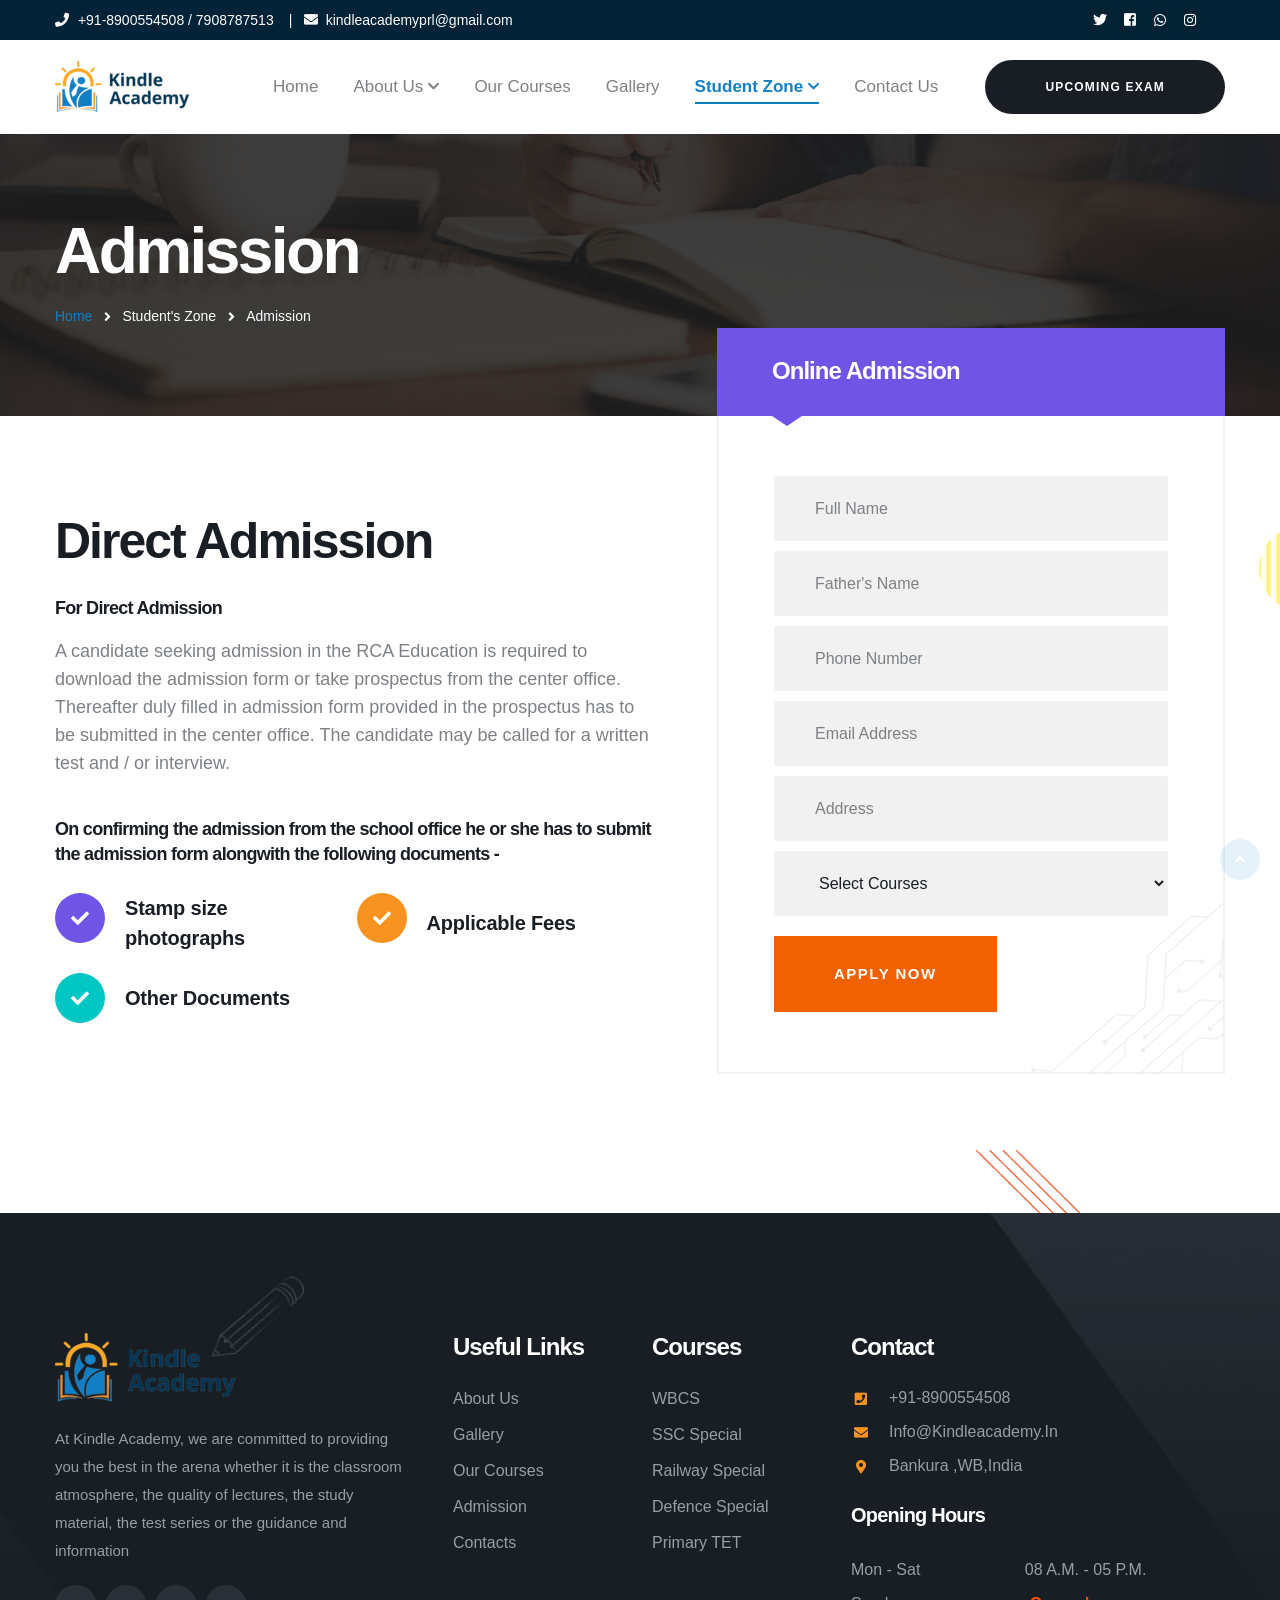
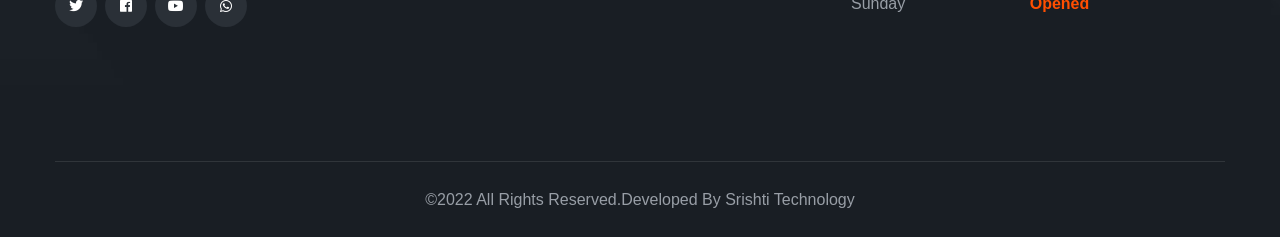
==== commit 3b26c929: "footer change" ====
--- a/admission.html
+++ b/admission.html
@@ -454,7 +454,7 @@
 			<div class="footer-bottom">
 				<div class="auto-container">
 					<div class="inner-container">
-						<div class="copyright-text">&copy; ©2022 All Rights Reserved.Developed By <a
+						<div class="copyright-text">©2022 All Rights Reserved.Developed By <a
 								href="index.html">Srishti Technology</a></div>
 					</div>
 				</div>
--- a/css/style.css
+++ b/css/style.css
@@ -11878,4 +11878,11 @@
 #study_btn{
   padding: 12px 40px;
 }
+
+/* course page */
+#course_btn{
+  margin-left: 0 !important;
+  margin-top: 10px !important;
+}
+
 /* suvodee nayek css end */
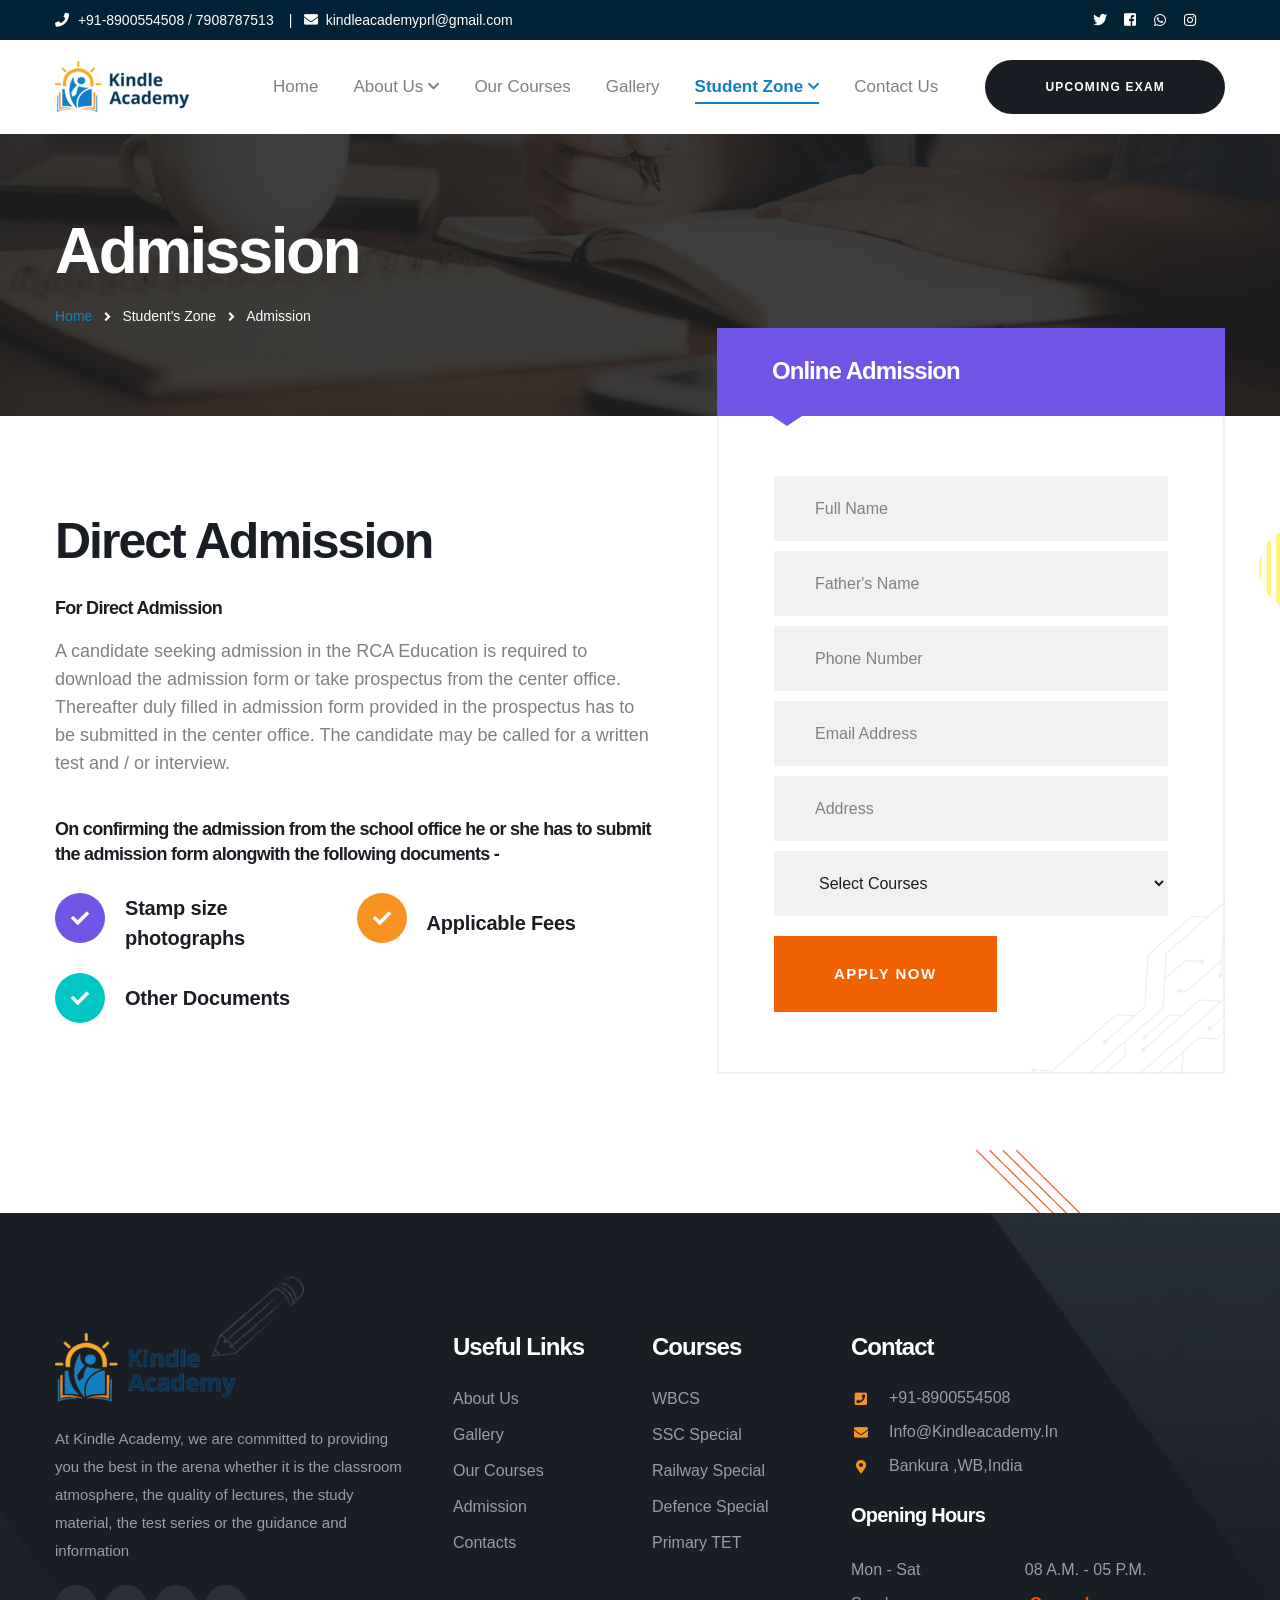
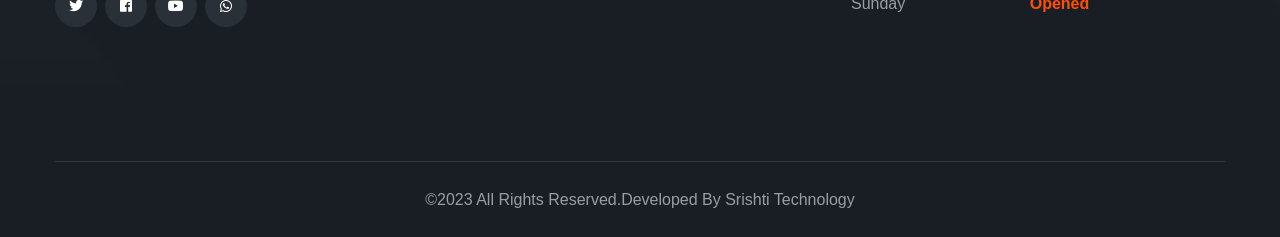
==== commit 7b96bd54: "chnage footer date" ====
--- a/admission.html
+++ b/admission.html
@@ -454,7 +454,7 @@
 			<div class="footer-bottom">
 				<div class="auto-container">
 					<div class="inner-container">
-						<div class="copyright-text">©2022 All Rights Reserved.Developed By <a
+						<div class="copyright-text">©2023 All Rights Reserved.Developed By <a
 								href="index.html">Srishti Technology</a></div>
 					</div>
 				</div>
--- a/css/style.css
+++ b/css/style.css
@@ -11885,4 +11885,75 @@
   margin-top: 10px !important;
 }
 
+/* course pages */
+.modal_list ul{
+  margin: 0px;
+  padding: 0px;
+  margin-top: 20px;
+}
+.modal_list ul li{
+  list-style: none;
+  margin: 8px 0px;
+}
+.modal_list ul li a{
+  color: #7d8185;
+  font-size: 15px;
+  font-weight: 300;
+}
+.book_icon{
+  padding-right: 10px;
+  color: #0a267a;
+}
+.text_top{
+  padding-top: 20px;
+}
+.icon_clas{
+  background: transparent !important;
+}
+
+/* notice .page-breadcrumb section */
+.notice_main_text h2{
+  color: #000 !important;
+}
+
+.notice_board{
+  width: 100%;
+  height: 100%;
+  border: 2px solid #0a267a;
+  border-radius: 5px;
+  height: 450px;
+}
+.notice_board h2{
+  margin: 0px;
+  text-align: center;
+  padding: 15px 0px;
+  background-color: #0a267a;
+  color: #fff;
+  font-size: 25px;
+}
+.notice_mar_page li{
+  color: #000;
+  padding: 8px 20px;
+}
+
+/* index notice */
+@media(max-width:360px){
+  #notice_icon{
+    position: relative;
+    background-color: #127FC4;
+    z-index: 999;
+  }
+  #notice_icon i{
+    position: absolute;
+    left: 0;
+  }
+}
+
+/* contact responsive */
+@media (max-width:426px){
+  #reset_btn{
+    margin-top: 15px !important;
+    margin-bottom: 10px !important;
+  }
+} 
 /* suvodee nayek css end */
